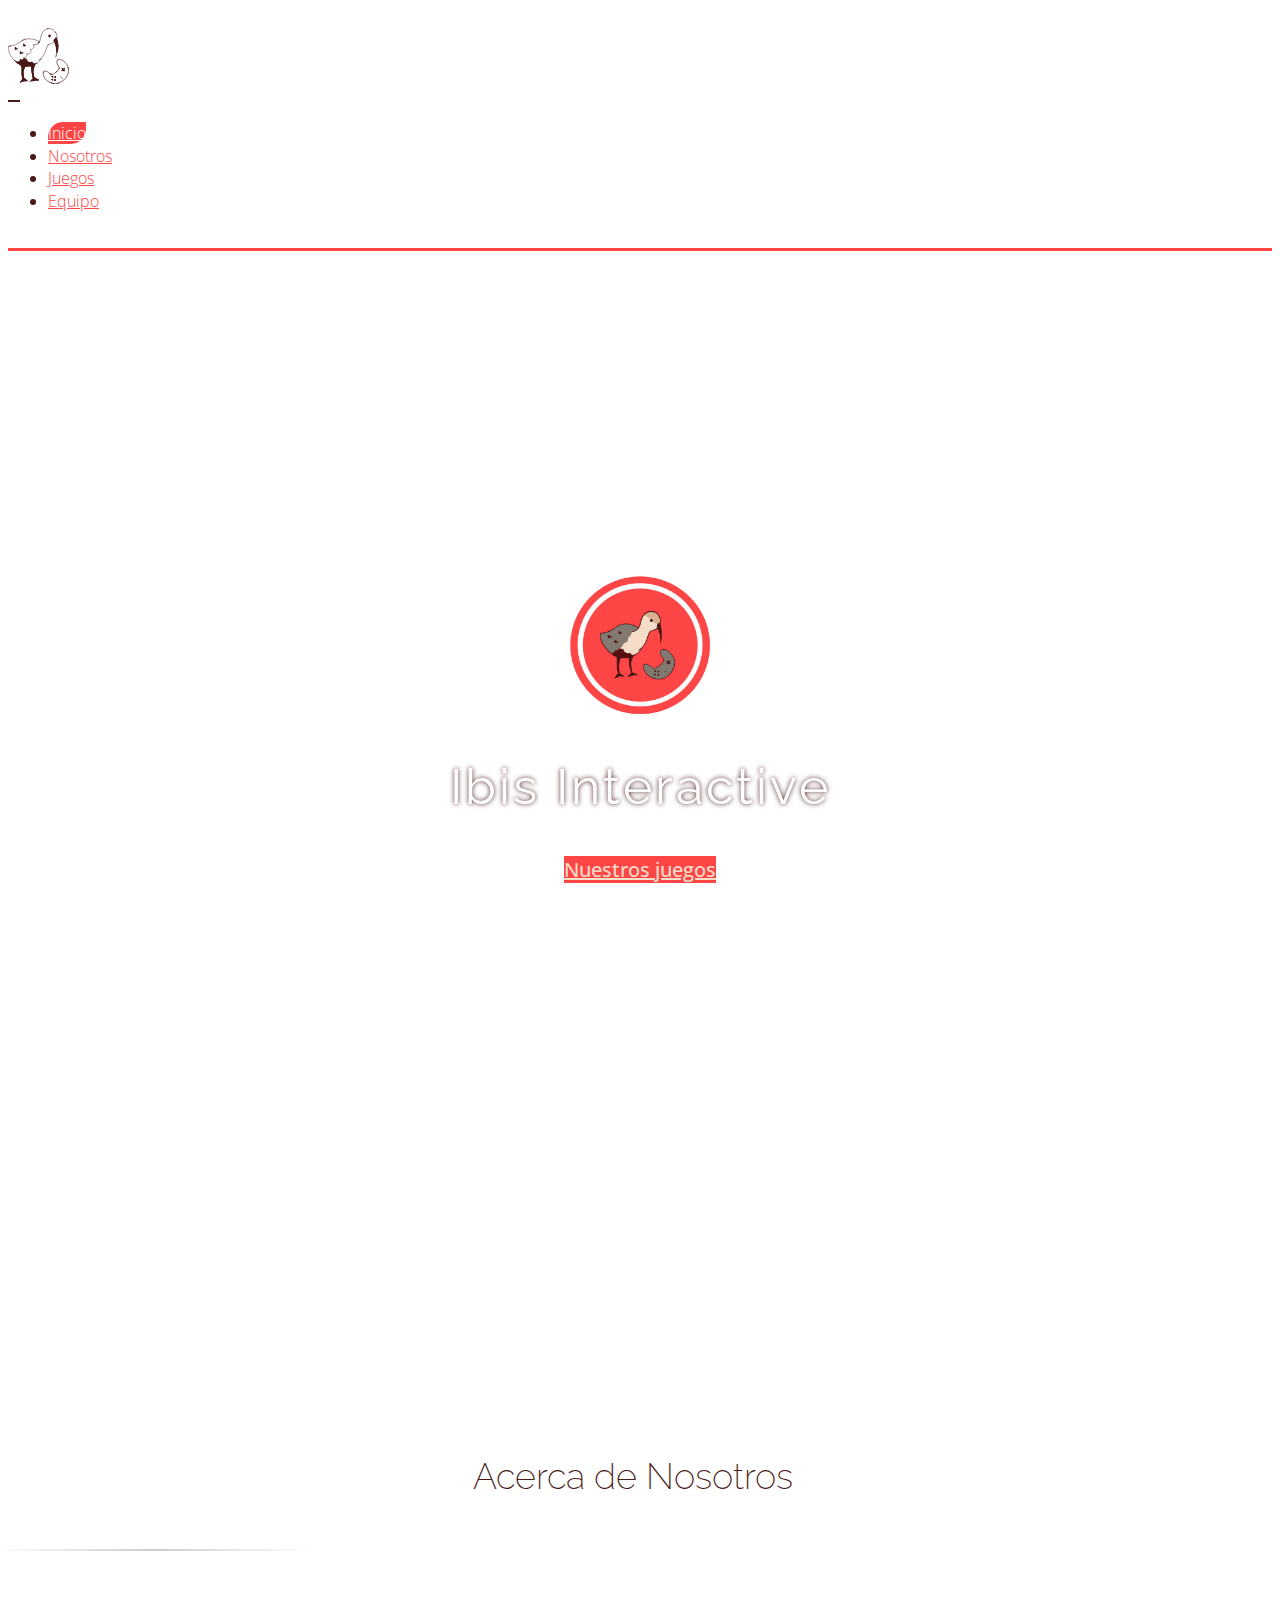
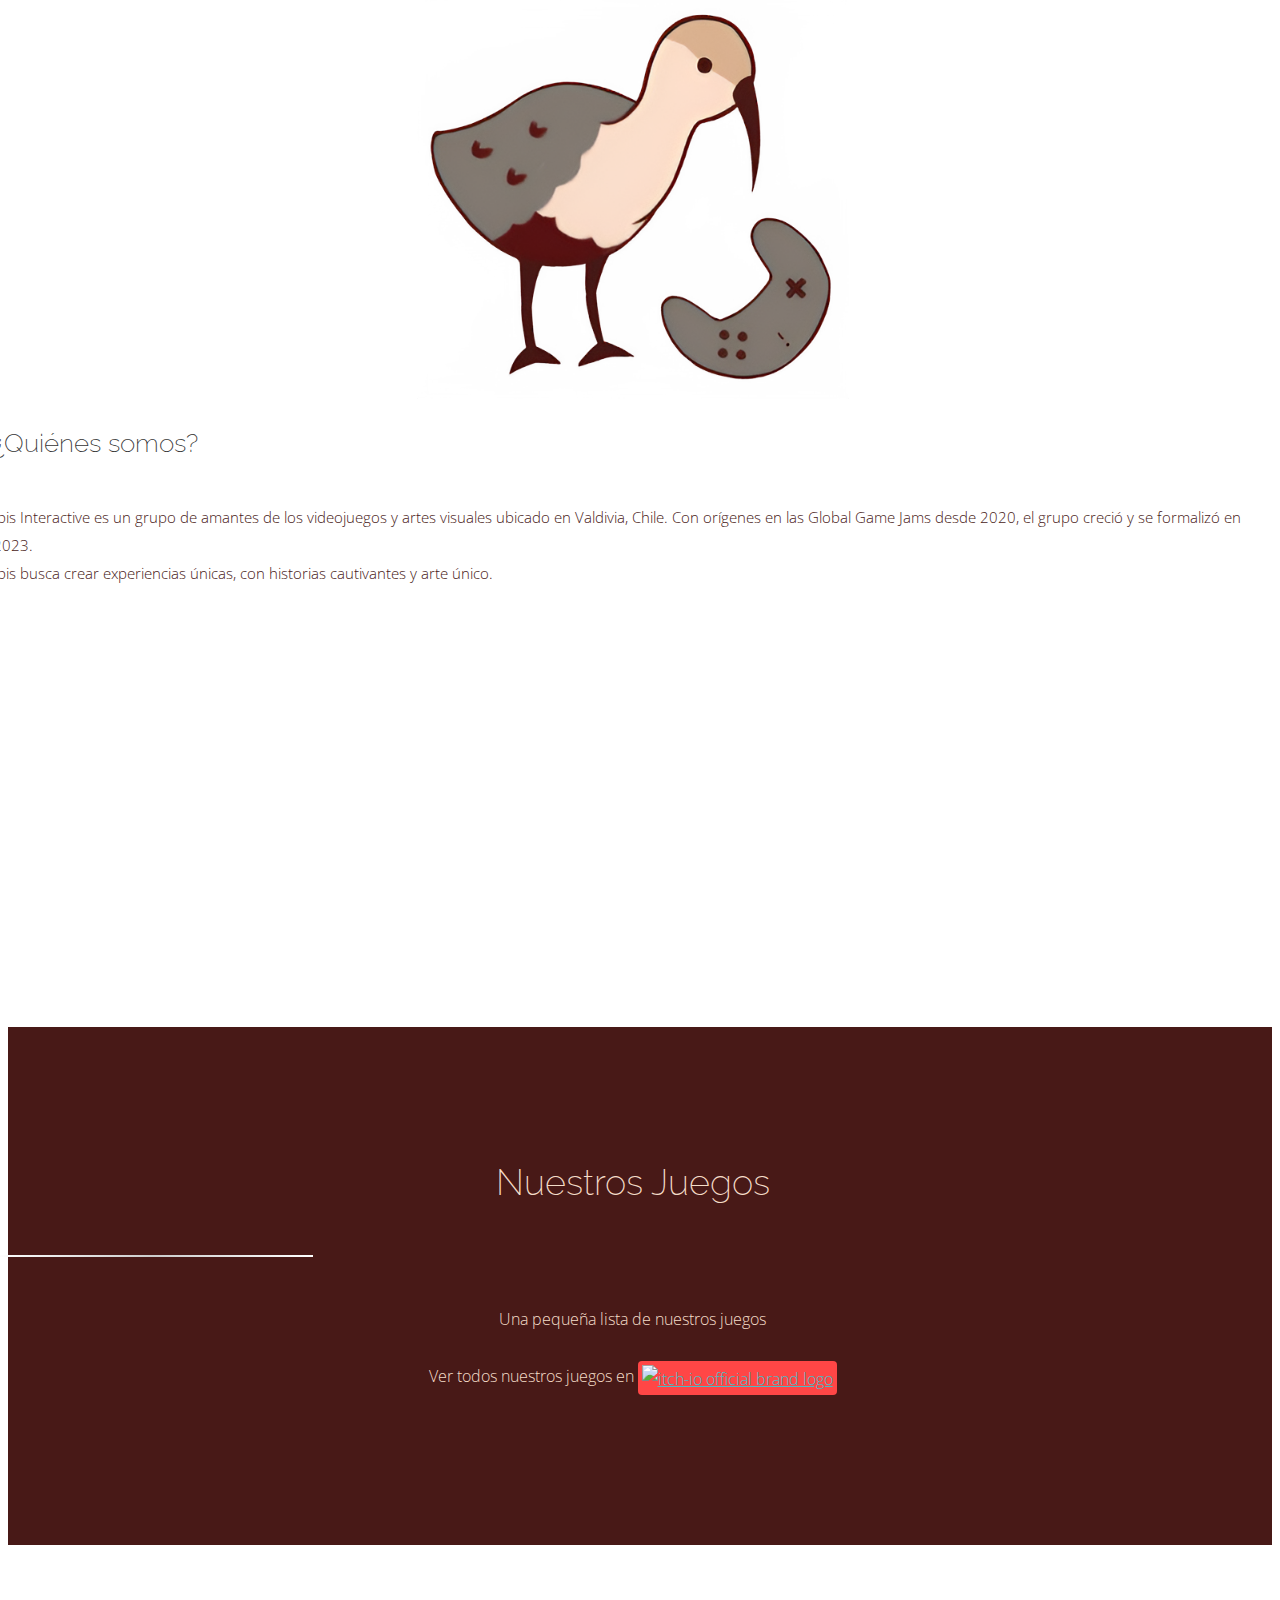
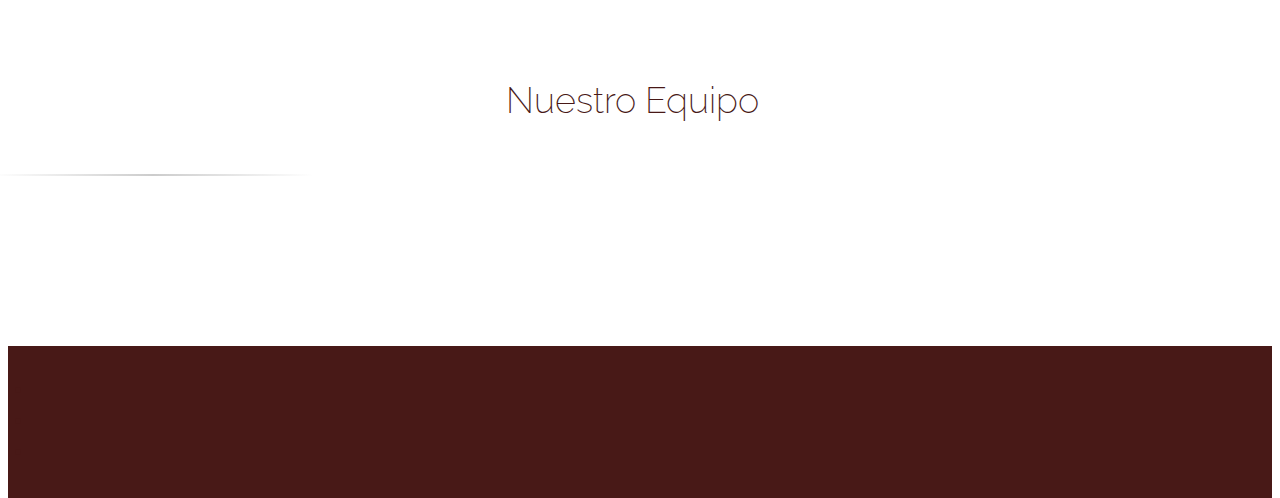
==== index.html @ 885d3060 "updated portfolio to link to itch.io" ====
<!DOCTYPE html>
<html lang="en">

<head>
  <meta charset="utf-8">
  <meta name="viewport" content="width=device-width, initial-scale=1.0">
  <meta name="description" content="">
  <meta name="author" content="webthemez">
  <title>Ibis Interactive</title>
  <link rel="shortcut icon" href="assets/img/logos/ico/icon_base.ico" type="image/x-icon">

  <!-- Bootstrap core CSS -->
  <link href="assets/bootstrap/css/bootstrap.min.css" rel="stylesheet">

  <!-- Custom CSS -->
  <link href="assets/css/styles.min.css" rel="stylesheet">
  <script src="assets/js/jquery.min.js"></script>

</head>

<body data-bs-spy="scroll" data-bs-target="#navbarToggler">
  <div id="navbar-main">
    <nav class="navbar navbar-inverse navbar-expand-md fixed-top">
      <div class="container">
        <div class="navbar-header">
          <div class="pull-left logo"></div>
          <a class="navbar-brand" href="#home" aria-label="Ibis Interactive Home section">
            <img id="brandImg" src="assets/vectors/ibis.svg" alt="ibis interactive Brand logo" /></a>
        </div>
        <button class="navbar-toggler" type="button" data-bs-toggle="collapse" data-bs-target="#navbarToggler"
          aria-controls="navbarTogglerDemo01" aria-expanded="false" aria-label="Toggle navigation">
          <span class="fa-solid fa-bars"></span>
        </button>
      </div>

      <div class="collapse navbar-collapse me-4" id="navbarToggler">
        <ul class="navbar-nav me-auto mb-2 mb-lg-0 pull-right">
          <li class="nav-item active"><a href="#home-section" class="nav-link smoothScroll">Inicio</a></li>
          <li class="nav-item"> <a href="#about" class="nav-link smoothScroll">Nosotros</a></li>
          <li class="nav-item"> <a href="#portfolio" class="nav-link smoothScroll">Juegos</a></li>
          <li class="nav-item"> <a href="#team" class="nav-link smoothScroll">Equipo</a></li>
          <!-- <li class="nav-item"> <a href="#contact" class="nav-link smoothScroll">Contactanos</a></li> -->
        </ul>
      </div>
  </div>
  </nav>
  </div>

  <!-- ==== HEADERWRAP ==== -->
  <div id="home-section">
    <div id="headerwrap" name="home">
      <header class="clearfix tb">
        <div class="tb-cell text-center">
          <img id="logo" src="assets/img/logos/png/logo_base.png" alt="Ibis Interactive base logo">
          <h1>Ibis Interactive</h1>
          <!-- <p>Videojuegos australes</p> -->
          <a href="#portfolio" class="smoothScroll btn btn-lg">Nuestros juegos</a>
        </div>
      </header>
    </div>

  </div>
  <!-- /headerwrap -->

  <!-- ==== ABOUT ==== -->
  <div id="about" name="about">
    <div class="container">
      <div class="row white">
        <h2 class="centered">Acerca de Nosotros</h2>
        <hr>
        <div class="col-md-6" id="imgContainer"> <img class="img-responsive" src="assets/img/about/ibis.png"
            alt="about image">
        </div>
        <div class="col-md-6">
          <h3>¿Quiénes somos?</h3>
          <p>Ibis Interactive es un grupo de amantes de los videojuegos y artes visuales ubicado en Valdivia, Chile. Con
            orígenes en las Global Game Jams desde 2020, el grupo creció y se formalizó en 2023.
            <br>
            Ibis busca crear experiencias únicas, con historias cautivantes y arte único.
          </p>
          <iframe id="iframe-youtube" width="560" height="315"
            src="https://www.youtube-nocookie.com/embed/aYWqpqKQbjc?si=5afDFsHkPvfCvt_G" title="YouTube video player"
            frameborder="0" allow="accelerometer; autoplay; clipboard-write; encrypted-media; gyroscope; web-share"
            referrerpolicy="strict-origin-when-cross-origin" allowfullscreen></iframe>
        </div>
      </div>
    </div>
  </div>
  <!-- ==== PORTFOLIO ==== -->
  <div id="portfolio" name="portfolio">
    <div class="container">
      <div class="row">
        <h2 class="col-12 centered">Nuestros Juegos</h2>
        <hr>
        <div class="col-12 centered">
          <p class="large">
            Una pequeña lista de nuestros juegos
            <br><br>
            Ver todos nuestros juegos en <a class="portfolioLinks" href="http://ibis-interactive.itch.io">
              <img src="https://static.itch.io/images/logo-white-new.svg" alt="itch-io official brand logo"></a>

          </p>
        </div>
      </div>
      <div class="container">
        <div class="row" id="gamesList">

        </div>
      </div>
    </div>
  </div>

  <!-- ==== TEAM MEMBERS ==== -->
  <div id="team" name="team">
    <div class="container">
      <div class="row centered">
        <h2 class="col-12 centered">Nuestro Equipo</h2>
        <hr>
        <div class="col-12 col-lg-offset-2 centered">
          <p></p>
          <br />
        </div>
        <div class="row" id="teamMembers">
        </div>

      </div>
    </div>
    <!-- row -->
  </div>
  <!-- container -->

  <!-- ==== CONTACT ==== -->
  <!-- <div id="contact" name="contact">
    <div class="container">
      <div class="row">
        <h2 class="centered">Contáctanos</h2>
        <hr>

      </div>
      <div class="row">
        <div class="row">
          <div class="col-sm-4">
            <i class="fa fa-map-marker fa-2x"></i>
          <strong>Ibis HQ</strong>
          <p>123 Rio Nilahue<br>
            Valdivia, Chile</p>
          </div>
          <div class="col-sm-4">
          <i class="fa fa-regular fa-envelope fa-2x"></i>
          <p>ibisinteractive@gmail.com</p>
          </div>
          <div class="col-sm-4">
            <i class="fa fa-phone fa-2x"></i>
            <p> +56987654321</p>
          </div>

        </div>
      </div>

    </div>
  </div> -->
  <!-- container -->

  <div id="footerwrap">
    <div class="container">
      <div class="row">
        <!-- <div class="col-md-8"> <span class="copyright">Copyright &copy; 2015. Design by <a
              href="http://www.webthemez.com">Webthemez</a></span> </div> -->
        <div class="col-md-8"></div>
        <div class="col-md-4">
          <ul class="list-inline social-buttons">
            <li class="list-inline-item"><a href="https://ibis-interactive.itch.io"
                aria-label="Ibis Interactive Itchio page"><i class="fa fa-brands fa-itch-io"></i></a> </li>
            <li class="list-inline-item"><a href="https://www.instagram.com/ibisinteractive"
                aria-label="Ibis Interactive IG page"><i class="fa fa-brands fa-instagram"></i></a> </li>
            <li class="list-inline-item"><a href="mailto:ibisinteractive@gmail.com"
                aria-label="Ibis Interactive e-mail"><i class="fa fa-regular fa-envelope"></i></a> </li>
          </ul>
        </div>
      </div>
    </div>
  </div>

  <!-- Bootstrap core JavaScript
    ================================================== -->
  <!-- Placed at the end of the document so the pages load faster -->

  <link href="assets/fontawesome/css/all.min.css" rel="stylesheet">
  <link href="assets/css/animate-custom.min.css" rel="stylesheet">
  <script type="text/javascript" src="assets/js/modernizr.custom.js"></script>
  <script type="text/javascript" src="assets/bootstrap/js/bootstrap.bundle.min.js"></script>
  <script type="text/javascript" src="assets/js/jquery.easing.1.3.min.js"></script>
  <script type="text/javascript" src="assets/js/smoothscroll.js"></script>
  <script type="text/javascript" src="assets/js/custom-scripts.min.js"></script>
</body>

</html>
---- assets/css/styles.min.css ----
@import url(https://fonts.googleapis.com/css?family=Open+Sans:400,700,800,600);@import url(https://fonts.googleapis.com/css?family=Raleway:600,700,800);:root{--main-color:#ff4646;--accent-color:#f5ddc9;--secondary-color:#827971;--dark-color:#481917}button,html,input,select,textarea{color:#222}::-moz-selection{background:#f2c2c9;color:#a4003a;text-shadow:none}::selection{background:#16a085;color:#a4003a;text-shadow:none}hr{display:block;height:2px;border:0;margin:3em 0;padding:0;background-image:-webkit-linear-gradient(left,#fff,#ccc,#fff);background-image:-moz-linear-gradient(left,#fff,#ccc,#fff);background-image:-ms-linear-gradient(left,#fff,#ccc,#fff);background-image:-o-linear-gradient(left,#fff,#ccc,#fff);width:25%;position:relative;border:none}img{vertical-align:middle}textarea{resize:vertical}body,html{height:100%}body{font-weight:300;font-size:16px;color:var(--dark-color);-webkit-font-smoothing:antialiased;-webkit-overflow-scrolling:touch;line-height:1.4;font-family:'Open Sans',sans-serif;position:relative}.logo a{margin:0 auto;display:inline-block}.logo a img{background:0 0}#brandImg{max-height:56px}.navbar-inverse{background-color:#fff;border-color:rgba(127,90,5,1);padding:20px 0;border-bottom:solid var(--main-color)}.navbar-inverse .navbar-collapse>.navbar-nav>li>a{color:var(--main-color);border-radius:15px 0 15px 0}.navbar-inverse .navbar-collapse>.navbar-nav>li>a:focus,.navbar-inverse .navbar-collapse>.navbar-nav>li>a:hover{color:var(--main-color)}.navbar-inverse .navbar-collapse>.navbar-nav>.active>a,.navbar-inverse .navbar-collapse>.navbar-nav>.active>a:focus,.navbar-inverse .navbar-collapse>.navbar-nav>.active>a:hover{color:#fff;background-color:var(--main-color)}.navbar-inverse .navbar-toggler{border-color:var(--dark-color);background:var(--dark-color);color:var(--accent-color)}.tb{display:table;width:100%}.tb-cell{display:table-cell;vertical-align:middle}.text-center{text-align:center}.col-md-4{padding-bottom:20px}.row{margin-right:0;margin-left:-15px}.modal-header{background:var(--dark-color)}.modal-header h4{color:#fff;font-weight:700;letter-spacing:1px}.modal-body p{color:var(--dark-color)!important}.modal-footer{background:#2b2b2b}.modal-text{text-align:justify}.btn-close{color:#fff}.btn-close-container{position:absolute;right:16px;top:16px}.navbar-default{border-color:transparent;background-color:var(--accent-color)}.navbar-inverse .navbar-brand{font-weight:500;font-size:20px}.navbar-toggler{border-color:transparent;border:0 solid transparent}.navbar-default .navbar-nav>li>a:focus,.navbar-default .navbar-nav>li>a:hover{background-color:#16a085;color:#fff}a img{background:#fff}.odd a img{background:#f5f5f5}h1,h2,h3,h4,h5,h6{font-family:Raleway;font-weight:200;color:#333}h2{font-size:36px;color:var(--dark-color)}h3{font-size:26px}p{line-height:28px;margin-bottom:20px;font-size:15px}p.large{font-size:16px;margin-bottom:50px}.centered{text-align:center}strong{font-weight:700}em{font-weight:300}pre{background:#ebebeb;border:none;font-size:16px;color:#666;padding:20px;line-height:28px}small{font-size:12px}blockquote,blockquote p{line-height:28px;color:#999;font-weight:300;font-style:italic}blockquote{position:relative;margin:0 0 40px -30px;padding-left:30px;border-left:5px solid #3498db}blockquote cite{position:absolute;bottom:-25px;right:0;font-size:12px;font-style:italic;color:#333;font-weight:300}blockquote cite:before{content:"-- "}.overflow-image{margin-top:-65px}a{color:#4abcc5;word-wrap:break-word;-webkit-transition:color .1s ease-in,background .1s ease-in;-moz-transition:color .1s ease-in,background .1s ease-in;-ms-transition:color .1s ease-in,background .1s ease-in;-o-transition:color .1s ease-in,background .1s ease-in;transition:color .1s ease-in,background .1s ease-in}a:focus,a:hover{color:#c0392b;text-decoration:none;outline:0}a:after,a:before{-webkit-transition:color .1s ease-in,background .1s ease-in;-moz-transition:color .1s ease-in,background .1s ease-in;-ms-transition:color .1s ease-in,background .1s ease-in;-o-transition:color .1s ease-in,background .1s ease-in;transition:color .1s ease-in,background .1s ease-in}#headerwrap{background:url(../img/headwrap/bg/puente-min.png) no-repeat top;padding-top:120px;text-align:center;background-attachment:relative;min-height:850px;width:100%;-webkit-background-size:100%;-moz-background-size:100%;-o-background-size:100%;background-size:100%;-webkit-background-size:cover;-moz-background-size:cover;-o-background-size:cover;background-size:cover;padding-bottom:100px}#headerwrap h1{color:#fff;font-size:50px;text-shadow:0 0 5px var(--dark-color);font-weight:400;text-align:center;letter-spacing:3px}#headerwrap p{color:var(--accent-color);font-size:22px;font-weight:300;text-align:center;letter-spacing:1px}#headerwrap .icon{color:var(--accent-color);margin-top:115px;padding-bottom:30px;letter-spacing:8px;font-size:100px;font-weight:700}#headerwrap .btn{font-weight:500;font-size:20px;margin:50px 0;background-color:var(--main-color);color:#fff;border-radius:2;color:var(--accent-color)}#headerwrap .btn:focus,#headerwrap .btn:hover{background-color:var(--accent-color);color:var(--dark-color);outline:0;border-radius:2}.img-circle{border-radius:50%;border:1px solid var(--main-color);padding:5px;background:#fff}#about{background:#fff;padding:100px 0}#imgContainer{display:flex;justify-content:center}#about img{max-height:400px}#iframe-youtube{border-radius:14px}#services{background:#fff;padding:100px 0;text-align:center}#services .fa{color:var(--main-color)}#services p{text-align:center}.hero-section{background-color:var(--main-color);padding:60px 0}.hero-section p{color:#fff;line-height:30px;margin:0;padding:0;font-size:18px}.reservation-btn{background:#000;border-radius:0;padding:12px 20px;color:#fff}.reservation-btn:hover{color:#000;background:#fff}#team{background:#fff;padding:100px 0}#team H4{padding-top:10px;color:#898989}#team .pad{padding-bottom:16px}#team p.large{margin-top:60px;margin-bottom:40px}#team .fa{width:30px;height:30px;margin:0 3px;border-radius:100%;font-size:15px;line-height:30px;outline:0;color:#fff;background-color:var(--main-color);-webkit-transition:all .3s;-moz-transition:all .3s;transition:all .3s}#team .fa:hover{background-color:var(--accent-color)}#portfolio{background:var(--dark-color);padding:100px 0}#portfolio a.portfolioLinks img{background-color:var(--main-color);border-radius:4px;padding:4px;max-height:26px}#portfolio H2,#portfolio p{color:var(--accent-color)}#portfolio .btn-default{background-color:var(--main-color);color:#fff;border-radius:6px;position:absolute;bottom:15px;right:15px}.portfolio-card{border-radius:16px}.btn-itchio{background-color:var(--main-color);color:#fff;border-radius:4px}#contact{background:#f4f4f4;padding:100px 0;text-align:center}#contact .form{padding:30px 0}#contact .fa{color:var(--main-color);margin-bottom:10px}#contact .btn{font-weight:500;font-size:18px;margin-top:50px;background-color:var(--main-color);color:var(--accent-color);border:0;border-radius:0}#contact .btn:focus,#contact .btn:hover{background-color:var(--accent-color);color:var(--dark-color);outline:0}#greywrap{background:#f5f5f5;margin-top:0;padding:50px 0;border-bottom:1px solid #eee;text-align:center}#greywrap .btn{font-family:Raleway;font-weight:300;font-size:20px;margin:0 25px;background-color:#fff;border-color:#e2e2e2;color:#888;border-bottom:0;letter-spacing:1px}#greywrap .btn:focus,#greywrap .btn:hover{margin:0 25px;background-color:#fff;border-color:#a5cdd5;border-bottom:0;outline:0;color:#a5cdd5}#greywrap h2{font-size:30px}#greywrap .callout{margin-bottom:20px}#greywrap p{font-size:30px}#greywrap .fa{font-size:18px;margin-right:4px}#footerwrap{background:var(--dark-color);padding:25px 0 15px 0;text-align:center}#footerwrap span.copyright{line-height:40px;color:#888;font-weight:400}#footerwrap span.copyright a{color:#888;border-bottom:1px dotted}#footerwrap span.copyright a:hover{color:var(-);text-decoration:none}#footerwrap h4{color:#fff}ul.social-buttons{margin:0}ul.social-buttons li a{font-size:22px;outline:0;color:#fff;margin-right:12px}ul.social-buttons li a:active,ul.social-buttons li a:focus,ul.social-buttons li a:hover{color:var(--accent-color)}.white h1{color:#999}.white p{padding-top:15px}.grid figure{margin:0;position:relative;border:1px solid #eee}.grid figure img{width:100%;display:block;position:relative}.grid figcaption{position:absolute;top:0;left:0;padding:20px;color:#fff;background-color:rgba(0,0,0,.8)}.grid figcaption h5{margin:0;padding-top:0;padding-left:20px;padding-bottom:5px;color:#fff;font-weight:700;text-align:left;letter-spacing:1px;font-size:24px}.grid figcaption a{text-align:left;padding:5px 10px;margin-left:20px;display:inline-block;background:#2f2f2f;color:#f27e00;font-size:13px;background:#fff}.overlay figure{overflow:hidden}.overlay figure img{-webkit-transition:-webkit-transform .4s;-moz-transition:-moz-transform .4s;transition:transform .4s}.no-touch .overlay figure:hover img,.overlay figure.cs-hover img{-webkit-transform:translateY(-30px);-moz-transform:translateY(-30px);-ms-transform:translateY(-30px);transform:translateY(-30px)}.overlay figcaption{height:100%;width:100%;top:auto;bottom:0;opacity:0;-webkit-transform:translateY(100%);-moz-transform:translateY(100%);-ms-transform:translateY(100%);transform:translateY(100%);-webkit-transition:-webkit-transform .4s,opacity .1s .3s;-moz-transition:-moz-transform .4s,opacity .1s .3s;transition:transform .4s,opacity .1s .3s}.no-touch .overlay figure:hover figcaption,.overlay figure.cs-hover figcaption{opacity:1;-webkit-transform:translateY(0);-moz-transform:translateY(0);-ms-transform:translateY(0);transform:translateY(0);-webkit-transition:-webkit-transform .4s,opacity .1s;-moz-transition:-moz-transform .4s,opacity .1s;transition:transform .4s,opacity .1s}.overlay figcaption a{position:absolute;bottom:10px;right:30px;background:#000;color:#fff;border-radius:0;padding:6px 15px}.div-pattern2{background:url(../img/div-pattern2.png) top left repeat-x;height:30px;width:100%;display:block}.div-pattern{background:url(../img/div-pattern.png) top left repeat-x;height:30px;width:100%;display:block}@media screen and (max-width:1050px),screen and (max-device-width:1050px){body .header{background-attachment:scroll}}@media only screen and (min-device-width:768px) and (max-device-width :1024px) and (orientation :portrait){.header{background-attachment:scroll}}@media screen and (max-width:769px){#headerwrap h1{font-size:80px}#headerwrap p{font-size:30px;line-height:38px}}@media screen and (max-width:480px){#headerwrap h1{font-size:34px}#headerwrap p{margin-top:30px;font-size:20px}.navbar-nav{float:right!important;width:100%;margin:10px auto}#team img{margin-top:30px}}#logo{width:150px;margin-top:200px}
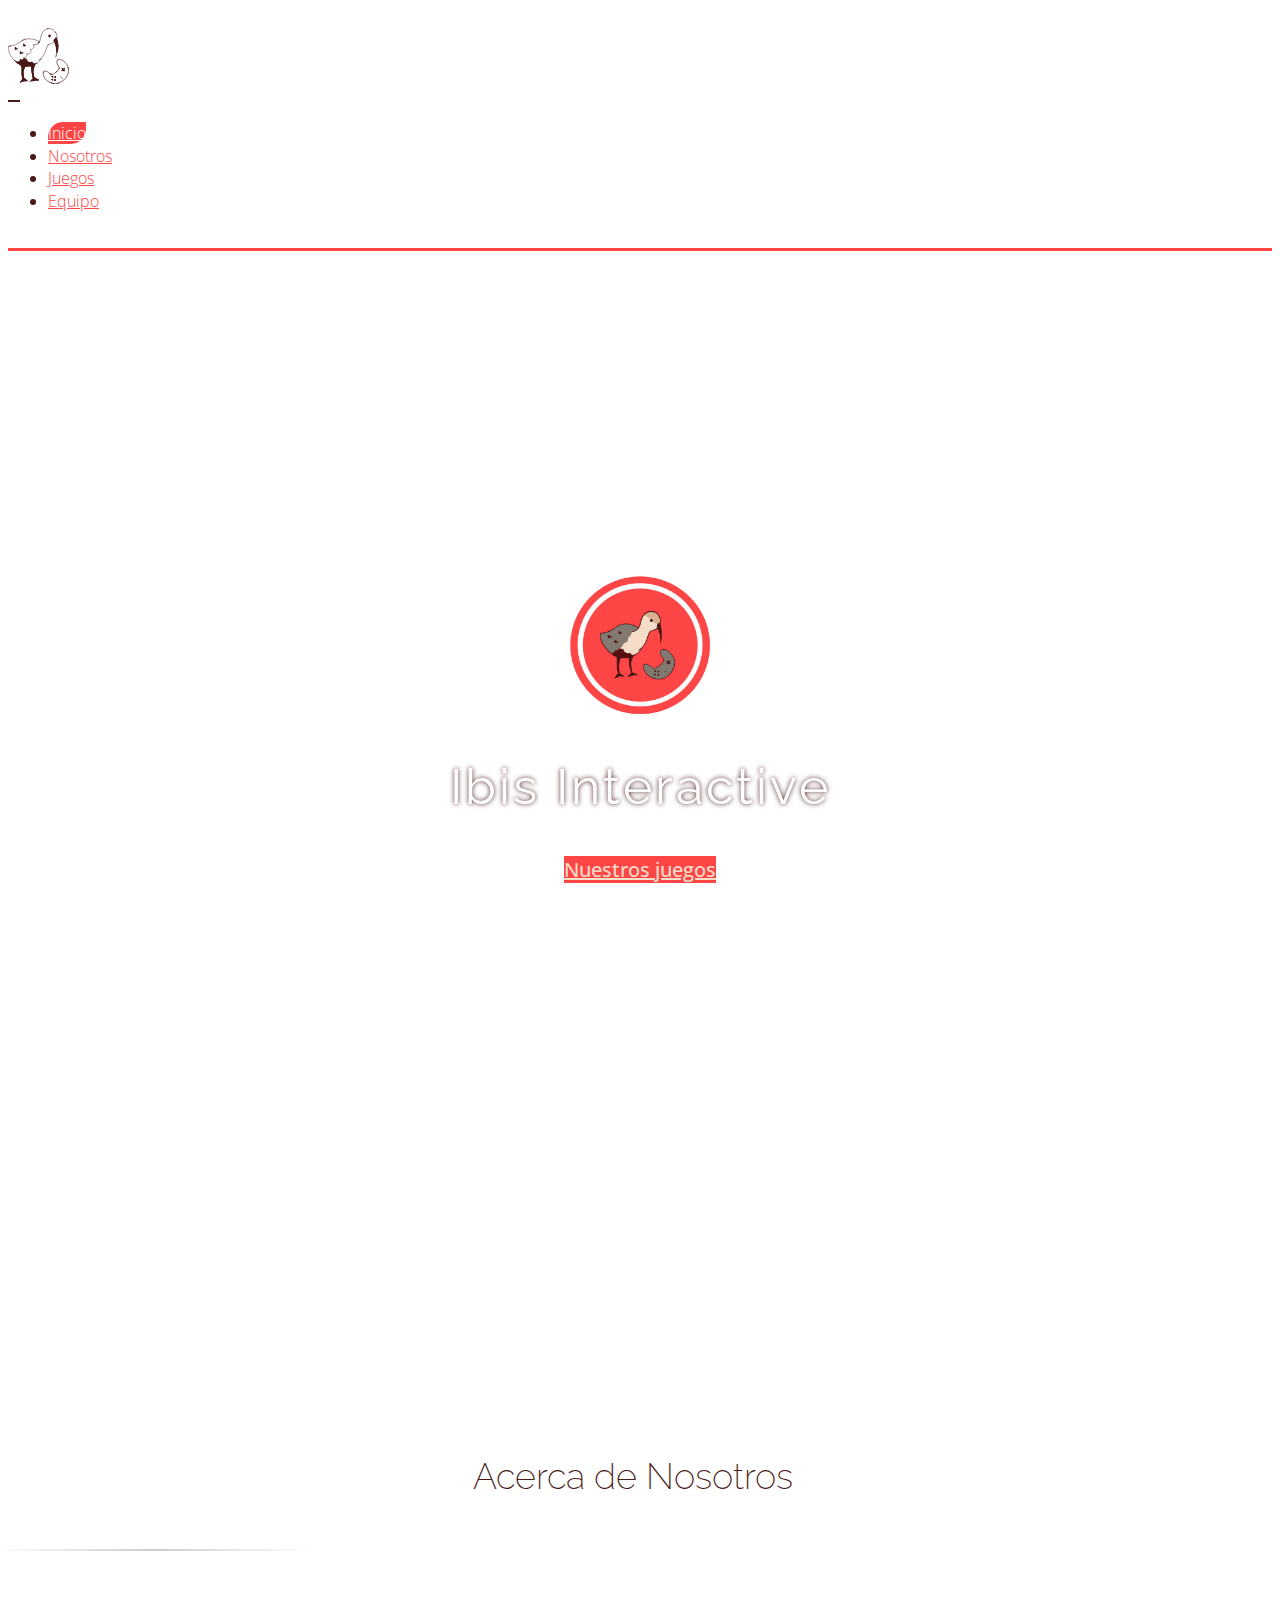
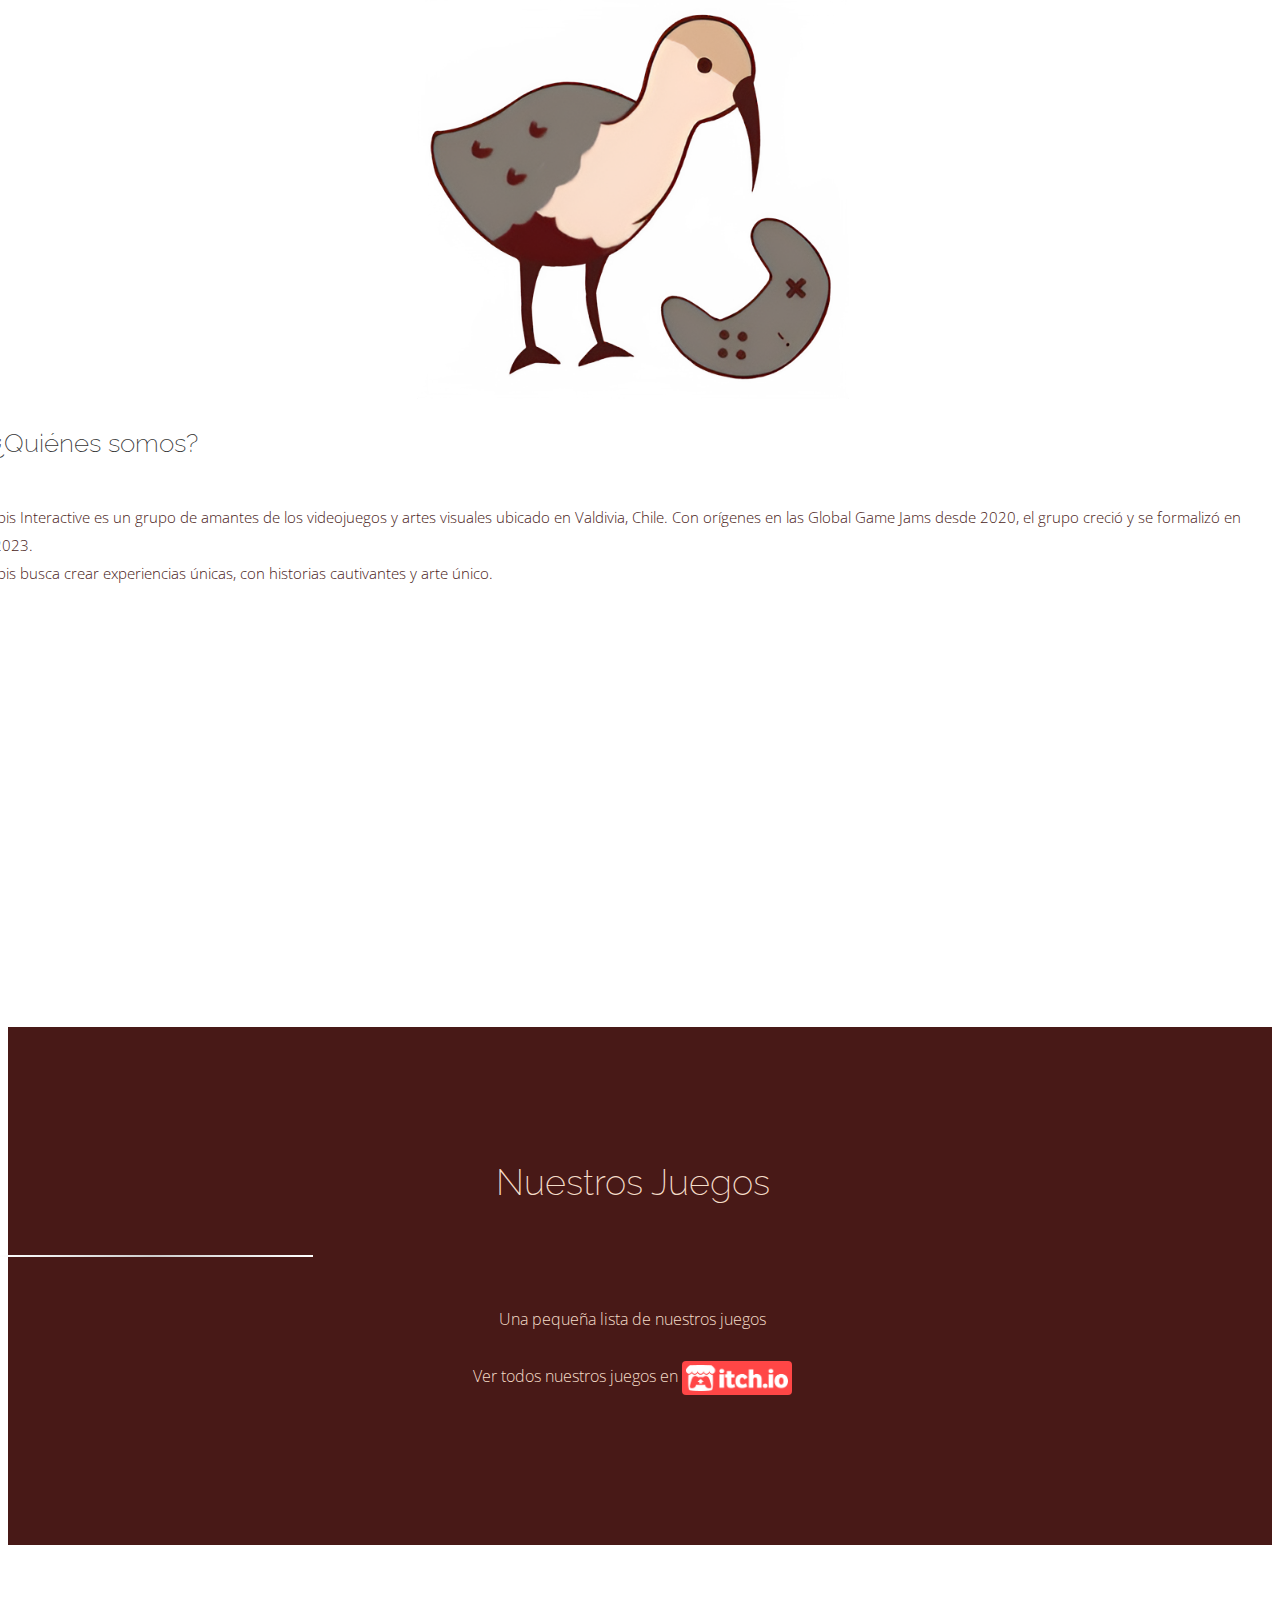
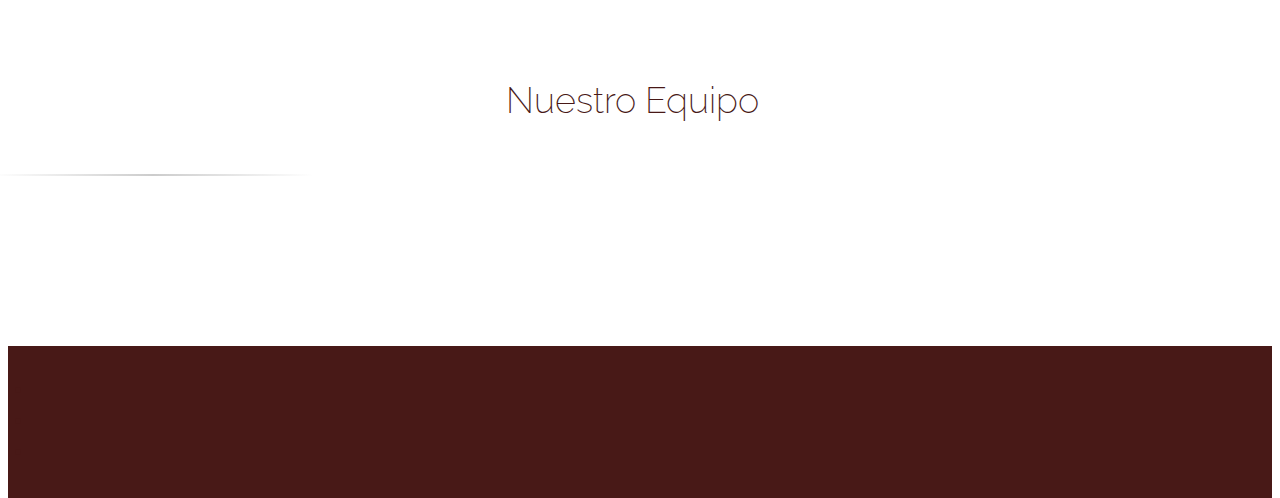
==== commit e6880c96: "fixed itch-io button" ====
--- a/index.html
+++ b/index.html
@@ -97,7 +97,7 @@
             Una pequeña lista de nuestros juegos
             <br><br>
             Ver todos nuestros juegos en <a class="portfolioLinks" href="http://ibis-interactive.itch.io">
-              <img src="https://static.itch.io/images/logo-white-new.svg" alt="itch-io official brand logo"></a>
+              <img src="assets/img/external/itch-io.png" alt="itch-io official brand logo"></a>
 
           </p>
         </div>
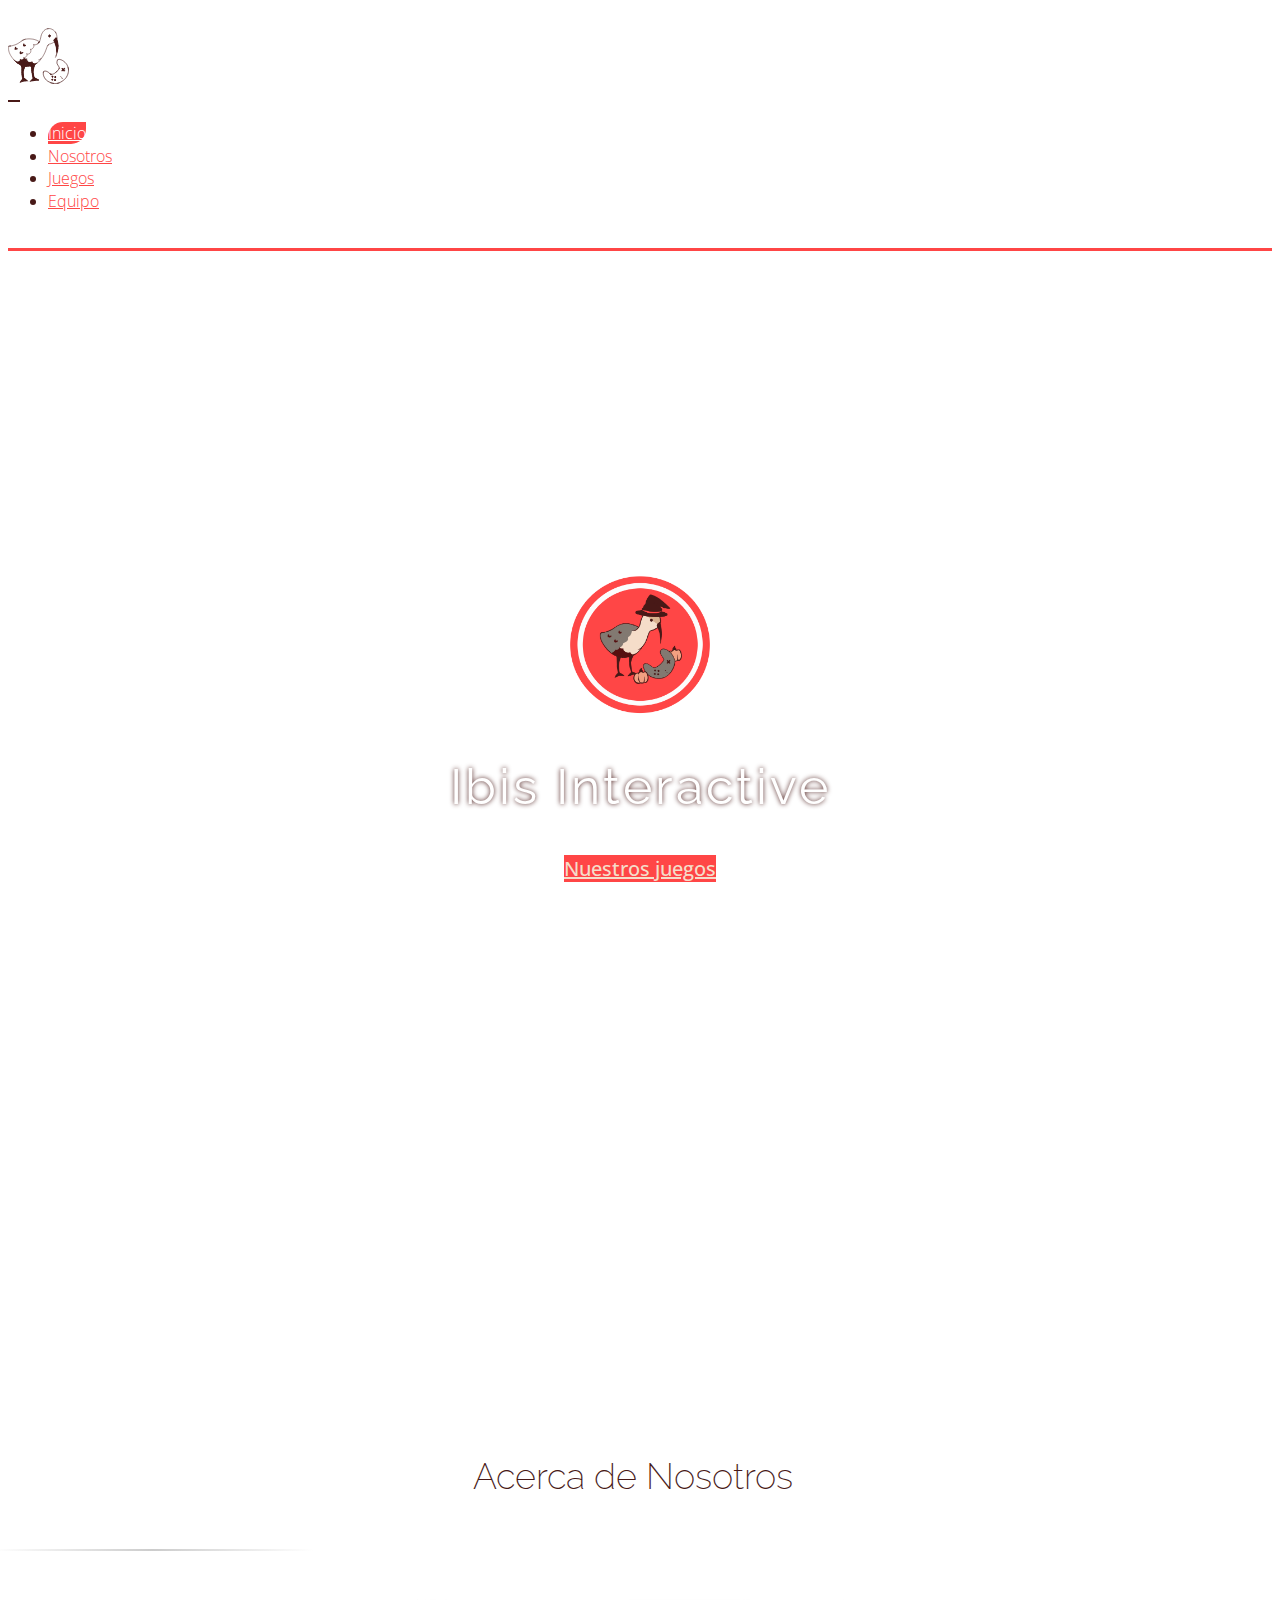
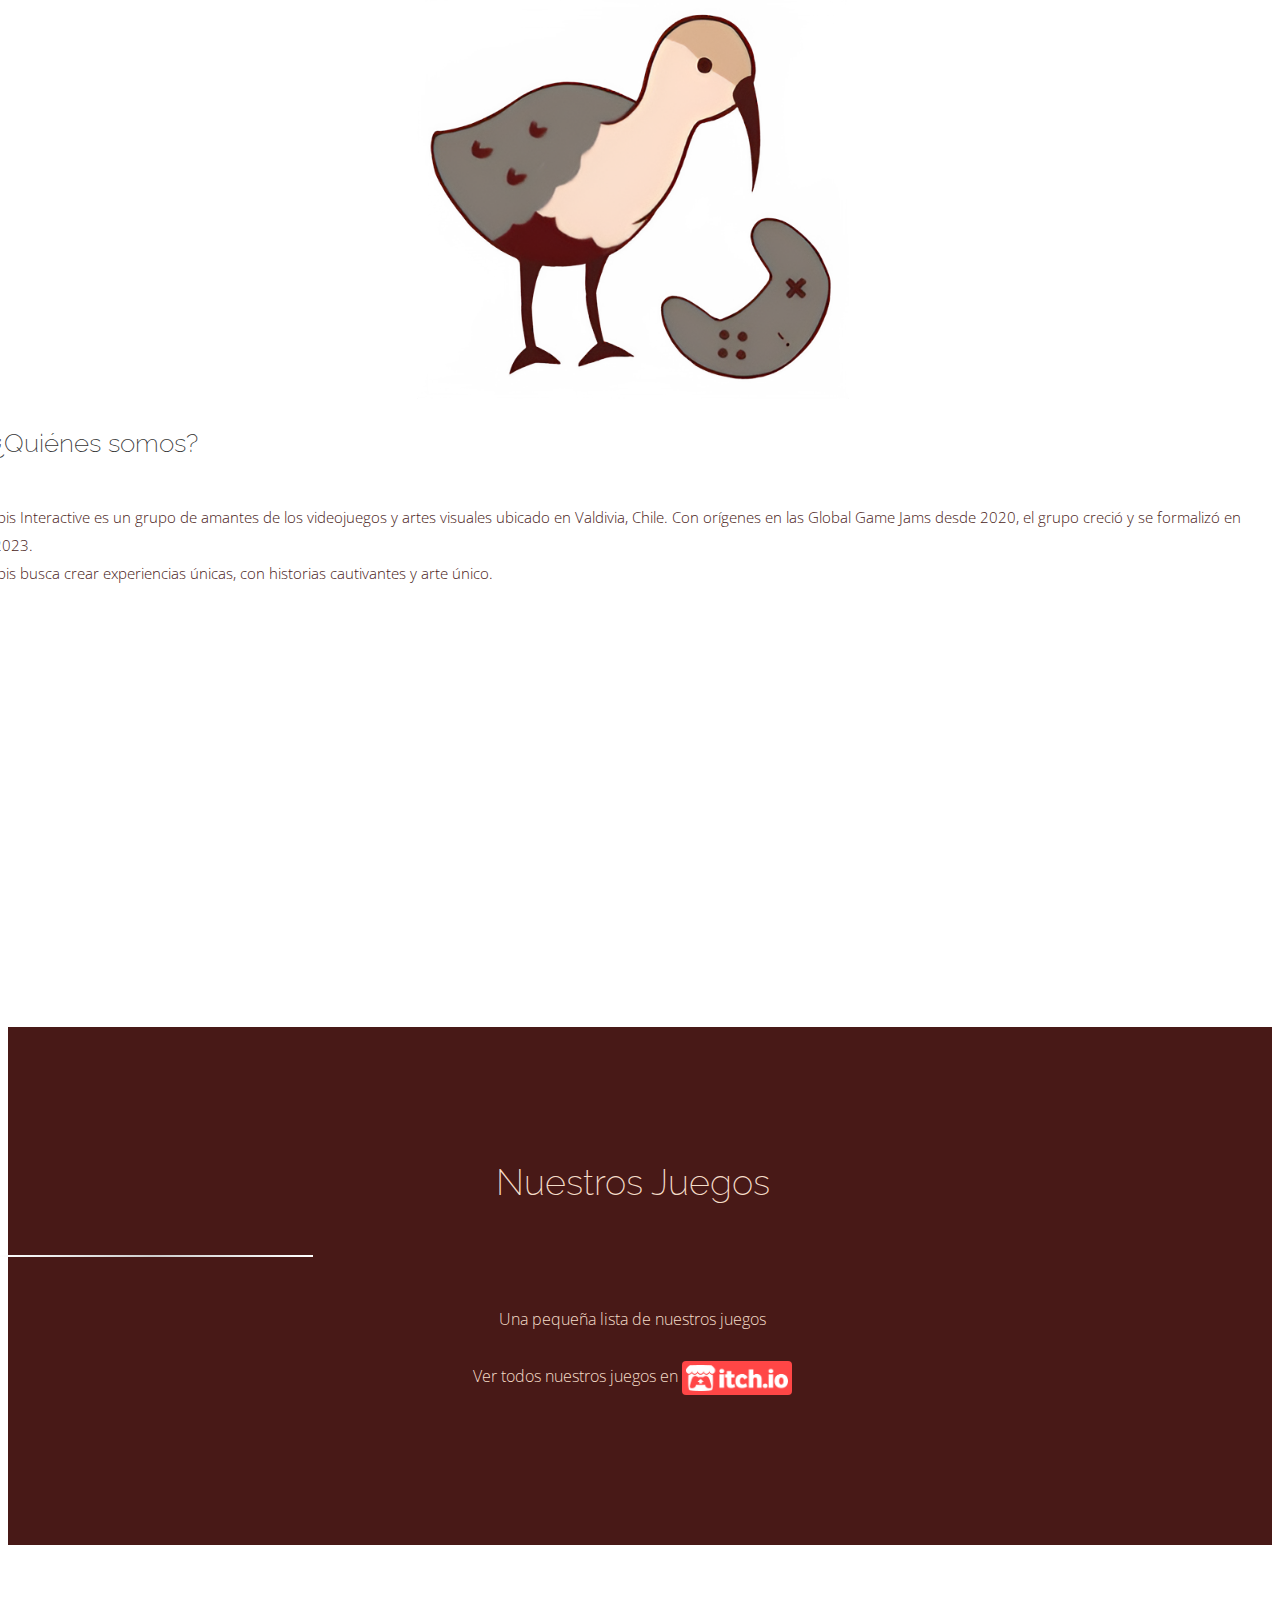
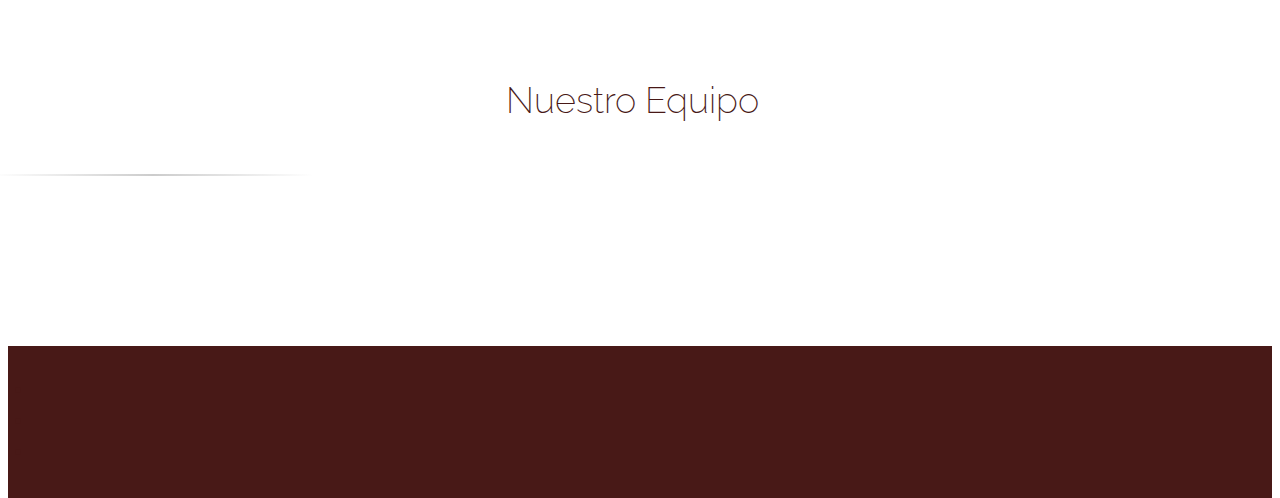
==== commit 310b9e21: "add halloween logo" ====
--- a/index.html
+++ b/index.html
@@ -7,7 +7,7 @@
   <meta name="description" content="">
   <meta name="author" content="webthemez">
   <title>Ibis Interactive</title>
-  <link rel="shortcut icon" href="assets/img/logos/ico/icon_base.ico" type="image/x-icon">
+  <link rel="shortcut icon" href="assets/img/logos/ico/icon_halloween.ico" type="image/x-icon">
 
   <!-- Bootstrap core CSS -->
   <link href="assets/bootstrap/css/bootstrap.min.css" rel="stylesheet">
@@ -33,8 +33,8 @@
         </button>
       </div>
 
-      <div class="collapse navbar-collapse me-4" id="navbarToggler">
-        <ul class="navbar-nav me-auto mb-2 mb-lg-0 pull-right">
+      <div class="collapse navbar-collapse me-4 justify-content-end" id="navbarToggler">
+        <ul class="navbar-nav mb-2 mb-lg-0 pull-right">
           <li class="nav-item active"><a href="#home-section" class="nav-link smoothScroll">Inicio</a></li>
           <li class="nav-item"> <a href="#about" class="nav-link smoothScroll">Nosotros</a></li>
           <li class="nav-item"> <a href="#portfolio" class="nav-link smoothScroll">Juegos</a></li>
@@ -51,7 +51,7 @@
     <div id="headerwrap" name="home">
       <header class="clearfix tb">
         <div class="tb-cell text-center">
-          <img id="logo" src="assets/img/logos/png/logo_base.png" alt="Ibis Interactive base logo">
+          <img id="logo" src="assets/img/logos/png/logo_halloween.png" alt="Ibis Interactive base logo">
           <h1>Ibis Interactive</h1>
           <!-- <p>Videojuegos australes</p> -->
           <a href="#portfolio" class="smoothScroll btn btn-lg">Nuestros juegos</a>
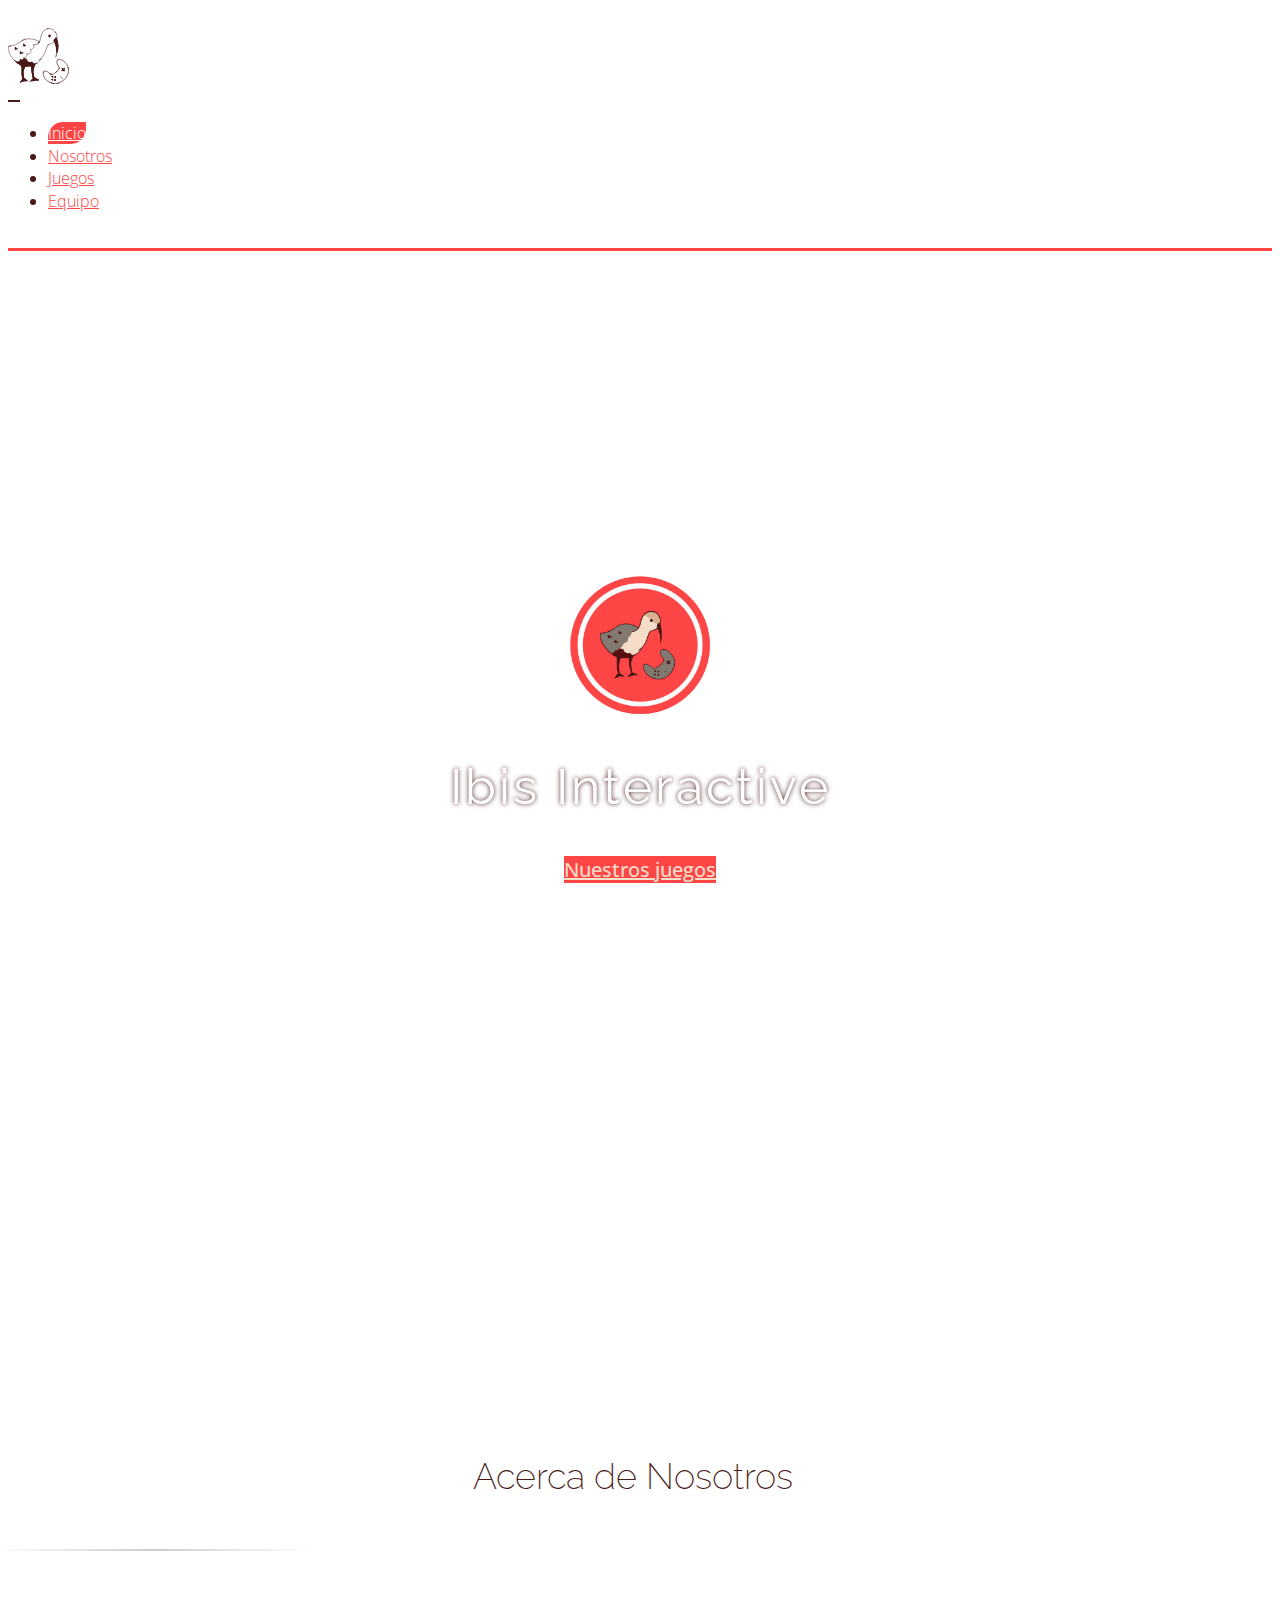
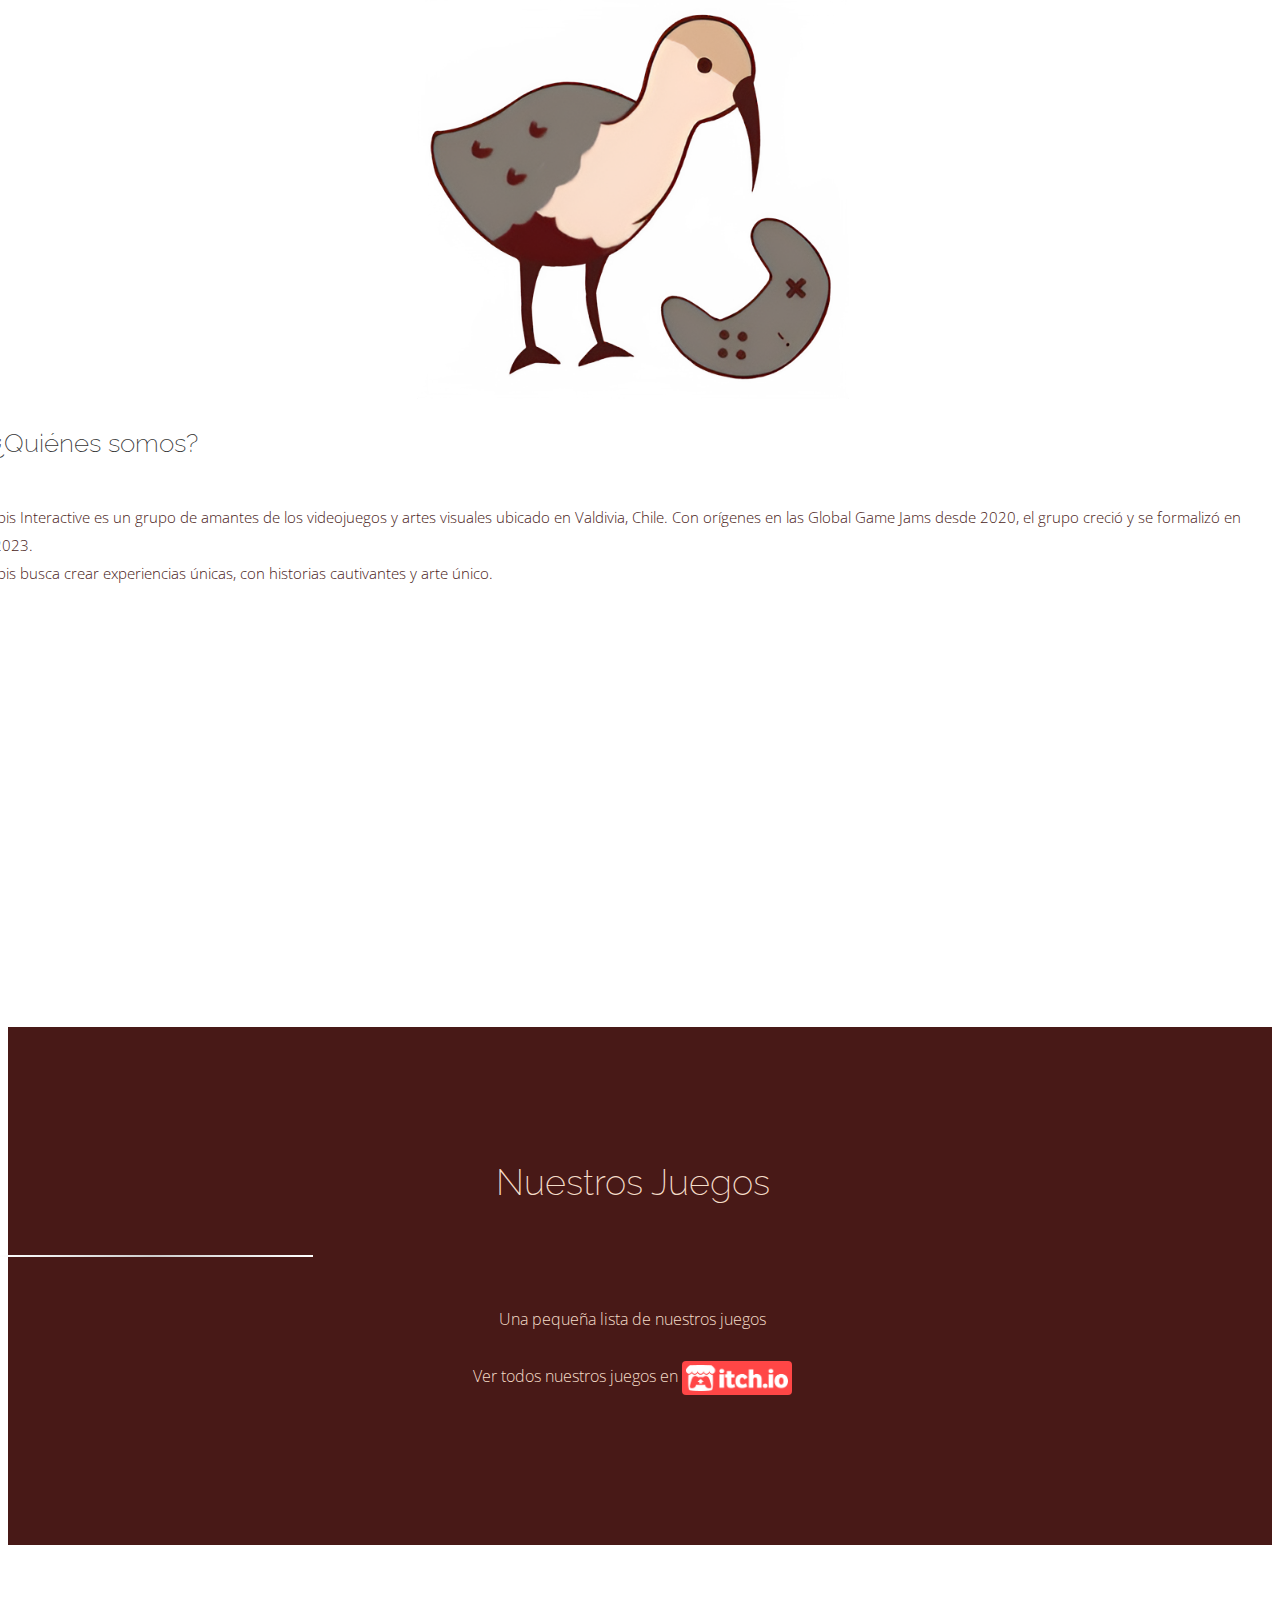
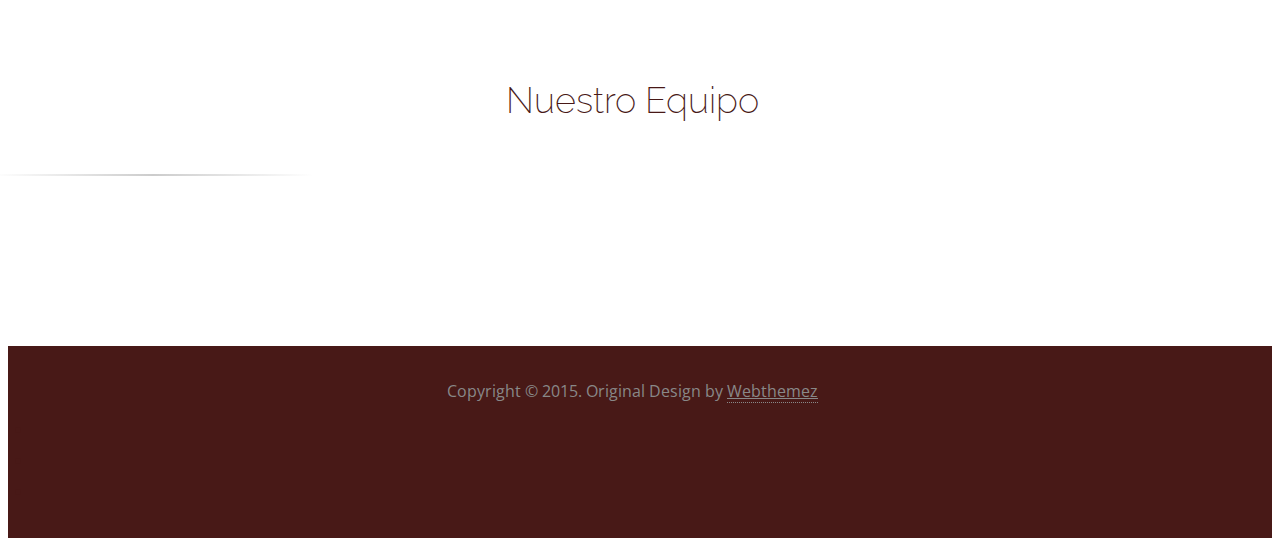
==== commit 8ff9c8be: "back to base logos" ====
--- a/index.html
+++ b/index.html
@@ -4,10 +4,10 @@
 <head>
   <meta charset="utf-8">
   <meta name="viewport" content="width=device-width, initial-scale=1.0">
-  <meta name="description" content="">
+  <meta name="description" content="ibis interactive landing page describing the group, team members and displaying some of their games">
   <meta name="author" content="webthemez">
   <title>Ibis Interactive</title>
-  <link rel="shortcut icon" href="assets/img/logos/ico/icon_halloween.ico" type="image/x-icon">
+  <link rel="shortcut icon" href="assets/img/logos/ico/icon_base.ico" type="image/x-icon">
 
   <!-- Bootstrap core CSS -->
   <link href="assets/bootstrap/css/bootstrap.min.css" rel="stylesheet">
@@ -51,7 +51,7 @@
     <div id="headerwrap" name="home">
       <header class="clearfix tb">
         <div class="tb-cell text-center">
-          <img id="logo" src="assets/img/logos/png/logo_halloween.png" alt="Ibis Interactive base logo">
+          <img id="logo" src="assets/img/logos/png/logo_base.png" alt="Ibis Interactive base logo">
           <h1>Ibis Interactive</h1>
           <!-- <p>Videojuegos australes</p> -->
           <a href="#portfolio" class="smoothScroll btn btn-lg">Nuestros juegos</a>
@@ -164,9 +164,9 @@
   <div id="footerwrap">
     <div class="container">
       <div class="row">
-        <!-- <div class="col-md-8"> <span class="copyright">Copyright &copy; 2015. Design by <a
-              href="http://www.webthemez.com">Webthemez</a></span> </div> -->
-        <div class="col-md-8"></div>
+        <div class="col-md-8"> <span class="copyright">Copyright &copy; 2015. Original Design by <a
+              href="http://www.webthemez.com">Webthemez</a></span> </div>
+        <!-- <div class="col-md-8"></div> -->
         <div class="col-md-4">
           <ul class="list-inline social-buttons">
             <li class="list-inline-item"><a href="https://ibis-interactive.itch.io"
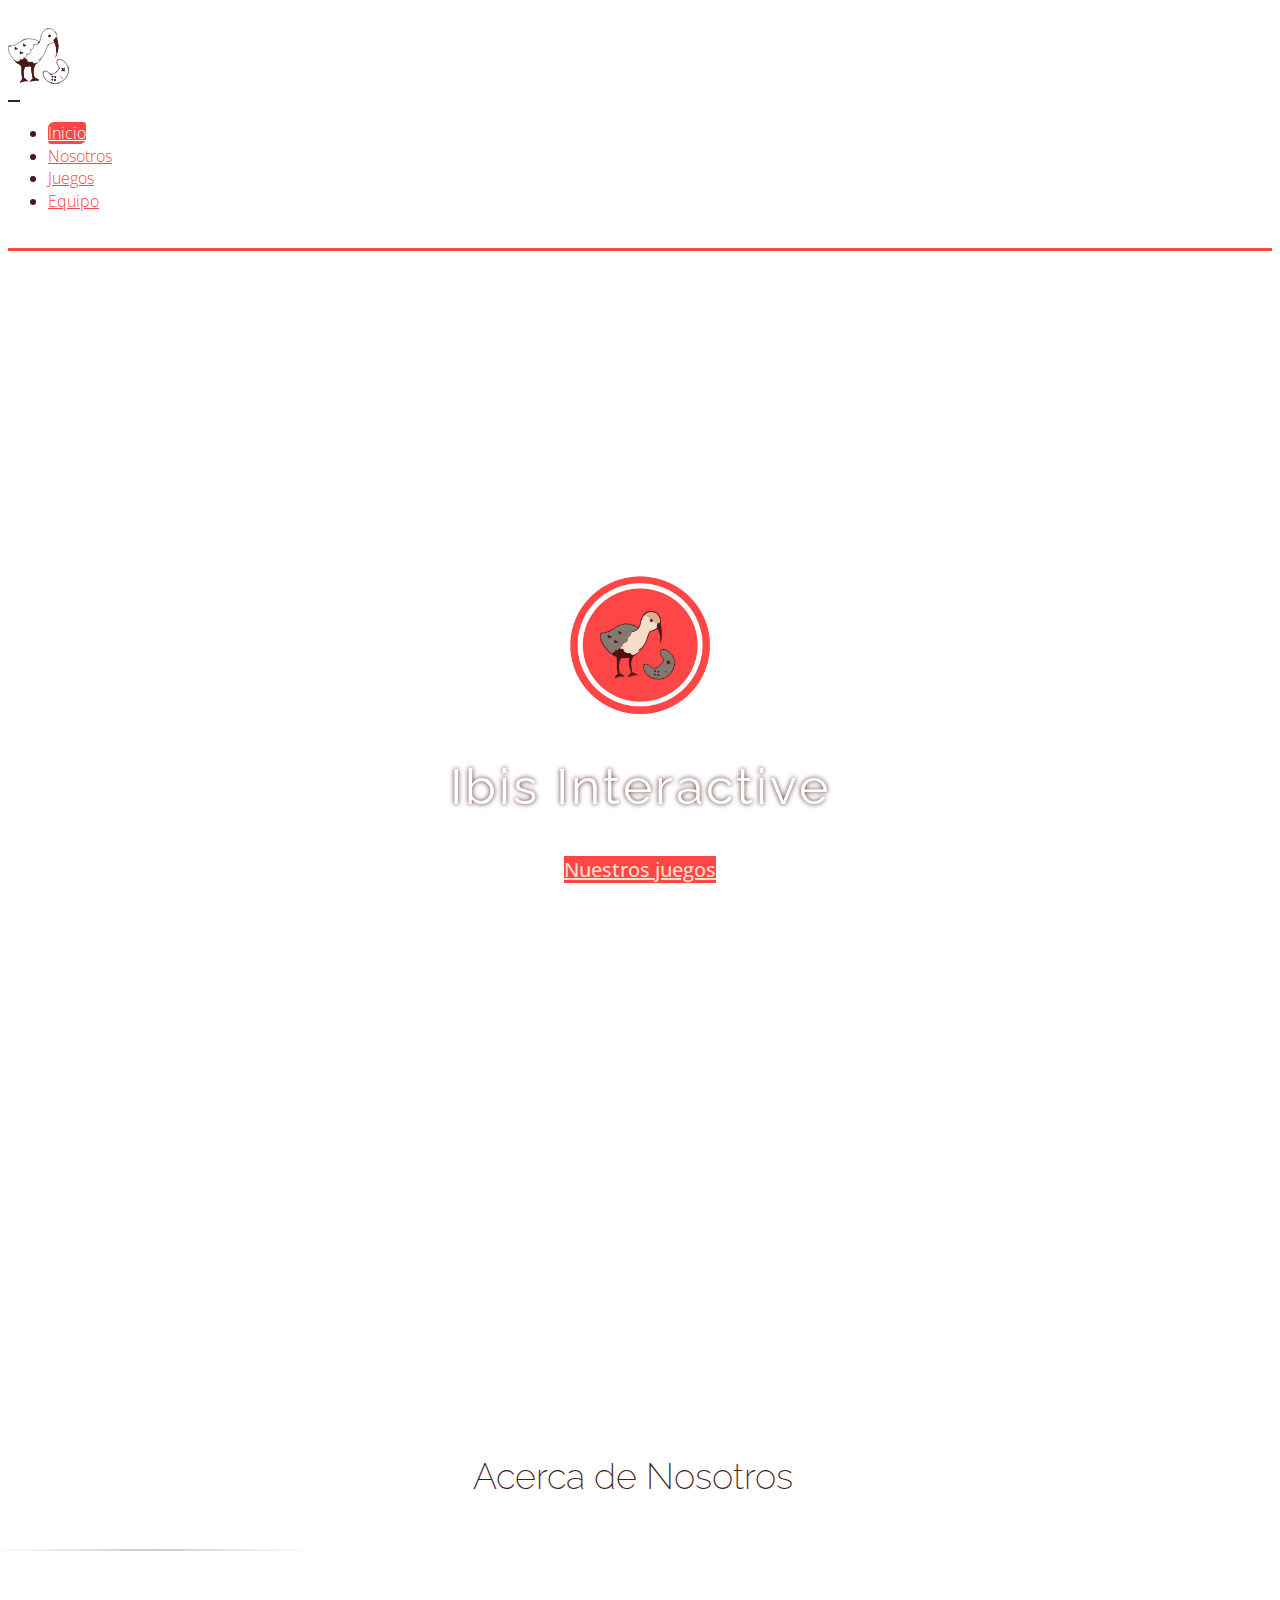
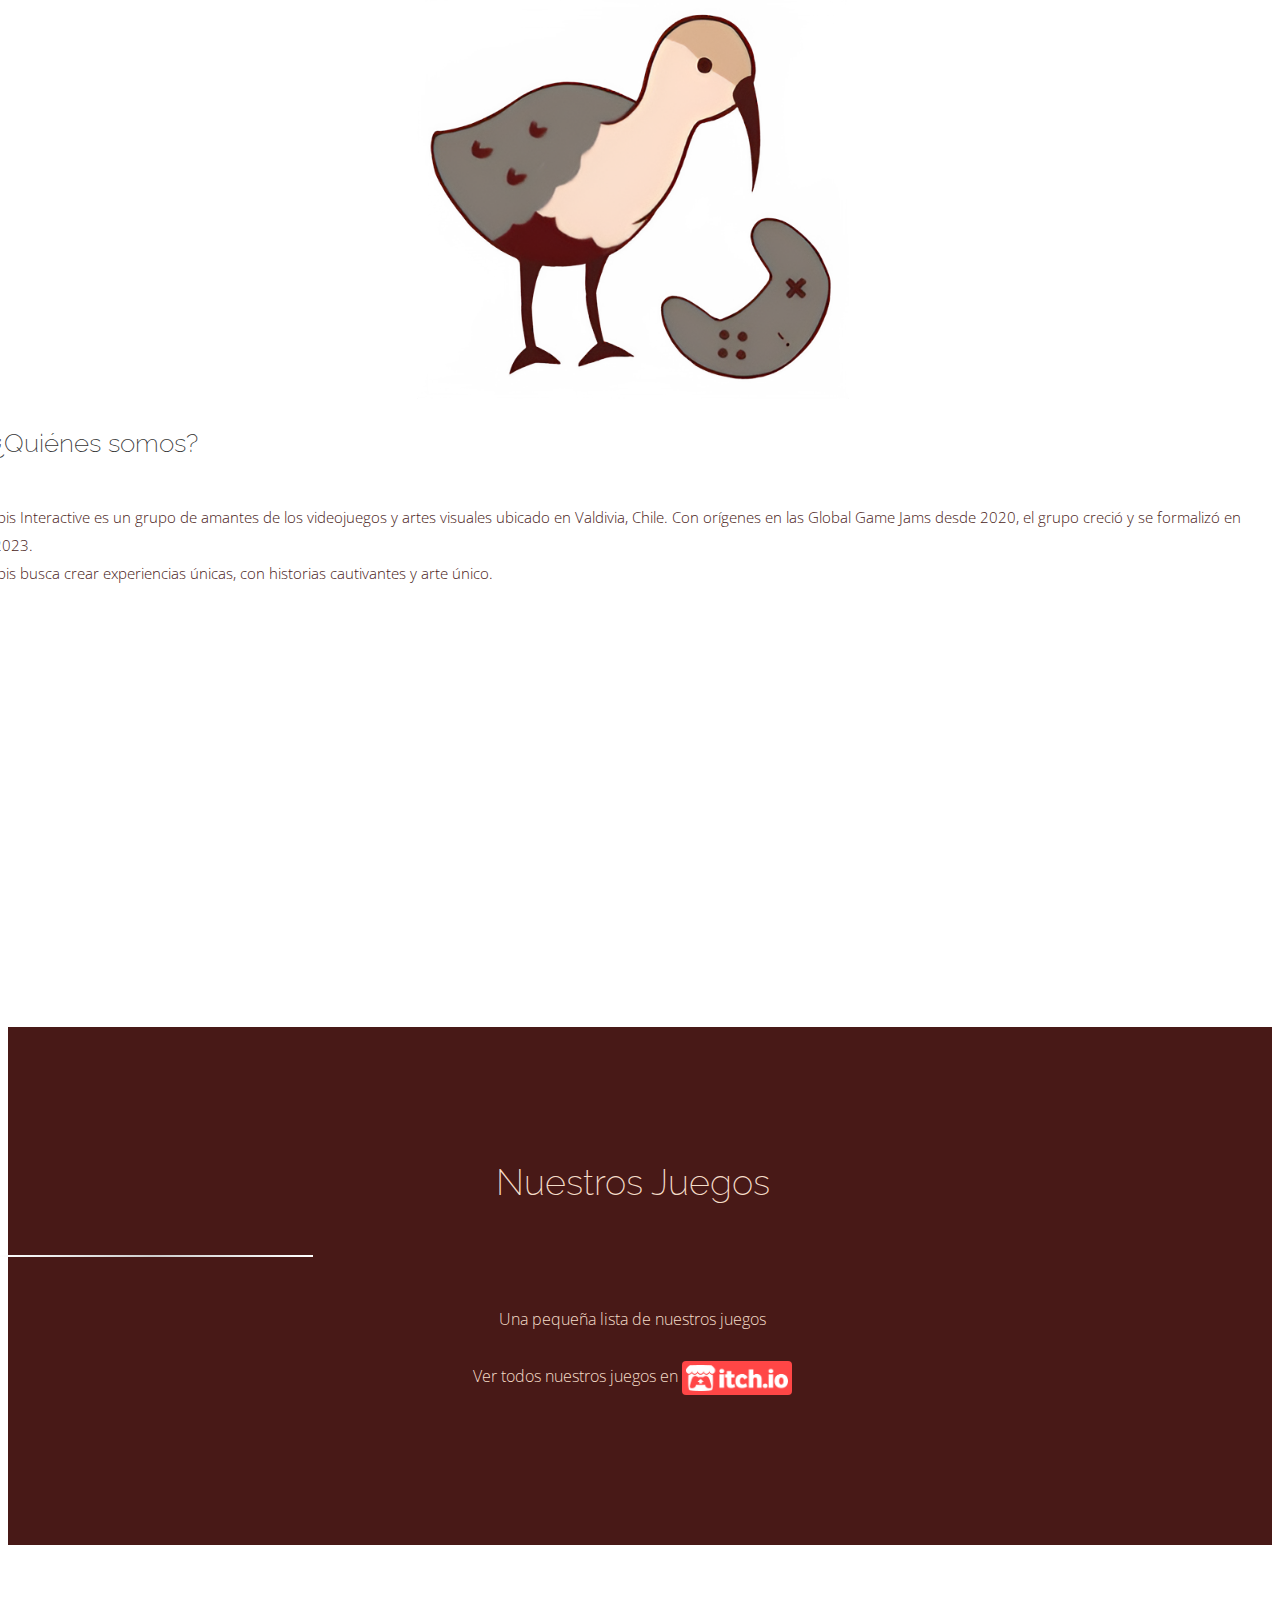
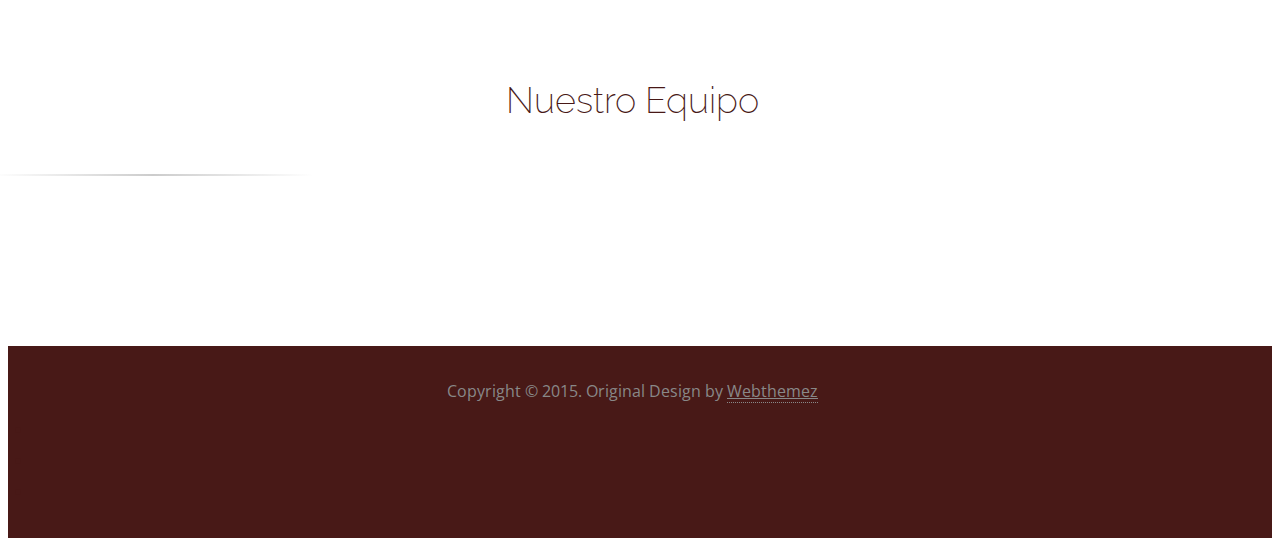
==== commit 913bba45: "mobile friendlier, actualiza descripcion picoteo" ====
--- a/index.html
+++ b/index.html
@@ -20,7 +20,7 @@
 
 <body data-bs-spy="scroll" data-bs-target="#navbarToggler">
   <div id="navbar-main">
-    <nav class="navbar navbar-inverse navbar-expand-md fixed-top">
+    <nav class="navbar navbar-inverse navbar-expand-md fixed-top ">
       <div class="container">
         <div class="navbar-header">
           <div class="pull-left logo"></div>
--- a/assets/css/styles.min.css
+++ b/assets/css/styles.min.css
@@ -1 +1 @@
-@import url(https://fonts.googleapis.com/css?family=Open+Sans:400,700,800,600);@import url(https://fonts.googleapis.com/css?family=Raleway:600,700,800);:root{--main-color:#ff4646;--accent-color:#f5ddc9;--secondary-color:#827971;--dark-color:#481917}button,html,input,select,textarea{color:#222}::-moz-selection{background:#f2c2c9;color:#a4003a;text-shadow:none}::selection{background:#16a085;color:#a4003a;text-shadow:none}hr{display:block;height:2px;border:0;margin:3em 0;padding:0;background-image:-webkit-linear-gradient(left,#fff,#ccc,#fff);background-image:-moz-linear-gradient(left,#fff,#ccc,#fff);background-image:-ms-linear-gradient(left,#fff,#ccc,#fff);background-image:-o-linear-gradient(left,#fff,#ccc,#fff);width:25%;position:relative;border:none}img{vertical-align:middle}textarea{resize:vertical}body,html{height:100%}body{font-weight:300;font-size:16px;color:var(--dark-color);-webkit-font-smoothing:antialiased;-webkit-overflow-scrolling:touch;line-height:1.4;font-family:'Open Sans',sans-serif;position:relative}.logo a{margin:0 auto;display:inline-block}.logo a img{background:0 0}#brandImg{max-height:56px}.navbar-inverse{background-color:#fff;border-color:rgba(127,90,5,1);padding:20px 0;border-bottom:solid var(--main-color)}.navbar-inverse .navbar-collapse>.navbar-nav>li>a{color:var(--main-color);border-radius:15px 0 15px 0}.navbar-inverse .navbar-collapse>.navbar-nav>li>a:focus,.navbar-inverse .navbar-collapse>.navbar-nav>li>a:hover{color:var(--main-color)}.navbar-inverse .navbar-collapse>.navbar-nav>.active>a,.navbar-inverse .navbar-collapse>.navbar-nav>.active>a:focus,.navbar-inverse .navbar-collapse>.navbar-nav>.active>a:hover{color:#fff;background-color:var(--main-color)}.navbar-inverse .navbar-toggler{border-color:var(--dark-color);background:var(--dark-color);color:var(--accent-color)}.tb{display:table;width:100%}.tb-cell{display:table-cell;vertical-align:middle}.text-center{text-align:center}.col-md-4{padding-bottom:20px}.row{margin-right:0;margin-left:-15px}.modal-header{background:var(--dark-color)}.modal-header h4{color:#fff;font-weight:700;letter-spacing:1px}.modal-body p{color:var(--dark-color)!important}.modal-footer{background:#2b2b2b}.modal-text{text-align:justify}.btn-close{color:#fff}.btn-close-container{position:absolute;right:16px;top:16px}.navbar-default{border-color:transparent;background-color:var(--accent-color)}.navbar-inverse .navbar-brand{font-weight:500;font-size:20px}.navbar-toggler{border-color:transparent;border:0 solid transparent}.navbar-default .navbar-nav>li>a:focus,.navbar-default .navbar-nav>li>a:hover{background-color:#16a085;color:#fff}a img{background:#fff}.odd a img{background:#f5f5f5}h1,h2,h3,h4,h5,h6{font-family:Raleway;font-weight:200;color:#333}h2{font-size:36px;color:var(--dark-color)}h3{font-size:26px}p{line-height:28px;margin-bottom:20px;font-size:15px}p.large{font-size:16px;margin-bottom:50px}.centered{text-align:center}strong{font-weight:700}em{font-weight:300}pre{background:#ebebeb;border:none;font-size:16px;color:#666;padding:20px;line-height:28px}small{font-size:12px}blockquote,blockquote p{line-height:28px;color:#999;font-weight:300;font-style:italic}blockquote{position:relative;margin:0 0 40px -30px;padding-left:30px;border-left:5px solid #3498db}blockquote cite{position:absolute;bottom:-25px;right:0;font-size:12px;font-style:italic;color:#333;font-weight:300}blockquote cite:before{content:"-- "}.overflow-image{margin-top:-65px}a{color:#4abcc5;word-wrap:break-word;-webkit-transition:color .1s ease-in,background .1s ease-in;-moz-transition:color .1s ease-in,background .1s ease-in;-ms-transition:color .1s ease-in,background .1s ease-in;-o-transition:color .1s ease-in,background .1s ease-in;transition:color .1s ease-in,background .1s ease-in}a:focus,a:hover{color:#c0392b;text-decoration:none;outline:0}a:after,a:before{-webkit-transition:color .1s ease-in,background .1s ease-in;-moz-transition:color .1s ease-in,background .1s ease-in;-ms-transition:color .1s ease-in,background .1s ease-in;-o-transition:color .1s ease-in,background .1s ease-in;transition:color .1s ease-in,background .1s ease-in}#headerwrap{background:url(../img/headwrap/bg/puente-min.png) no-repeat top;padding-top:120px;text-align:center;background-attachment:relative;min-height:850px;width:100%;-webkit-background-size:100%;-moz-background-size:100%;-o-background-size:100%;background-size:100%;-webkit-background-size:cover;-moz-background-size:cover;-o-background-size:cover;background-size:cover;padding-bottom:100px}#headerwrap h1{color:#fff;font-size:50px;text-shadow:0 0 5px var(--dark-color);font-weight:400;text-align:center;letter-spacing:3px}#headerwrap p{color:var(--accent-color);font-size:22px;font-weight:300;text-align:center;letter-spacing:1px}#headerwrap .icon{color:var(--accent-color);margin-top:115px;padding-bottom:30px;letter-spacing:8px;font-size:100px;font-weight:700}#headerwrap .btn{font-weight:500;font-size:20px;margin:50px 0;background-color:var(--main-color);color:#fff;border-radius:2;color:var(--accent-color)}#headerwrap .btn:focus,#headerwrap .btn:hover{background-color:var(--accent-color);color:var(--dark-color);outline:0;border-radius:2}.img-circle{border-radius:50%;border:1px solid var(--main-color);padding:5px;background:#fff}#about{background:#fff;padding:100px 0}#imgContainer{display:flex;justify-content:center}#about img{max-height:400px}#iframe-youtube{border-radius:14px}#services{background:#fff;padding:100px 0;text-align:center}#services .fa{color:var(--main-color)}#services p{text-align:center}.hero-section{background-color:var(--main-color);padding:60px 0}.hero-section p{color:#fff;line-height:30px;margin:0;padding:0;font-size:18px}.reservation-btn{background:#000;border-radius:0;padding:12px 20px;color:#fff}.reservation-btn:hover{color:#000;background:#fff}#team{background:#fff;padding:100px 0}#team H4{padding-top:10px;color:#898989}#team .pad{padding-bottom:16px}#team p.large{margin-top:60px;margin-bottom:40px}#team .fa{width:30px;height:30px;margin:0 3px;border-radius:100%;font-size:15px;line-height:30px;outline:0;color:#fff;background-color:var(--main-color);-webkit-transition:all .3s;-moz-transition:all .3s;transition:all .3s}#team .fa:hover{background-color:var(--accent-color)}#portfolio{background:var(--dark-color);padding:100px 0}#portfolio a.portfolioLinks img{background-color:var(--main-color);border-radius:4px;padding:4px;max-height:26px}#portfolio H2,#portfolio p{color:var(--accent-color)}#portfolio .btn-default{background-color:var(--main-color);color:#fff;border-radius:6px;position:absolute;bottom:15px;right:15px}.portfolio-card{border-radius:16px}.btn-itchio{background-color:var(--main-color);color:#fff;border-radius:4px}#contact{background:#f4f4f4;padding:100px 0;text-align:center}#contact .form{padding:30px 0}#contact .fa{color:var(--main-color);margin-bottom:10px}#contact .btn{font-weight:500;font-size:18px;margin-top:50px;background-color:var(--main-color);color:var(--accent-color);border:0;border-radius:0}#contact .btn:focus,#contact .btn:hover{background-color:var(--accent-color);color:var(--dark-color);outline:0}#greywrap{background:#f5f5f5;margin-top:0;padding:50px 0;border-bottom:1px solid #eee;text-align:center}#greywrap .btn{font-family:Raleway;font-weight:300;font-size:20px;margin:0 25px;background-color:#fff;border-color:#e2e2e2;color:#888;border-bottom:0;letter-spacing:1px}#greywrap .btn:focus,#greywrap .btn:hover{margin:0 25px;background-color:#fff;border-color:#a5cdd5;border-bottom:0;outline:0;color:#a5cdd5}#greywrap h2{font-size:30px}#greywrap .callout{margin-bottom:20px}#greywrap p{font-size:30px}#greywrap .fa{font-size:18px;margin-right:4px}#footerwrap{background:var(--dark-color);padding:25px 0 15px 0;text-align:center}#footerwrap span.copyright{line-height:40px;color:#888;font-weight:400}#footerwrap span.copyright a{color:#888;border-bottom:1px dotted}#footerwrap span.copyright a:hover{color:var(-);text-decoration:none}#footerwrap h4{color:#fff}ul.social-buttons{margin:0}ul.social-buttons li a{font-size:22px;outline:0;color:#fff;margin-right:12px}ul.social-buttons li a:active,ul.social-buttons li a:focus,ul.social-buttons li a:hover{color:var(--accent-color)}.white h1{color:#999}.white p{padding-top:15px}.grid figure{margin:0;position:relative;border:1px solid #eee}.grid figure img{width:100%;display:block;position:relative}.grid figcaption{position:absolute;top:0;left:0;padding:20px;color:#fff;background-color:rgba(0,0,0,.8)}.grid figcaption h5{margin:0;padding-top:0;padding-left:20px;padding-bottom:5px;color:#fff;font-weight:700;text-align:left;letter-spacing:1px;font-size:24px}.grid figcaption a{text-align:left;padding:5px 10px;margin-left:20px;display:inline-block;background:#2f2f2f;color:#f27e00;font-size:13px;background:#fff}.overlay figure{overflow:hidden}.overlay figure img{-webkit-transition:-webkit-transform .4s;-moz-transition:-moz-transform .4s;transition:transform .4s}.no-touch .overlay figure:hover img,.overlay figure.cs-hover img{-webkit-transform:translateY(-30px);-moz-transform:translateY(-30px);-ms-transform:translateY(-30px);transform:translateY(-30px)}.overlay figcaption{height:100%;width:100%;top:auto;bottom:0;opacity:0;-webkit-transform:translateY(100%);-moz-transform:translateY(100%);-ms-transform:translateY(100%);transform:translateY(100%);-webkit-transition:-webkit-transform .4s,opacity .1s .3s;-moz-transition:-moz-transform .4s,opacity .1s .3s;transition:transform .4s,opacity .1s .3s}.no-touch .overlay figure:hover figcaption,.overlay figure.cs-hover figcaption{opacity:1;-webkit-transform:translateY(0);-moz-transform:translateY(0);-ms-transform:translateY(0);transform:translateY(0);-webkit-transition:-webkit-transform .4s,opacity .1s;-moz-transition:-moz-transform .4s,opacity .1s;transition:transform .4s,opacity .1s}.overlay figcaption a{position:absolute;bottom:10px;right:30px;background:#000;color:#fff;border-radius:0;padding:6px 15px}.div-pattern2{background:url(../img/div-pattern2.png) top left repeat-x;height:30px;width:100%;display:block}.div-pattern{background:url(../img/div-pattern.png) top left repeat-x;height:30px;width:100%;display:block}@media screen and (max-width:1050px),screen and (max-device-width:1050px){body .header{background-attachment:scroll}}@media only screen and (min-device-width:768px) and (max-device-width :1024px) and (orientation :portrait){.header{background-attachment:scroll}}@media screen and (max-width:769px){#headerwrap h1{font-size:80px}#headerwrap p{font-size:30px;line-height:38px}}@media screen and (max-width:480px){#headerwrap h1{font-size:34px}#headerwrap p{margin-top:30px;font-size:20px}.navbar-nav{float:right!important;width:100%;margin:10px auto}#team img{margin-top:30px}}#logo{width:150px;margin-top:200px}+@import url(https://fonts.googleapis.com/css?family=Open+Sans:400,700,800,600);@import url(https://fonts.googleapis.com/css?family=Raleway:600,700,800);:root{--main-color:#ff4646;--accent-color:#f5ddc9;--secondary-color:#827971;--dark-color:#481917}button,html,input,select,textarea{color:#222}::-moz-selection{background:#f2c2c9;color:#a4003a;text-shadow:none}::selection{background:#16a085;color:#a4003a;text-shadow:none}hr{display:block;height:2px;border:0;margin:3em 0;padding:0;background-image:-webkit-linear-gradient(left,#fff,#ccc,#fff);background-image:-moz-linear-gradient(left,#fff,#ccc,#fff);background-image:-ms-linear-gradient(left,#fff,#ccc,#fff);background-image:-o-linear-gradient(left,#fff,#ccc,#fff);width:25%;position:relative;border:none}img{vertical-align:middle}textarea{resize:vertical}body,html{height:100%}body{font-weight:300;font-size:16px;color:var(--dark-color);-webkit-font-smoothing:antialiased;-webkit-overflow-scrolling:touch;line-height:1.4;font-family:'Open Sans',sans-serif;position:relative}.logo a{margin:0 auto;display:inline-block}.logo a img{background:0 0}#brandImg{max-height:56px}.navbar-inverse{background-color:#fff;border-color:rgba(127,90,5,1);padding:20px 0;border-bottom:solid var(--main-color)}.navbar-inverse .navbar-collapse>.navbar-nav>li>a{color:var(--main-color);border-radius:6px 3px 6px 3px}.navbar-inverse .navbar-collapse>.navbar-nav>li>a:focus,.navbar-inverse .navbar-collapse>.navbar-nav>li>a:hover{color:var(--main-color)}.navbar-inverse .navbar-collapse>.navbar-nav>.active>a,.navbar-inverse .navbar-collapse>.navbar-nav>.active>a:focus,.navbar-inverse .navbar-collapse>.navbar-nav>.active>a:hover{color:#fff;background-color:var(--main-color)}.navbar-inverse .navbar-toggler{border-color:var(--dark-color);background:var(--dark-color);color:var(--accent-color)}.tb{display:table;width:100%}.tb-cell{display:table-cell;vertical-align:middle}.text-center{text-align:center}.col-md-4{padding-bottom:20px}.row{margin-right:0;margin-left:-15px}.modal-header{background:var(--dark-color)}.modal-header h4{color:#fff;font-weight:700;letter-spacing:1px}.modal-body p{color:var(--dark-color)!important}.modal-body p img{max-width:80%}.modal-body .description-link{color:inherit;font-weight:600;text-decoration:none}.modal-footer{background:#2b2b2b}.modal-text{text-align:justify}.btn-close{color:#fff}.btn-close-container{position:absolute;right:16px;top:16px}.navbar-default{border-color:transparent;background-color:var(--accent-color)}.navbar-inverse .navbar-brand{font-weight:500;font-size:20px}.navbar-toggler{border-color:transparent;border:0 solid transparent}.navbar-default .navbar-nav>li>a:focus,.navbar-default .navbar-nav>li>a:hover{background-color:#16a085;color:#fff}a img{background:#fff}.odd a img{background:#f5f5f5}h1,h2,h3,h4,h5,h6{font-family:Raleway;font-weight:200;color:#333}h2{font-size:36px;color:var(--dark-color)}h3{font-size:26px}p{line-height:28px;margin-bottom:20px;font-size:15px}p.large{font-size:16px;margin-bottom:50px}.centered{text-align:center}strong{font-weight:700}em{font-weight:300}pre{background:#ebebeb;border:none;font-size:16px;color:#666;padding:20px;line-height:28px}small{font-size:12px}blockquote,blockquote p{line-height:28px;color:#999;font-weight:300;font-style:italic}blockquote{position:relative;margin:0 0 40px -30px;padding-left:30px;border-left:5px solid #3498db}blockquote cite{position:absolute;bottom:-25px;right:0;font-size:12px;font-style:italic;color:#333;font-weight:300}blockquote cite:before{content:"-- "}.overflow-image{margin-top:-65px}a{color:#4abcc5;word-wrap:break-word;-webkit-transition:color .1s ease-in,background .1s ease-in;-moz-transition:color .1s ease-in,background .1s ease-in;-ms-transition:color .1s ease-in,background .1s ease-in;-o-transition:color .1s ease-in,background .1s ease-in;transition:color .1s ease-in,background .1s ease-in}a:focus,a:hover{color:#c0392b;text-decoration:none;outline:0}a:after,a:before{-webkit-transition:color .1s ease-in,background .1s ease-in;-moz-transition:color .1s ease-in,background .1s ease-in;-ms-transition:color .1s ease-in,background .1s ease-in;-o-transition:color .1s ease-in,background .1s ease-in;transition:color .1s ease-in,background .1s ease-in}#headerwrap{background:url(../img/headwrap/bg/puente-min.png) no-repeat top;padding-top:120px;text-align:center;background-attachment:relative;min-height:850px;width:100%;-webkit-background-size:100%;-moz-background-size:100%;-o-background-size:100%;background-size:100%;-webkit-background-size:cover;-moz-background-size:cover;-o-background-size:cover;background-size:cover;padding-bottom:100px}#headerwrap h1{color:#fff;font-size:50px;text-shadow:0 0 5px var(--dark-color);font-weight:400;text-align:center;letter-spacing:3px}#headerwrap p{color:var(--accent-color);font-size:22px;font-weight:300;text-align:center;letter-spacing:1px}#headerwrap .icon{color:var(--accent-color);margin-top:115px;padding-bottom:30px;letter-spacing:8px;font-size:100px;font-weight:700}#headerwrap .btn{font-weight:500;font-size:20px;margin:50px 0;background-color:var(--main-color);color:#fff;border-radius:2;color:var(--accent-color)}#headerwrap .btn:focus,#headerwrap .btn:hover{background-color:var(--accent-color);color:var(--dark-color);outline:0;border-radius:2}.img-circle{border-radius:50%;border:1px solid var(--main-color);padding:5px;background:#fff}#about{background:#fff;padding:100px 0}#imgContainer{display:flex;justify-content:center}#about img{max-height:400px;max-width:100%}#iframe-youtube{border-radius:14px}#services{background:#fff;padding:100px 0;text-align:center}#services .fa{color:var(--main-color)}#services p{text-align:center}.hero-section{background-color:var(--main-color);padding:60px 0}.hero-section p{color:#fff;line-height:30px;margin:0;padding:0;font-size:18px}.reservation-btn{background:#000;border-radius:0;padding:12px 20px;color:#fff}.reservation-btn:hover{color:#000;background:#fff}#team{background:#fff;padding:100px 0}#team H4{padding-top:10px;color:#898989}#team .pad{padding-bottom:16px}#team p.large{margin-top:60px;margin-bottom:40px}#team .fa{width:30px;height:30px;margin:0 3px;border-radius:100%;font-size:15px;line-height:30px;outline:0;color:#fff;background-color:var(--main-color);-webkit-transition:all .3s;-moz-transition:all .3s;transition:all .3s}#team .fa:hover{background-color:var(--accent-color)}#portfolio{background:var(--dark-color);padding:100px 0}#portfolio a.portfolioLinks img{background-color:var(--main-color);border-radius:4px;padding:4px;max-height:26px}#portfolio H2,#portfolio p{color:var(--accent-color)}#portfolio .btn-default{background-color:var(--main-color);color:#fff;border-radius:0 0 16px 16px;width:100%;font-weight:600}.portfolio-card,.portfolio-card img{border-radius:16px 16px 0 0}.btn-itchio{background-color:var(--main-color);color:#fff;border-radius:4px}#contact{background:#f4f4f4;padding:100px 0;text-align:center}#contact .form{padding:30px 0}#contact .fa{color:var(--main-color);margin-bottom:10px}#contact .btn{font-weight:500;font-size:18px;margin-top:50px;background-color:var(--main-color);color:var(--accent-color);border:0;border-radius:0}#contact .btn:focus,#contact .btn:hover{background-color:var(--accent-color);color:var(--dark-color);outline:0}#greywrap{background:#f5f5f5;margin-top:0;padding:50px 0;border-bottom:1px solid #eee;text-align:center}#greywrap .btn{font-family:Raleway;font-weight:300;font-size:20px;margin:0 25px;background-color:#fff;border-color:#e2e2e2;color:#888;border-bottom:0;letter-spacing:1px}#greywrap .btn:focus,#greywrap .btn:hover{margin:0 25px;background-color:#fff;border-color:#a5cdd5;border-bottom:0;outline:0;color:#a5cdd5}#greywrap h2{font-size:30px}#greywrap .callout{margin-bottom:20px}#greywrap p{font-size:30px}#greywrap .fa{font-size:18px;margin-right:4px}#footerwrap{background:var(--dark-color);padding:25px 0 15px 0;text-align:center}#footerwrap span.copyright{line-height:40px;color:#888;font-weight:400}#footerwrap span.copyright a{color:#888;border-bottom:1px dotted}#footerwrap span.copyright a:hover{color:var(-);text-decoration:none}#footerwrap h4{color:#fff}ul.social-buttons{margin:0}ul.social-buttons li a{font-size:22px;outline:0;color:#fff;margin-right:12px}ul.social-buttons li a:active,ul.social-buttons li a:focus,ul.social-buttons li a:hover{color:var(--accent-color)}.white h1{color:#999}.white p{padding-top:15px}.grid .portfolio-card{margin:0;position:relative}.grid .portfolio-card img{width:100%;display:block;position:relative}.grid .portfolio-card .btn{position:relative}.grid figcaption{position:absolute;top:0;left:0;padding:20px;color:#fff;background-color:rgba(0,0,0,.8)}.grid figcaption h5{margin:0;padding-top:0;padding-left:20px;padding-bottom:5px;color:#fff;font-weight:700;text-align:left;letter-spacing:1px;font-size:24px}.grid figcaption a{text-align:left;padding:5px 10px;margin-left:20px;display:inline-block;background:#2f2f2f;color:#f27e00;font-size:13px;background:#fff}.overlay figure{overflow:hidden}.overlay figure img{-webkit-transition:-webkit-transform .4s;-moz-transition:-moz-transform .4s;transition:transform .4s}.no-touch .overlay figure:hover img,.overlay figure.cs-hover img{-webkit-transform:translateY(-30px);-moz-transform:translateY(-30px);-ms-transform:translateY(-30px);transform:translateY(-30px)}.overlay figcaption{height:100%;width:100%;top:auto;bottom:0;opacity:0;-webkit-transform:translateY(100%);-moz-transform:translateY(100%);-ms-transform:translateY(100%);transform:translateY(100%);-webkit-transition:-webkit-transform .4s,opacity .1s .3s;-moz-transition:-moz-transform .4s,opacity .1s .3s;transition:transform .4s,opacity .1s .3s}.no-touch .overlay figure:hover figcaption,.overlay figure.cs-hover figcaption{opacity:1;-webkit-transform:translateY(0);-moz-transform:translateY(0);-ms-transform:translateY(0);transform:translateY(0);-webkit-transition:-webkit-transform .4s,opacity .1s;-moz-transition:-moz-transform .4s,opacity .1s;transition:transform .4s,opacity .1s}.overlay figcaption a{position:absolute;bottom:10px;right:30px;background:#000;color:#fff;border-radius:0;padding:6px 15px}.div-pattern2{background:url(../img/div-pattern2.png) top left repeat-x;height:30px;width:100%;display:block}.div-pattern{background:url(../img/div-pattern.png) top left repeat-x;height:30px;width:100%;display:block}#iframe-youtube{max-width:560px;max-height:315px}@media screen and (max-width:1050px),screen and (max-device-width:1050px){body .header{background-attachment:scroll}}@media only screen and (min-device-width:768px) and (max-device-width :1024px) and (orientation :portrait){.header{background-attachment:scroll}}@media screen and (max-width:769px){#headerwrap h1{font-size:80px}#headerwrap p{font-size:30px;line-height:38px}}@media screen and (max-width:480px){#headerwrap h1{font-size:34px}#headerwrap p{margin-top:30px;font-size:20px}.navbar-nav{width:100vw}#team img{margin-top:30px}#iframe-youtube{width:100%;height:56.18%}}#logo{width:150px;margin-top:200px}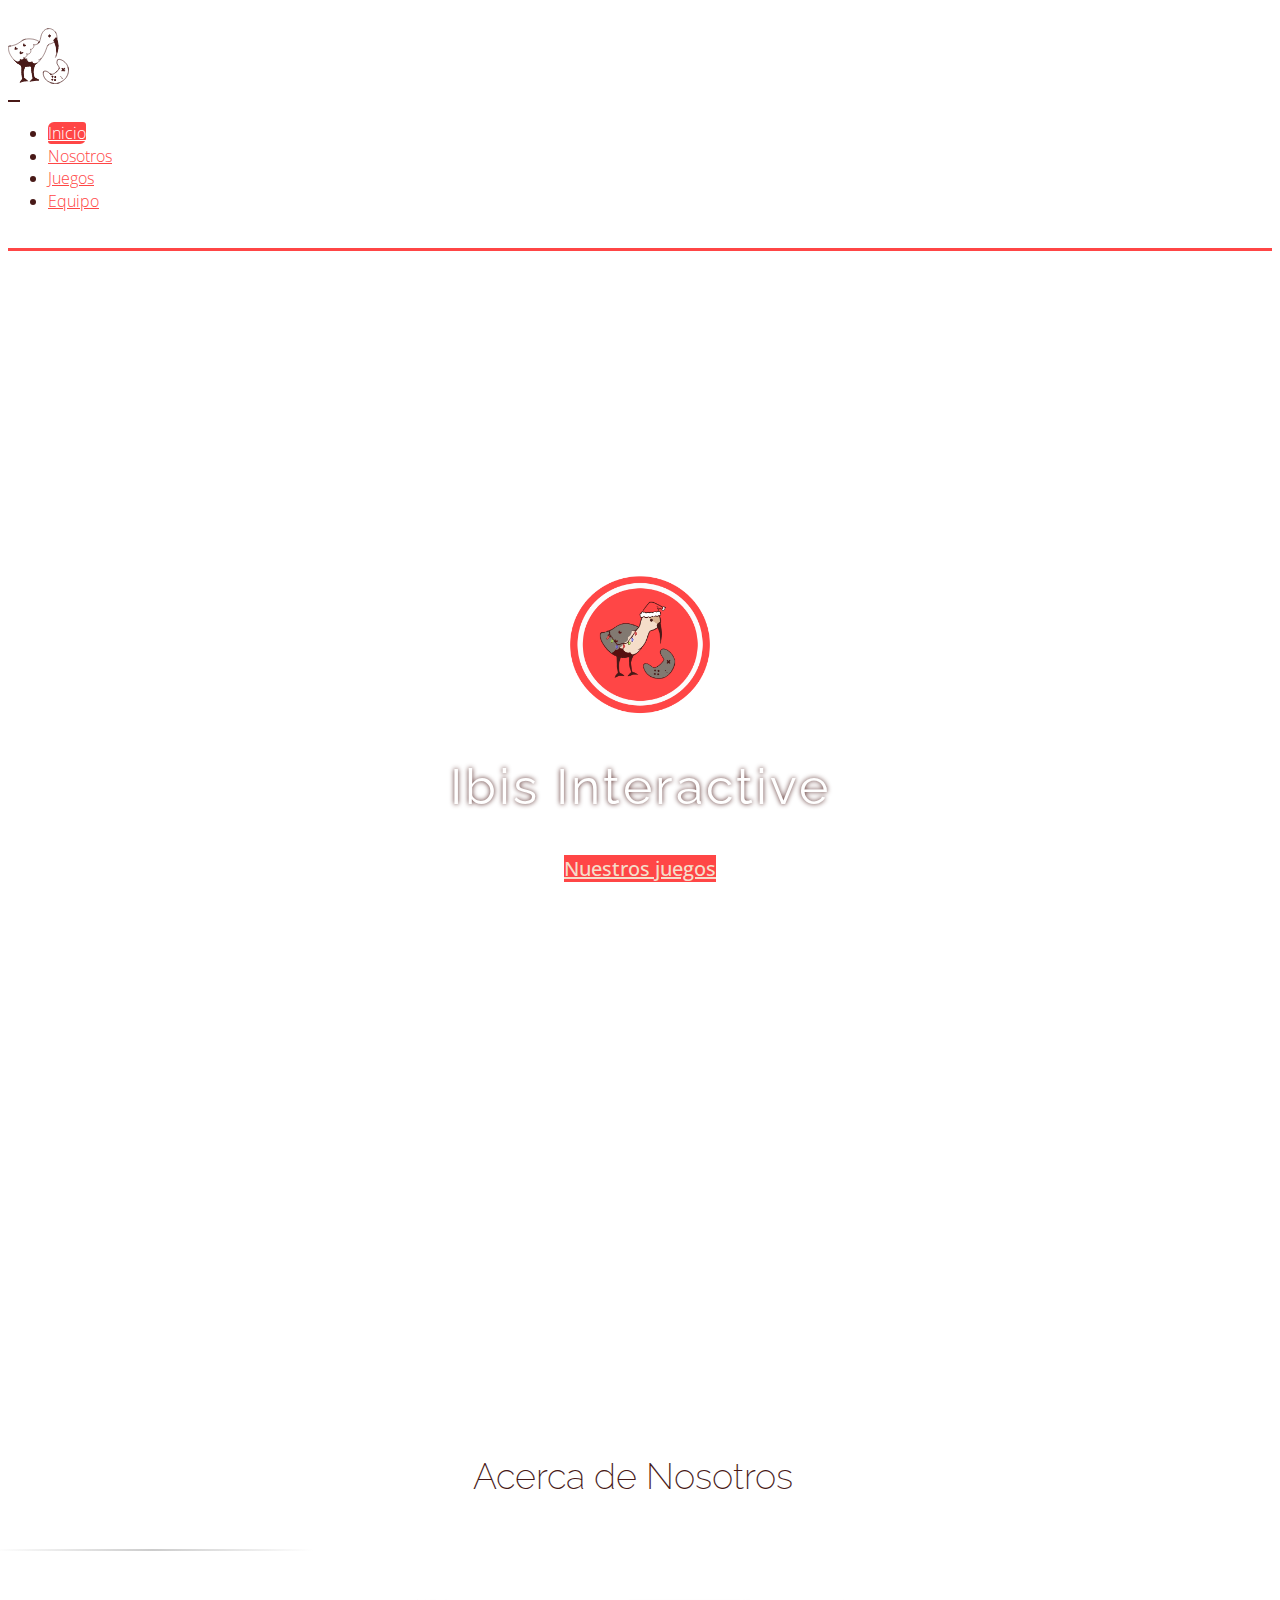
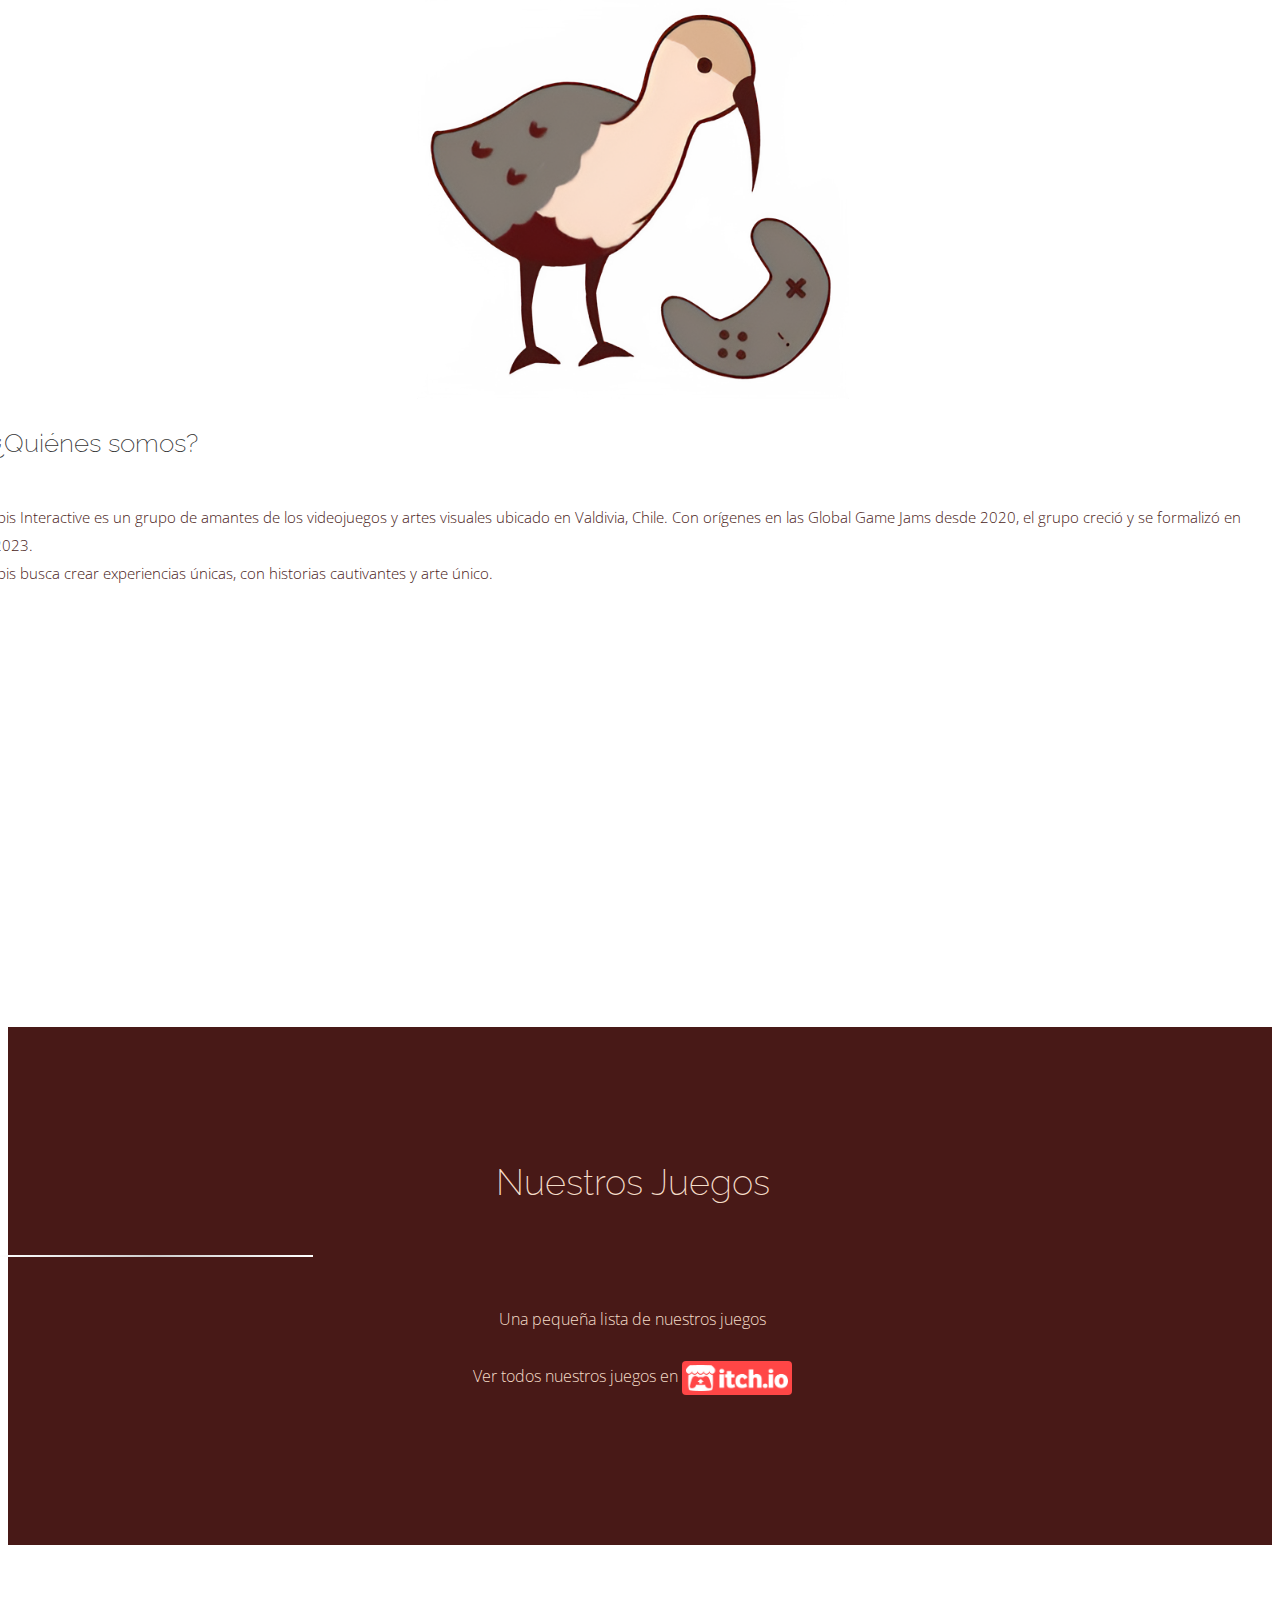
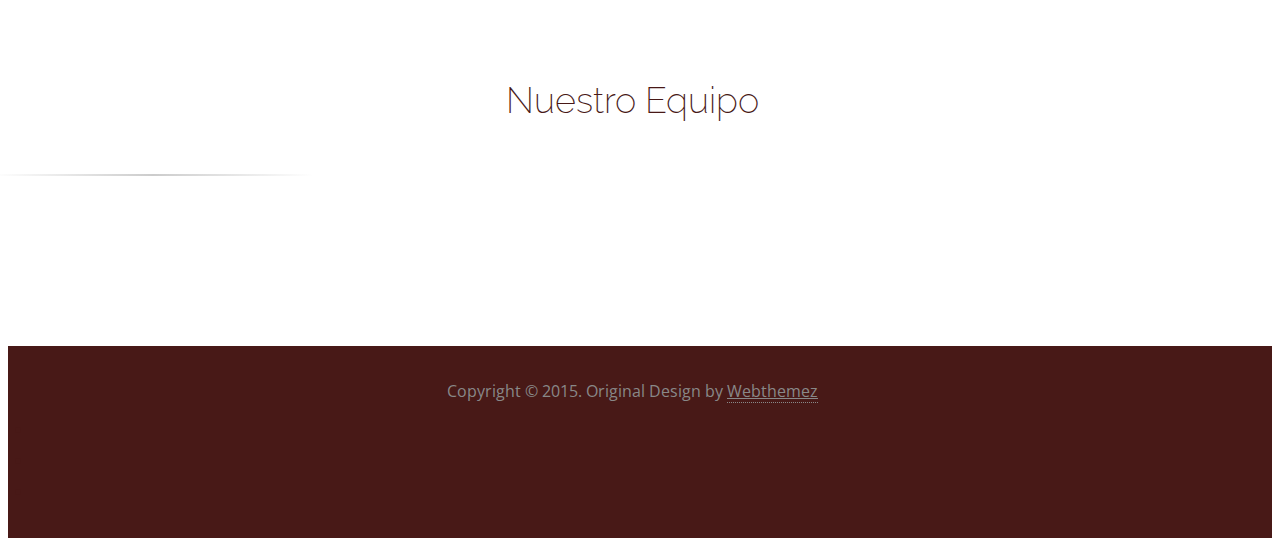
==== commit 70163fee: "cleaning code + christmas logo" ====
--- a/index.html
+++ b/index.html
@@ -7,7 +7,7 @@
   <meta name="description" content="ibis interactive landing page describing the group, team members and displaying some of their games">
   <meta name="author" content="webthemez">
   <title>Ibis Interactive</title>
-  <link rel="shortcut icon" href="assets/img/logos/ico/icon_base.ico" type="image/x-icon">
+  <link rel="shortcut icon" href="assets/img/logos/ico/icon_navidad.ico" type="image/x-icon">
 
   <!-- Bootstrap core CSS -->
   <link href="assets/bootstrap/css/bootstrap.min.css" rel="stylesheet">
@@ -33,7 +33,7 @@
         </button>
       </div>
 
-      <div class="collapse navbar-collapse me-4 justify-content-end" id="navbarToggler">
+      <div class="collapse navbar-collapse px-4 justify-content-end" id="navbarToggler">
         <ul class="navbar-nav mb-2 mb-lg-0 pull-right">
           <li class="nav-item active"><a href="#home-section" class="nav-link smoothScroll">Inicio</a></li>
           <li class="nav-item"> <a href="#about" class="nav-link smoothScroll">Nosotros</a></li>
@@ -51,7 +51,7 @@
     <div id="headerwrap" name="home">
       <header class="clearfix tb">
         <div class="tb-cell text-center">
-          <img id="logo" src="assets/img/logos/png/logo_base.png" alt="Ibis Interactive base logo">
+          <img id="logo" src="assets/img/logos/png/logo_navidad.png" alt="Ibis Interactive base logo">
           <h1>Ibis Interactive</h1>
           <!-- <p>Videojuegos australes</p> -->
           <a href="#portfolio" class="smoothScroll btn btn-lg">Nuestros juegos</a>
@@ -187,10 +187,7 @@
 
   <link href="assets/fontawesome/css/all.min.css" rel="stylesheet">
   <link href="assets/css/animate-custom.min.css" rel="stylesheet">
-  <script type="text/javascript" src="assets/js/modernizr.custom.js"></script>
   <script type="text/javascript" src="assets/bootstrap/js/bootstrap.bundle.min.js"></script>
-  <script type="text/javascript" src="assets/js/jquery.easing.1.3.min.js"></script>
-  <script type="text/javascript" src="assets/js/smoothscroll.js"></script>
   <script type="text/javascript" src="assets/js/custom-scripts.min.js"></script>
 </body>
 
--- a/assets/css/styles.min.css
+++ b/assets/css/styles.min.css
@@ -1 +1 @@
-@import url(https://fonts.googleapis.com/css?family=Open+Sans:400,700,800,600);@import url(https://fonts.googleapis.com/css?family=Raleway:600,700,800);:root{--main-color:#ff4646;--accent-color:#f5ddc9;--secondary-color:#827971;--dark-color:#481917}button,html,input,select,textarea{color:#222}::-moz-selection{background:#f2c2c9;color:#a4003a;text-shadow:none}::selection{background:#16a085;color:#a4003a;text-shadow:none}hr{display:block;height:2px;border:0;margin:3em 0;padding:0;background-image:-webkit-linear-gradient(left,#fff,#ccc,#fff);background-image:-moz-linear-gradient(left,#fff,#ccc,#fff);background-image:-ms-linear-gradient(left,#fff,#ccc,#fff);background-image:-o-linear-gradient(left,#fff,#ccc,#fff);width:25%;position:relative;border:none}img{vertical-align:middle}textarea{resize:vertical}body,html{height:100%}body{font-weight:300;font-size:16px;color:var(--dark-color);-webkit-font-smoothing:antialiased;-webkit-overflow-scrolling:touch;line-height:1.4;font-family:'Open Sans',sans-serif;position:relative}.logo a{margin:0 auto;display:inline-block}.logo a img{background:0 0}#brandImg{max-height:56px}.navbar-inverse{background-color:#fff;border-color:rgba(127,90,5,1);padding:20px 0;border-bottom:solid var(--main-color)}.navbar-inverse .navbar-collapse>.navbar-nav>li>a{color:var(--main-color);border-radius:6px 3px 6px 3px}.navbar-inverse .navbar-collapse>.navbar-nav>li>a:focus,.navbar-inverse .navbar-collapse>.navbar-nav>li>a:hover{color:var(--main-color)}.navbar-inverse .navbar-collapse>.navbar-nav>.active>a,.navbar-inverse .navbar-collapse>.navbar-nav>.active>a:focus,.navbar-inverse .navbar-collapse>.navbar-nav>.active>a:hover{color:#fff;background-color:var(--main-color)}.navbar-inverse .navbar-toggler{border-color:var(--dark-color);background:var(--dark-color);color:var(--accent-color)}.tb{display:table;width:100%}.tb-cell{display:table-cell;vertical-align:middle}.text-center{text-align:center}.col-md-4{padding-bottom:20px}.row{margin-right:0;margin-left:-15px}.modal-header{background:var(--dark-color)}.modal-header h4{color:#fff;font-weight:700;letter-spacing:1px}.modal-body p{color:var(--dark-color)!important}.modal-body p img{max-width:80%}.modal-body .description-link{color:inherit;font-weight:600;text-decoration:none}.modal-footer{background:#2b2b2b}.modal-text{text-align:justify}.btn-close{color:#fff}.btn-close-container{position:absolute;right:16px;top:16px}.navbar-default{border-color:transparent;background-color:var(--accent-color)}.navbar-inverse .navbar-brand{font-weight:500;font-size:20px}.navbar-toggler{border-color:transparent;border:0 solid transparent}.navbar-default .navbar-nav>li>a:focus,.navbar-default .navbar-nav>li>a:hover{background-color:#16a085;color:#fff}a img{background:#fff}.odd a img{background:#f5f5f5}h1,h2,h3,h4,h5,h6{font-family:Raleway;font-weight:200;color:#333}h2{font-size:36px;color:var(--dark-color)}h3{font-size:26px}p{line-height:28px;margin-bottom:20px;font-size:15px}p.large{font-size:16px;margin-bottom:50px}.centered{text-align:center}strong{font-weight:700}em{font-weight:300}pre{background:#ebebeb;border:none;font-size:16px;color:#666;padding:20px;line-height:28px}small{font-size:12px}blockquote,blockquote p{line-height:28px;color:#999;font-weight:300;font-style:italic}blockquote{position:relative;margin:0 0 40px -30px;padding-left:30px;border-left:5px solid #3498db}blockquote cite{position:absolute;bottom:-25px;right:0;font-size:12px;font-style:italic;color:#333;font-weight:300}blockquote cite:before{content:"-- "}.overflow-image{margin-top:-65px}a{color:#4abcc5;word-wrap:break-word;-webkit-transition:color .1s ease-in,background .1s ease-in;-moz-transition:color .1s ease-in,background .1s ease-in;-ms-transition:color .1s ease-in,background .1s ease-in;-o-transition:color .1s ease-in,background .1s ease-in;transition:color .1s ease-in,background .1s ease-in}a:focus,a:hover{color:#c0392b;text-decoration:none;outline:0}a:after,a:before{-webkit-transition:color .1s ease-in,background .1s ease-in;-moz-transition:color .1s ease-in,background .1s ease-in;-ms-transition:color .1s ease-in,background .1s ease-in;-o-transition:color .1s ease-in,background .1s ease-in;transition:color .1s ease-in,background .1s ease-in}#headerwrap{background:url(../img/headwrap/bg/puente-min.png) no-repeat top;padding-top:120px;text-align:center;background-attachment:relative;min-height:850px;width:100%;-webkit-background-size:100%;-moz-background-size:100%;-o-background-size:100%;background-size:100%;-webkit-background-size:cover;-moz-background-size:cover;-o-background-size:cover;background-size:cover;padding-bottom:100px}#headerwrap h1{color:#fff;font-size:50px;text-shadow:0 0 5px var(--dark-color);font-weight:400;text-align:center;letter-spacing:3px}#headerwrap p{color:var(--accent-color);font-size:22px;font-weight:300;text-align:center;letter-spacing:1px}#headerwrap .icon{color:var(--accent-color);margin-top:115px;padding-bottom:30px;letter-spacing:8px;font-size:100px;font-weight:700}#headerwrap .btn{font-weight:500;font-size:20px;margin:50px 0;background-color:var(--main-color);color:#fff;border-radius:2;color:var(--accent-color)}#headerwrap .btn:focus,#headerwrap .btn:hover{background-color:var(--accent-color);color:var(--dark-color);outline:0;border-radius:2}.img-circle{border-radius:50%;border:1px solid var(--main-color);padding:5px;background:#fff}#about{background:#fff;padding:100px 0}#imgContainer{display:flex;justify-content:center}#about img{max-height:400px;max-width:100%}#iframe-youtube{border-radius:14px}#services{background:#fff;padding:100px 0;text-align:center}#services .fa{color:var(--main-color)}#services p{text-align:center}.hero-section{background-color:var(--main-color);padding:60px 0}.hero-section p{color:#fff;line-height:30px;margin:0;padding:0;font-size:18px}.reservation-btn{background:#000;border-radius:0;padding:12px 20px;color:#fff}.reservation-btn:hover{color:#000;background:#fff}#team{background:#fff;padding:100px 0}#team H4{padding-top:10px;color:#898989}#team .pad{padding-bottom:16px}#team p.large{margin-top:60px;margin-bottom:40px}#team .fa{width:30px;height:30px;margin:0 3px;border-radius:100%;font-size:15px;line-height:30px;outline:0;color:#fff;background-color:var(--main-color);-webkit-transition:all .3s;-moz-transition:all .3s;transition:all .3s}#team .fa:hover{background-color:var(--accent-color)}#portfolio{background:var(--dark-color);padding:100px 0}#portfolio a.portfolioLinks img{background-color:var(--main-color);border-radius:4px;padding:4px;max-height:26px}#portfolio H2,#portfolio p{color:var(--accent-color)}#portfolio .btn-default{background-color:var(--main-color);color:#fff;border-radius:0 0 16px 16px;width:100%;font-weight:600}.portfolio-card,.portfolio-card img{border-radius:16px 16px 0 0}.btn-itchio{background-color:var(--main-color);color:#fff;border-radius:4px}#contact{background:#f4f4f4;padding:100px 0;text-align:center}#contact .form{padding:30px 0}#contact .fa{color:var(--main-color);margin-bottom:10px}#contact .btn{font-weight:500;font-size:18px;margin-top:50px;background-color:var(--main-color);color:var(--accent-color);border:0;border-radius:0}#contact .btn:focus,#contact .btn:hover{background-color:var(--accent-color);color:var(--dark-color);outline:0}#greywrap{background:#f5f5f5;margin-top:0;padding:50px 0;border-bottom:1px solid #eee;text-align:center}#greywrap .btn{font-family:Raleway;font-weight:300;font-size:20px;margin:0 25px;background-color:#fff;border-color:#e2e2e2;color:#888;border-bottom:0;letter-spacing:1px}#greywrap .btn:focus,#greywrap .btn:hover{margin:0 25px;background-color:#fff;border-color:#a5cdd5;border-bottom:0;outline:0;color:#a5cdd5}#greywrap h2{font-size:30px}#greywrap .callout{margin-bottom:20px}#greywrap p{font-size:30px}#greywrap .fa{font-size:18px;margin-right:4px}#footerwrap{background:var(--dark-color);padding:25px 0 15px 0;text-align:center}#footerwrap span.copyright{line-height:40px;color:#888;font-weight:400}#footerwrap span.copyright a{color:#888;border-bottom:1px dotted}#footerwrap span.copyright a:hover{color:var(-);text-decoration:none}#footerwrap h4{color:#fff}ul.social-buttons{margin:0}ul.social-buttons li a{font-size:22px;outline:0;color:#fff;margin-right:12px}ul.social-buttons li a:active,ul.social-buttons li a:focus,ul.social-buttons li a:hover{color:var(--accent-color)}.white h1{color:#999}.white p{padding-top:15px}.grid .portfolio-card{margin:0;position:relative}.grid .portfolio-card img{width:100%;display:block;position:relative}.grid .portfolio-card .btn{position:relative}.grid figcaption{position:absolute;top:0;left:0;padding:20px;color:#fff;background-color:rgba(0,0,0,.8)}.grid figcaption h5{margin:0;padding-top:0;padding-left:20px;padding-bottom:5px;color:#fff;font-weight:700;text-align:left;letter-spacing:1px;font-size:24px}.grid figcaption a{text-align:left;padding:5px 10px;margin-left:20px;display:inline-block;background:#2f2f2f;color:#f27e00;font-size:13px;background:#fff}.overlay figure{overflow:hidden}.overlay figure img{-webkit-transition:-webkit-transform .4s;-moz-transition:-moz-transform .4s;transition:transform .4s}.no-touch .overlay figure:hover img,.overlay figure.cs-hover img{-webkit-transform:translateY(-30px);-moz-transform:translateY(-30px);-ms-transform:translateY(-30px);transform:translateY(-30px)}.overlay figcaption{height:100%;width:100%;top:auto;bottom:0;opacity:0;-webkit-transform:translateY(100%);-moz-transform:translateY(100%);-ms-transform:translateY(100%);transform:translateY(100%);-webkit-transition:-webkit-transform .4s,opacity .1s .3s;-moz-transition:-moz-transform .4s,opacity .1s .3s;transition:transform .4s,opacity .1s .3s}.no-touch .overlay figure:hover figcaption,.overlay figure.cs-hover figcaption{opacity:1;-webkit-transform:translateY(0);-moz-transform:translateY(0);-ms-transform:translateY(0);transform:translateY(0);-webkit-transition:-webkit-transform .4s,opacity .1s;-moz-transition:-moz-transform .4s,opacity .1s;transition:transform .4s,opacity .1s}.overlay figcaption a{position:absolute;bottom:10px;right:30px;background:#000;color:#fff;border-radius:0;padding:6px 15px}.div-pattern2{background:url(../img/div-pattern2.png) top left repeat-x;height:30px;width:100%;display:block}.div-pattern{background:url(../img/div-pattern.png) top left repeat-x;height:30px;width:100%;display:block}#iframe-youtube{max-width:560px;max-height:315px}@media screen and (max-width:1050px),screen and (max-device-width:1050px){body .header{background-attachment:scroll}}@media only screen and (min-device-width:768px) and (max-device-width :1024px) and (orientation :portrait){.header{background-attachment:scroll}}@media screen and (max-width:769px){#headerwrap h1{font-size:80px}#headerwrap p{font-size:30px;line-height:38px}}@media screen and (max-width:480px){#headerwrap h1{font-size:34px}#headerwrap p{margin-top:30px;font-size:20px}.navbar-nav{width:100vw}#team img{margin-top:30px}#iframe-youtube{width:100%;height:56.18%}}#logo{width:150px;margin-top:200px}+@import url(https://fonts.googleapis.com/css?family=Open+Sans:400,700,800,600);@import url(https://fonts.googleapis.com/css?family=Raleway:600,700,800);:root{--main-color:#ff4646;--accent-color:#f5ddc9;--secondary-color:#827971;--dark-color:#481917}button,html,input,select,textarea{color:#222}::-moz-selection{background:#f2c2c9;color:#a4003a;text-shadow:none}::selection{background:#16a085;color:#a4003a;text-shadow:none}hr{display:block;height:2px;border:0;margin:3em 0;padding:0;background-image:-webkit-linear-gradient(left,#fff,#ccc,#fff);background-image:-moz-linear-gradient(left,#fff,#ccc,#fff);background-image:-ms-linear-gradient(left,#fff,#ccc,#fff);background-image:-o-linear-gradient(left,#fff,#ccc,#fff);width:25%;position:relative;border:none}img{vertical-align:middle}textarea{resize:vertical}body,html{height:100%}body{font-weight:300;font-size:16px;color:var(--dark-color);-webkit-font-smoothing:antialiased;-webkit-overflow-scrolling:touch;line-height:1.4;font-family:'Open Sans',sans-serif;position:relative}.logo a{margin:0 auto;display:inline-block}.logo a img{background:0 0}#brandImg{max-height:56px}.navbar-inverse{background-color:#fff;border-color:rgba(127,90,5,1);padding:20px 0;border-bottom:solid var(--main-color)}.navbar-inverse .navbar-collapse>.navbar-nav>li>a{color:var(--main-color);border-radius:6px 3px 6px 3px}.navbar-inverse .navbar-collapse>.navbar-nav>li>a:focus,.navbar-inverse .navbar-collapse>.navbar-nav>li>a:hover{color:var(--main-color)}.navbar-inverse .navbar-collapse>.navbar-nav>.active>a,.navbar-inverse .navbar-collapse>.navbar-nav>.active>a:focus,.navbar-inverse .navbar-collapse>.navbar-nav>.active>a:hover{color:#fff;background-color:var(--main-color)}.navbar-inverse .navbar-toggler{border-color:var(--dark-color);background:var(--dark-color);color:var(--accent-color)}.tb{display:table;width:100%}.tb-cell{display:table-cell;vertical-align:middle}.text-center{text-align:center}.col-md-4{padding-bottom:20px}.row{margin-right:0;margin-left:-15px}.modal-header{background:var(--dark-color)}.modal-header h4{color:#fff;font-weight:700;letter-spacing:1px}.modal-body p{color:var(--dark-color)!important}.modal-body p img{max-width:80%}.modal-body .description-link{color:inherit;font-weight:600;text-decoration:none}.modal-footer{background:#2b2b2b}.modal-text{text-align:justify}.btn-close{color:#fff}.btn-close-container{position:absolute;right:16px;top:16px}.navbar-default{border-color:transparent;background-color:var(--accent-color)}.navbar-inverse .navbar-brand{font-weight:500;font-size:20px}.navbar-toggler{border-color:transparent;border:0 solid transparent}.navbar-default .navbar-nav>li>a:focus,.navbar-default .navbar-nav>li>a:hover{background-color:#16a085;color:#fff}a img{background:#fff}.odd a img{background:#f5f5f5}h1,h2,h3,h4,h5,h6{font-family:Raleway;font-weight:200;color:#333}h2{font-size:36px;color:var(--dark-color)}h3{font-size:26px}p{line-height:28px;margin-bottom:20px;font-size:15px}p.large{font-size:16px;margin-bottom:50px}.centered{text-align:center}strong{font-weight:700}em{font-weight:300}pre{background:#ebebeb;border:none;font-size:16px;color:#666;padding:20px;line-height:28px}small{font-size:12px}blockquote,blockquote p{line-height:28px;color:#999;font-weight:300;font-style:italic}blockquote{position:relative;margin:0 0 40px -30px;padding-left:30px;border-left:5px solid #3498db}blockquote cite{position:absolute;bottom:-25px;right:0;font-size:12px;font-style:italic;color:#333;font-weight:300}blockquote cite:before{content:"-- "}.overflow-image{margin-top:-65px}a{color:#4abcc5;word-wrap:break-word;-webkit-transition:color .1s ease-in,background .1s ease-in;-moz-transition:color .1s ease-in,background .1s ease-in;-ms-transition:color .1s ease-in,background .1s ease-in;-o-transition:color .1s ease-in,background .1s ease-in;transition:color .1s ease-in,background .1s ease-in}a:focus,a:hover{color:#c0392b;text-decoration:none;outline:0}a:after,a:before{-webkit-transition:color .1s ease-in,background .1s ease-in;-moz-transition:color .1s ease-in,background .1s ease-in;-ms-transition:color .1s ease-in,background .1s ease-in;-o-transition:color .1s ease-in,background .1s ease-in;transition:color .1s ease-in,background .1s ease-in}#headerwrap{background:url(../img/headwrap/bg/puente-min.png) no-repeat top;padding-top:120px;text-align:center;background-attachment:relative;min-height:850px;width:100%;-webkit-background-size:100%;-moz-background-size:100%;-o-background-size:100%;background-size:100%;-webkit-background-size:cover;-moz-background-size:cover;-o-background-size:cover;background-size:cover;padding-bottom:100px}#headerwrap h1{color:#fff;font-size:50px;text-shadow:0 0 5px var(--dark-color);font-weight:400;text-align:center;letter-spacing:3px}#headerwrap p{color:var(--accent-color);font-size:22px;font-weight:300;text-align:center;letter-spacing:1px}#headerwrap .icon{color:var(--accent-color);margin-top:115px;padding-bottom:30px;letter-spacing:8px;font-size:100px;font-weight:700}#headerwrap .btn{font-weight:500;font-size:20px;margin:50px 0;background-color:var(--main-color);color:#fff;border-radius:2;color:var(--accent-color)}#headerwrap .btn:focus,#headerwrap .btn:hover{background-color:var(--accent-color);color:var(--dark-color);outline:0;border-radius:2}.img-circle{border-radius:50%;border:1px solid var(--main-color);padding:5px;background:#fff}#about{background:#fff;padding:100px 0}#imgContainer{display:flex;justify-content:center}#about img{max-height:400px;max-width:100%}#services{background:#fff;padding:100px 0;text-align:center}#services .fa{color:var(--main-color)}#services p{text-align:center}.hero-section{background-color:var(--main-color);padding:60px 0}.hero-section p{color:#fff;line-height:30px;margin:0;padding:0;font-size:18px}.reservation-btn{background:#000;border-radius:0;padding:12px 20px;color:#fff}.reservation-btn:hover{color:#000;background:#fff}#team{background:#fff;padding:100px 0}#team H4{padding-top:10px;color:#898989}#team .pad{padding-bottom:16px}#team p.large{margin-top:60px;margin-bottom:40px}#team .fa{width:30px;height:30px;margin:0 3px;border-radius:100%;font-size:15px;line-height:30px;outline:0;color:#fff;background-color:var(--main-color);-webkit-transition:all .3s;-moz-transition:all .3s;transition:all .3s}#team .fa:hover{background-color:var(--accent-color)}#portfolio{background:var(--dark-color);padding:100px 0}#portfolio a.portfolioLinks img{background-color:var(--main-color);border-radius:4px;padding:4px;max-height:26px}#portfolio H2,#portfolio p{color:var(--accent-color)}#portfolio .btn-default{background-color:var(--main-color);color:#fff;border-radius:0 0 16px 16px;width:100%;font-weight:600}.portfolio-card,.portfolio-card img{border-radius:16px 16px 0 0}.btn-itchio{background-color:var(--main-color);color:#fff;border-radius:4px}#contact{background:#f4f4f4;padding:100px 0;text-align:center}#contact .form{padding:30px 0}#contact .fa{color:var(--main-color);margin-bottom:10px}#contact .btn{font-weight:500;font-size:18px;margin-top:50px;background-color:var(--main-color);color:var(--accent-color);border:0;border-radius:0}#contact .btn:focus,#contact .btn:hover{background-color:var(--accent-color);color:var(--dark-color);outline:0}#greywrap{background:#f5f5f5;margin-top:0;padding:50px 0;border-bottom:1px solid #eee;text-align:center}#greywrap .btn{font-family:Raleway;font-weight:300;font-size:20px;margin:0 25px;background-color:#fff;border-color:#e2e2e2;color:#888;border-bottom:0;letter-spacing:1px}#greywrap .btn:focus,#greywrap .btn:hover{margin:0 25px;background-color:#fff;border-color:#a5cdd5;border-bottom:0;outline:0;color:#a5cdd5}#greywrap h2{font-size:30px}#greywrap .callout{margin-bottom:20px}#greywrap p{font-size:30px}#greywrap .fa{font-size:18px;margin-right:4px}#footerwrap{background:var(--dark-color);padding:25px 0 15px 0;text-align:center}#footerwrap span.copyright{line-height:40px;color:#888;font-weight:400}#footerwrap span.copyright a{color:#888;border-bottom:1px dotted}#footerwrap span.copyright a:hover{color:var(-);text-decoration:none}#footerwrap h4{color:#fff}ul.social-buttons{margin:0}ul.social-buttons li a{font-size:22px;outline:0;color:#fff;margin-right:12px}ul.social-buttons li a:active,ul.social-buttons li a:focus,ul.social-buttons li a:hover{color:var(--accent-color)}.white h1{color:#999}.white p{padding-top:15px}.grid .portfolio-card{margin:0;position:relative}.grid .portfolio-card img{width:100%;display:block;position:relative}.grid .portfolio-card .btn{position:relative}.grid figcaption{position:absolute;top:0;left:0;padding:20px;color:#fff;background-color:rgba(0,0,0,.8)}.grid figcaption h5{margin:0;padding-top:0;padding-left:20px;padding-bottom:5px;color:#fff;font-weight:700;text-align:left;letter-spacing:1px;font-size:24px}.grid figcaption a{text-align:left;padding:5px 10px;margin-left:20px;display:inline-block;background:#2f2f2f;color:#f27e00;font-size:13px;background:#fff}.overlay figure{overflow:hidden}.overlay figure img{-webkit-transition:-webkit-transform .4s;-moz-transition:-moz-transform .4s;transition:transform .4s}.no-touch .overlay figure:hover img,.overlay figure.cs-hover img{-webkit-transform:translateY(-30px);-moz-transform:translateY(-30px);-ms-transform:translateY(-30px);transform:translateY(-30px)}.overlay figcaption{height:100%;width:100%;top:auto;bottom:0;opacity:0;-webkit-transform:translateY(100%);-moz-transform:translateY(100%);-ms-transform:translateY(100%);transform:translateY(100%);-webkit-transition:-webkit-transform .4s,opacity .1s .3s;-moz-transition:-moz-transform .4s,opacity .1s .3s;transition:transform .4s,opacity .1s .3s}.no-touch .overlay figure:hover figcaption,.overlay figure.cs-hover figcaption{opacity:1;-webkit-transform:translateY(0);-moz-transform:translateY(0);-ms-transform:translateY(0);transform:translateY(0);-webkit-transition:-webkit-transform .4s,opacity .1s;-moz-transition:-moz-transform .4s,opacity .1s;transition:transform .4s,opacity .1s}.overlay figcaption a{position:absolute;bottom:10px;right:30px;background:#000;color:#fff;border-radius:0;padding:6px 15px}.div-pattern2{background:url(../img/div-pattern2.png) top left repeat-x;height:30px;width:100%;display:block}.div-pattern{background:url(../img/div-pattern.png) top left repeat-x;height:30px;width:100%;display:block}#iframe-youtube{max-width:560px;max-height:315px;border-radius:14px;width:100vh;height:56.25vh}@media screen and (max-width:1050px),screen and (max-device-width:1050px){body .header{background-attachment:scroll}}@media only screen and (min-device-width:768px) and (max-device-width :1024px) and (orientation :portrait){.header{background-attachment:scroll}}@media screen and (max-width:769px){#headerwrap h1{font-size:80px}#headerwrap p{font-size:30px;line-height:38px}}@media screen and (max-width:480px){#headerwrap h1{font-size:34px}#headerwrap p{margin-top:30px;font-size:20px}.navbar-nav{width:100vw}#team img{margin-top:30px}#iframe-youtube{width:100%;height:56.25%}}#logo{width:150px;margin-top:200px}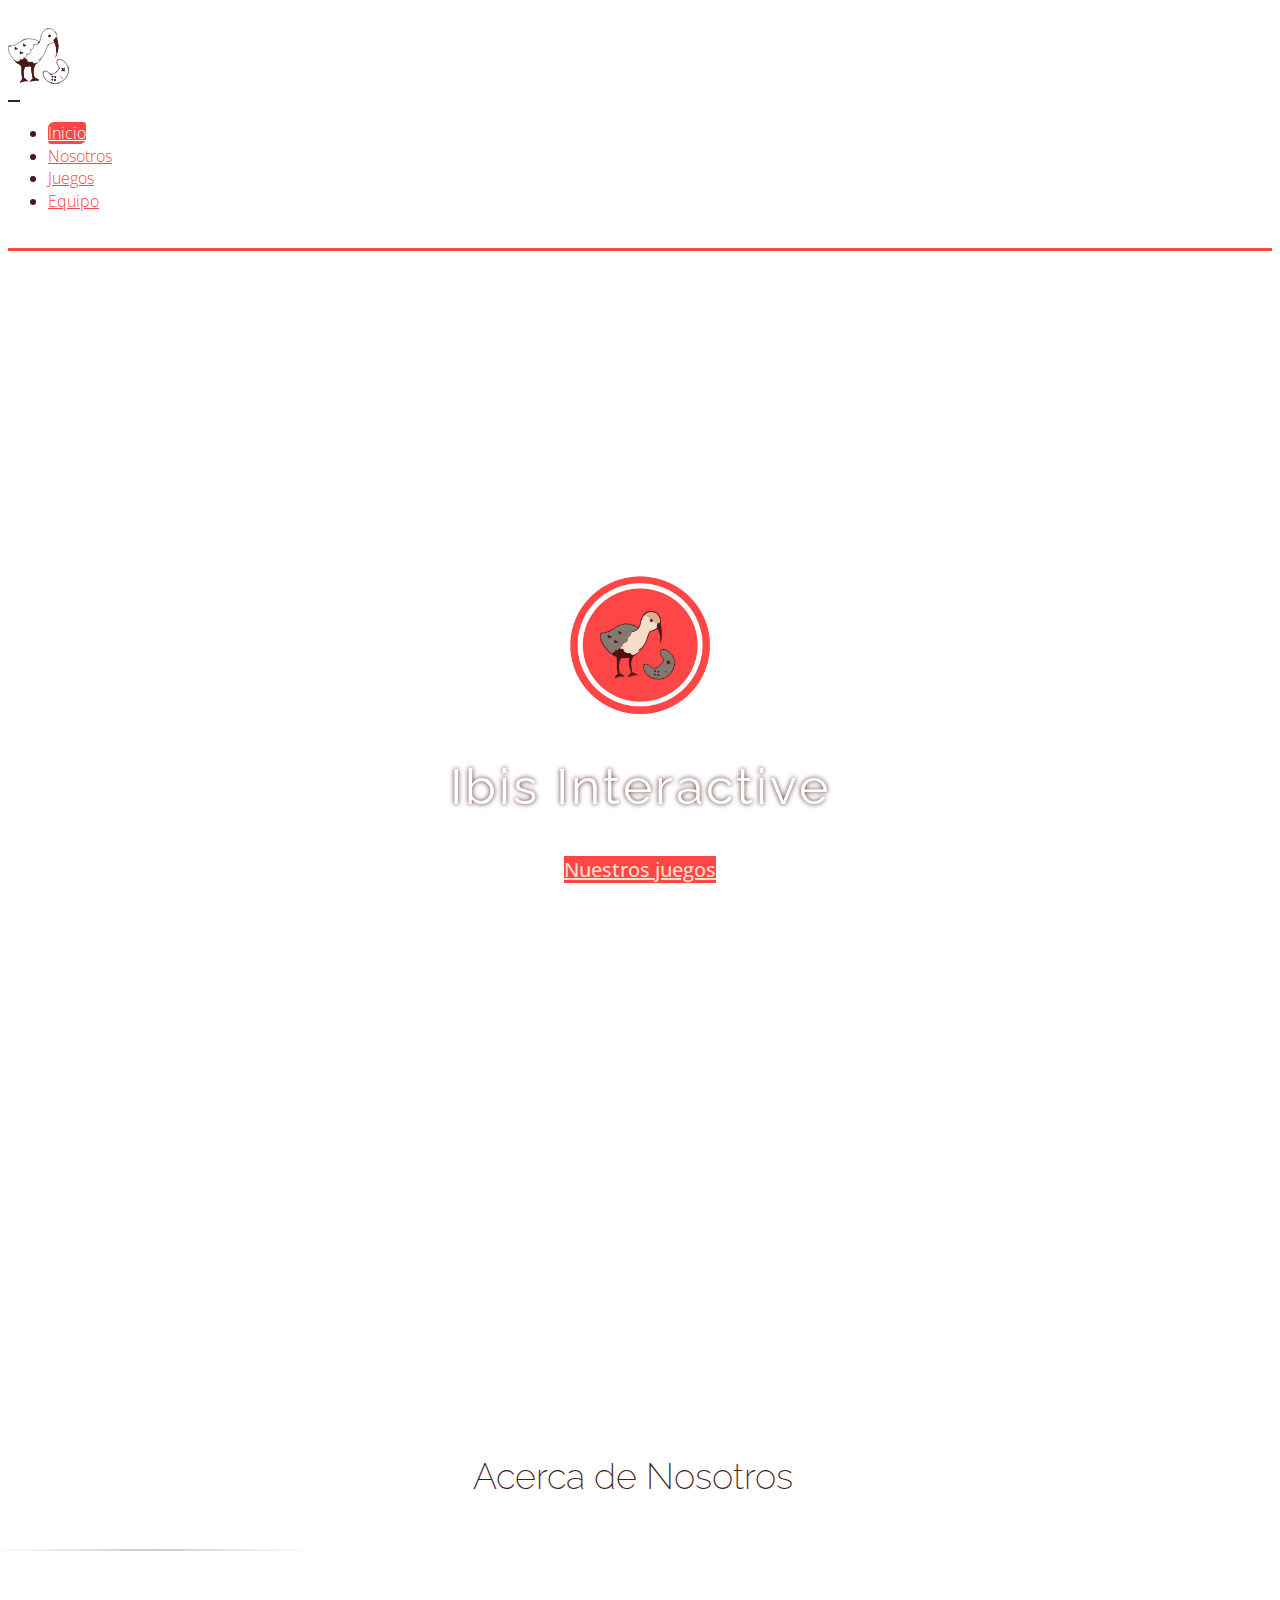
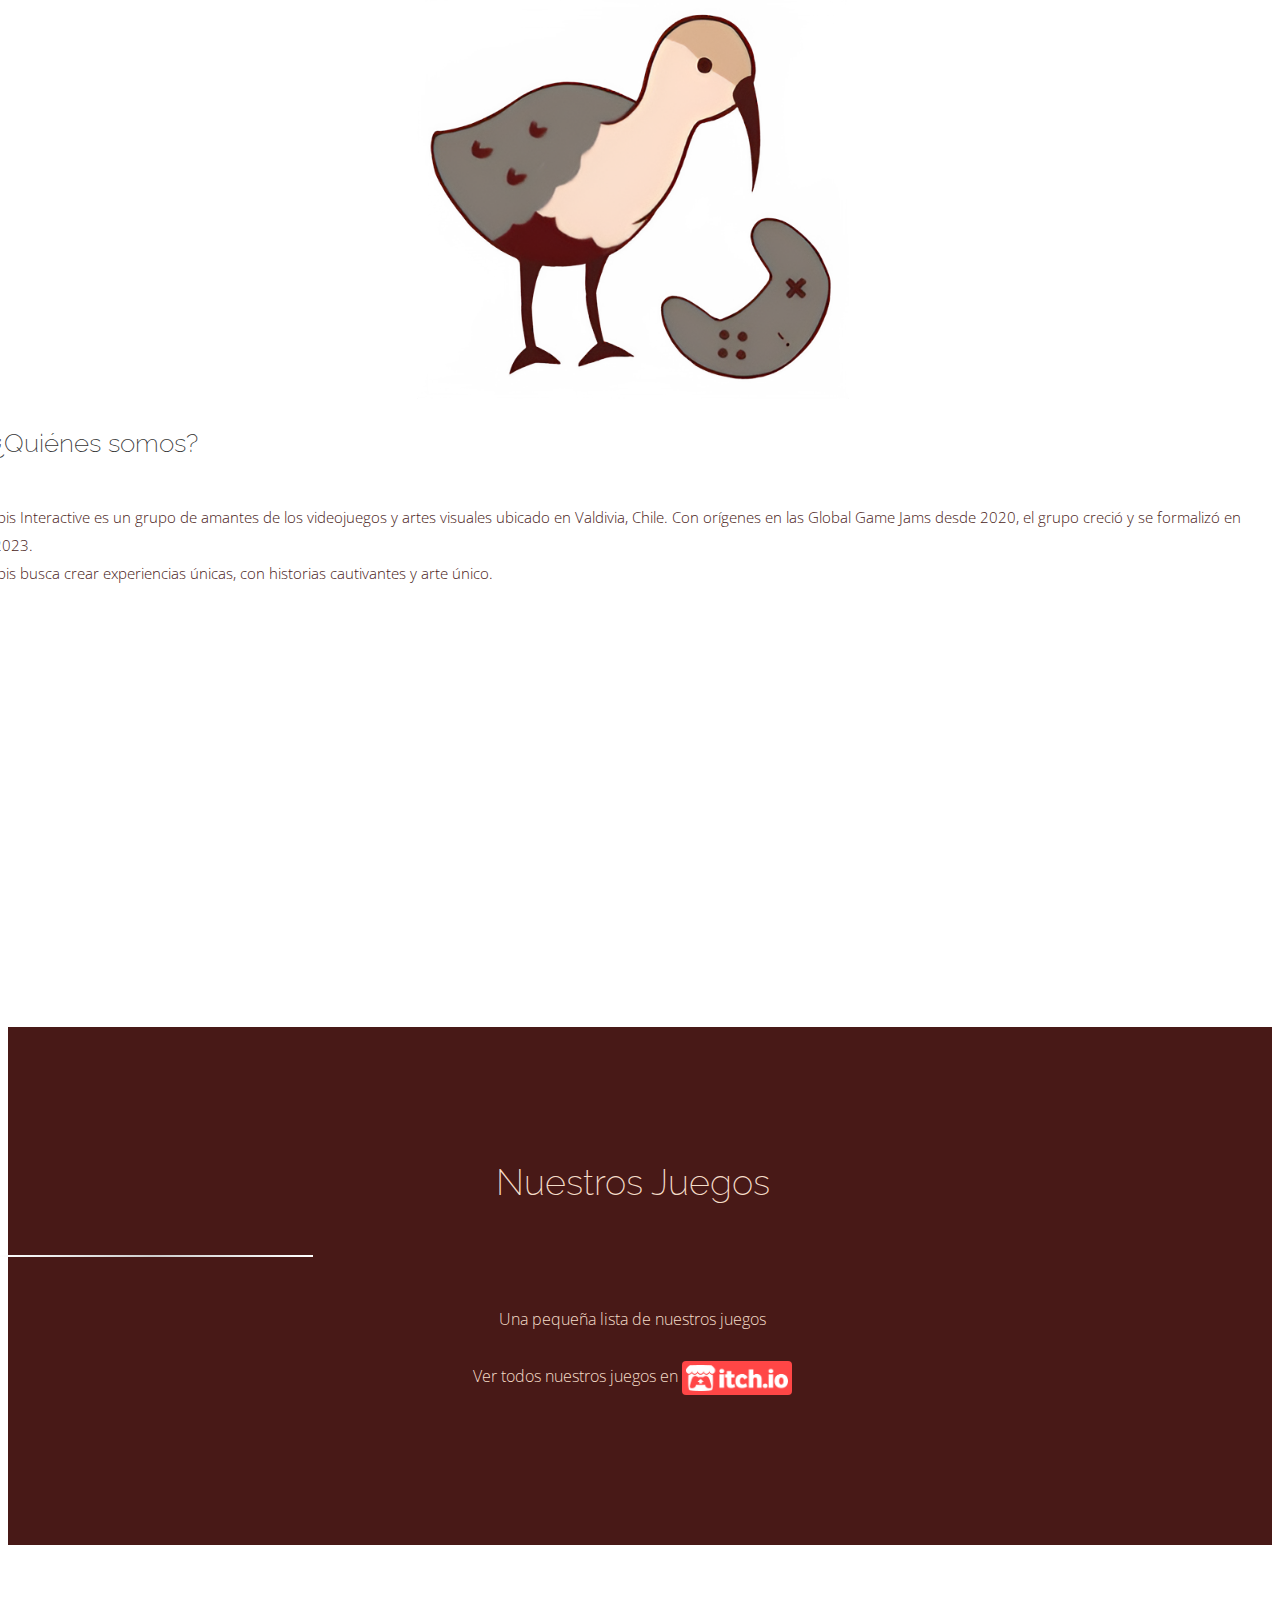
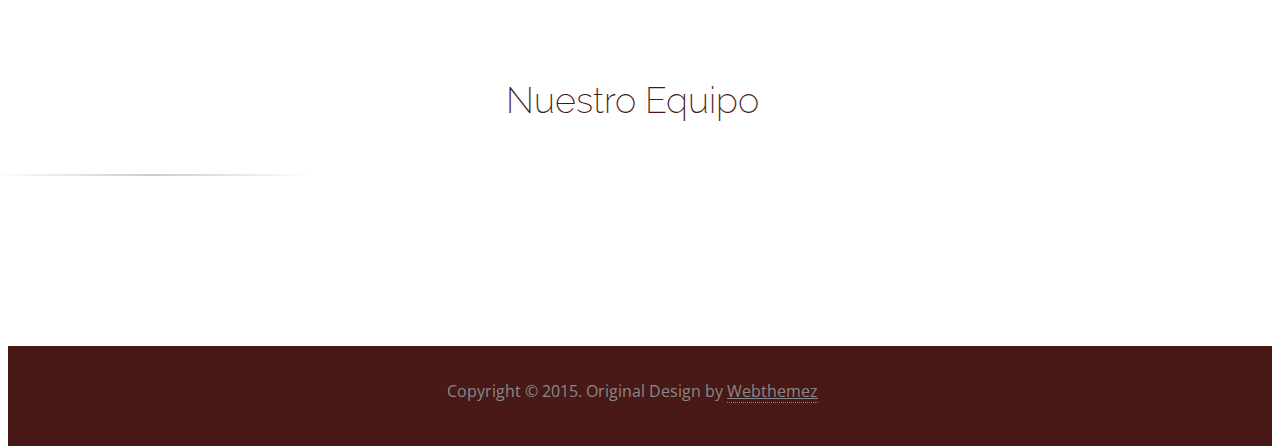
==== commit 38d2f02d: "updated socials and logo + removed needless files" ====
--- a/index.html
+++ b/index.html
@@ -7,7 +7,7 @@
   <meta name="description" content="ibis interactive landing page describing the group, team members and displaying some of their games">
   <meta name="author" content="webthemez">
   <title>Ibis Interactive</title>
-  <link rel="shortcut icon" href="assets/img/logos/ico/icon_navidad.ico" type="image/x-icon">
+  <link rel="shortcut icon" href="assets/img/logos/ico/icon_base.ico" type="image/x-icon">
 
   <!-- Bootstrap core CSS -->
   <link href="assets/bootstrap/css/bootstrap.min.css" rel="stylesheet">
@@ -39,7 +39,6 @@
           <li class="nav-item"> <a href="#about" class="nav-link smoothScroll">Nosotros</a></li>
           <li class="nav-item"> <a href="#portfolio" class="nav-link smoothScroll">Juegos</a></li>
           <li class="nav-item"> <a href="#team" class="nav-link smoothScroll">Equipo</a></li>
-          <!-- <li class="nav-item"> <a href="#contact" class="nav-link smoothScroll">Contactanos</a></li> -->
         </ul>
       </div>
   </div>
@@ -51,7 +50,7 @@
     <div id="headerwrap" name="home">
       <header class="clearfix tb">
         <div class="tb-cell text-center">
-          <img id="logo" src="assets/img/logos/png/logo_navidad.png" alt="Ibis Interactive base logo">
+          <img id="logo" src="assets/img/logos/png/logo_base.png" alt="Ibis Interactive base logo">
           <h1>Ibis Interactive</h1>
           <!-- <p>Videojuegos australes</p> -->
           <a href="#portfolio" class="smoothScroll btn btn-lg">Nuestros juegos</a>
@@ -129,38 +128,6 @@
   </div>
   <!-- container -->
 
-  <!-- ==== CONTACT ==== -->
-  <!-- <div id="contact" name="contact">
-    <div class="container">
-      <div class="row">
-        <h2 class="centered">Contáctanos</h2>
-        <hr>
-
-      </div>
-      <div class="row">
-        <div class="row">
-          <div class="col-sm-4">
-            <i class="fa fa-map-marker fa-2x"></i>
-          <strong>Ibis HQ</strong>
-          <p>123 Rio Nilahue<br>
-            Valdivia, Chile</p>
-          </div>
-          <div class="col-sm-4">
-          <i class="fa fa-regular fa-envelope fa-2x"></i>
-          <p>ibisinteractive@gmail.com</p>
-          </div>
-          <div class="col-sm-4">
-            <i class="fa fa-phone fa-2x"></i>
-            <p> +56987654321</p>
-          </div>
-
-        </div>
-      </div>
-
-    </div>
-  </div> -->
-  <!-- container -->
-
   <div id="footerwrap">
     <div class="container">
       <div class="row">
@@ -168,13 +135,7 @@
               href="http://www.webthemez.com">Webthemez</a></span> </div>
         <!-- <div class="col-md-8"></div> -->
         <div class="col-md-4">
-          <ul class="list-inline social-buttons">
-            <li class="list-inline-item"><a href="https://ibis-interactive.itch.io"
-                aria-label="Ibis Interactive Itchio page"><i class="fa fa-brands fa-itch-io"></i></a> </li>
-            <li class="list-inline-item"><a href="https://www.instagram.com/ibisinteractive"
-                aria-label="Ibis Interactive IG page"><i class="fa fa-brands fa-instagram"></i></a> </li>
-            <li class="list-inline-item"><a href="mailto:ibisinteractive@gmail.com"
-                aria-label="Ibis Interactive e-mail"><i class="fa fa-regular fa-envelope"></i></a> </li>
+          <ul id="socials" class="list-inline social-buttons">
           </ul>
         </div>
       </div>
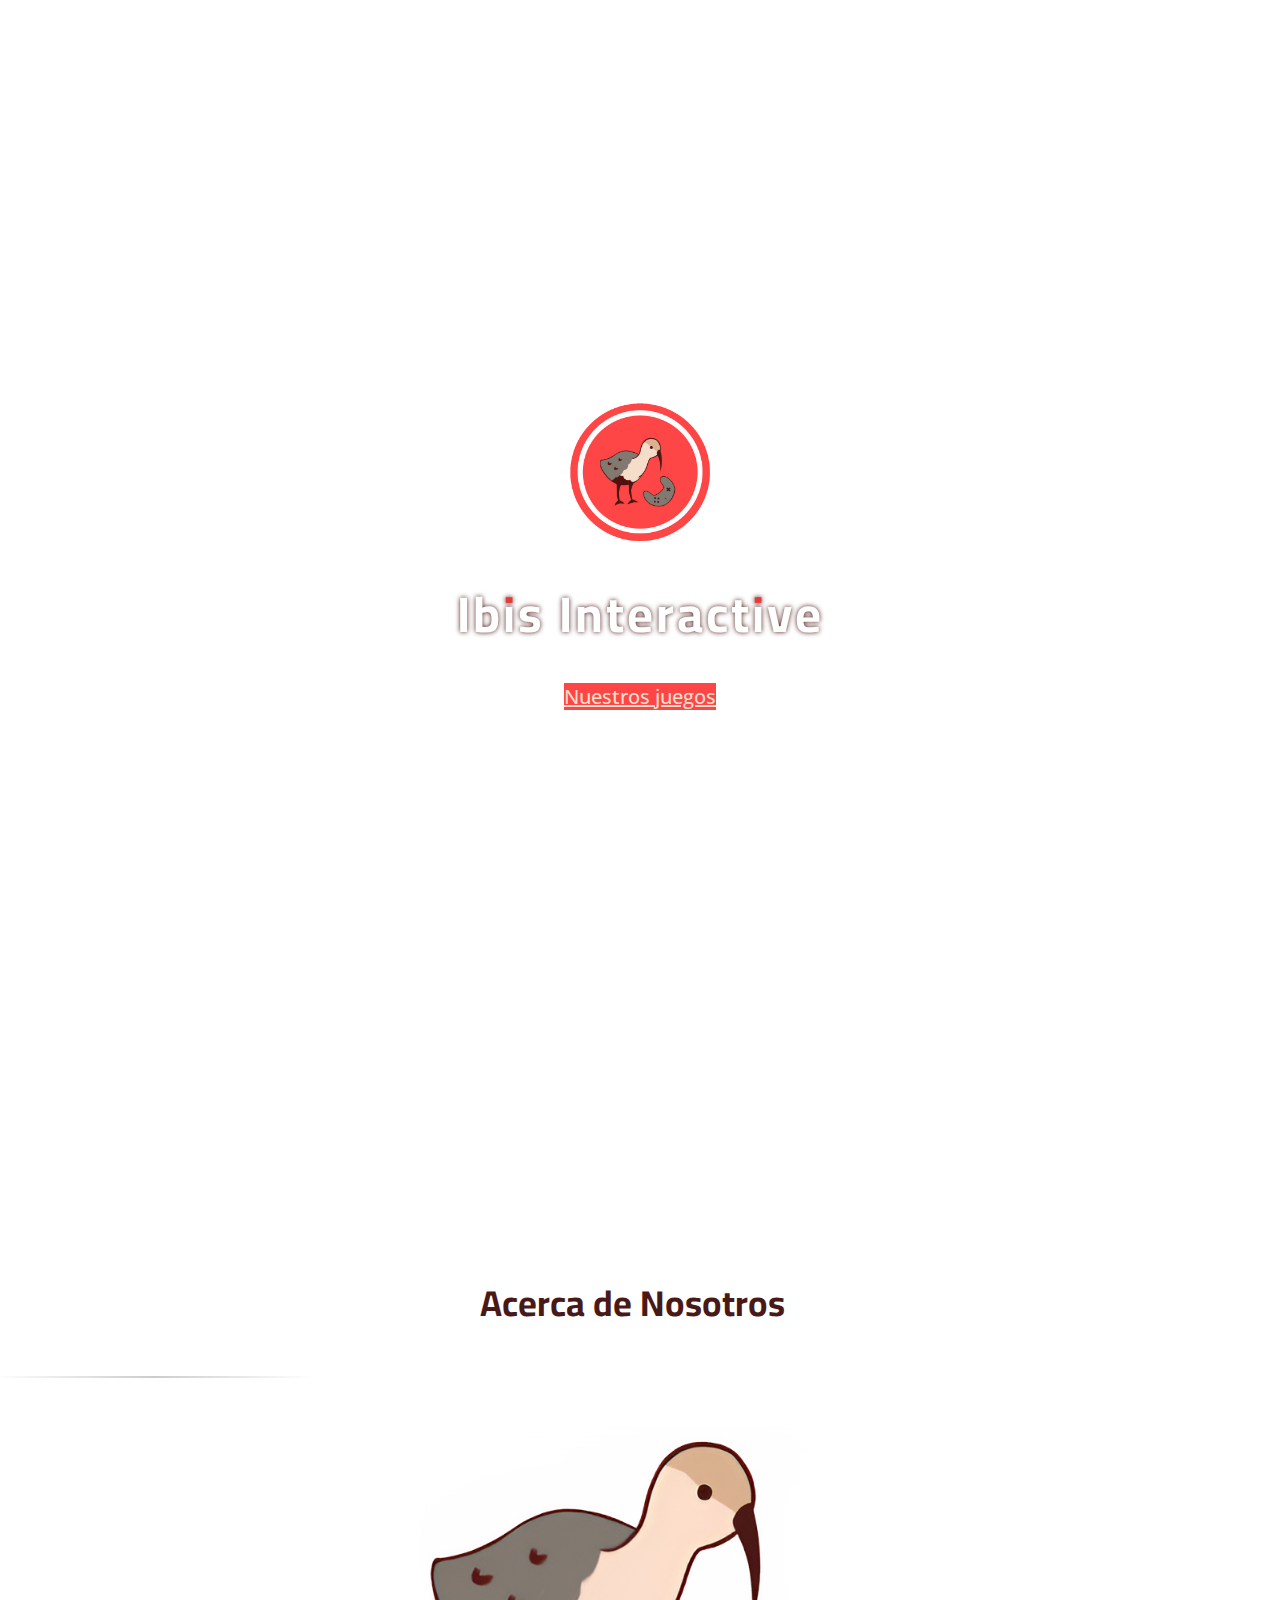
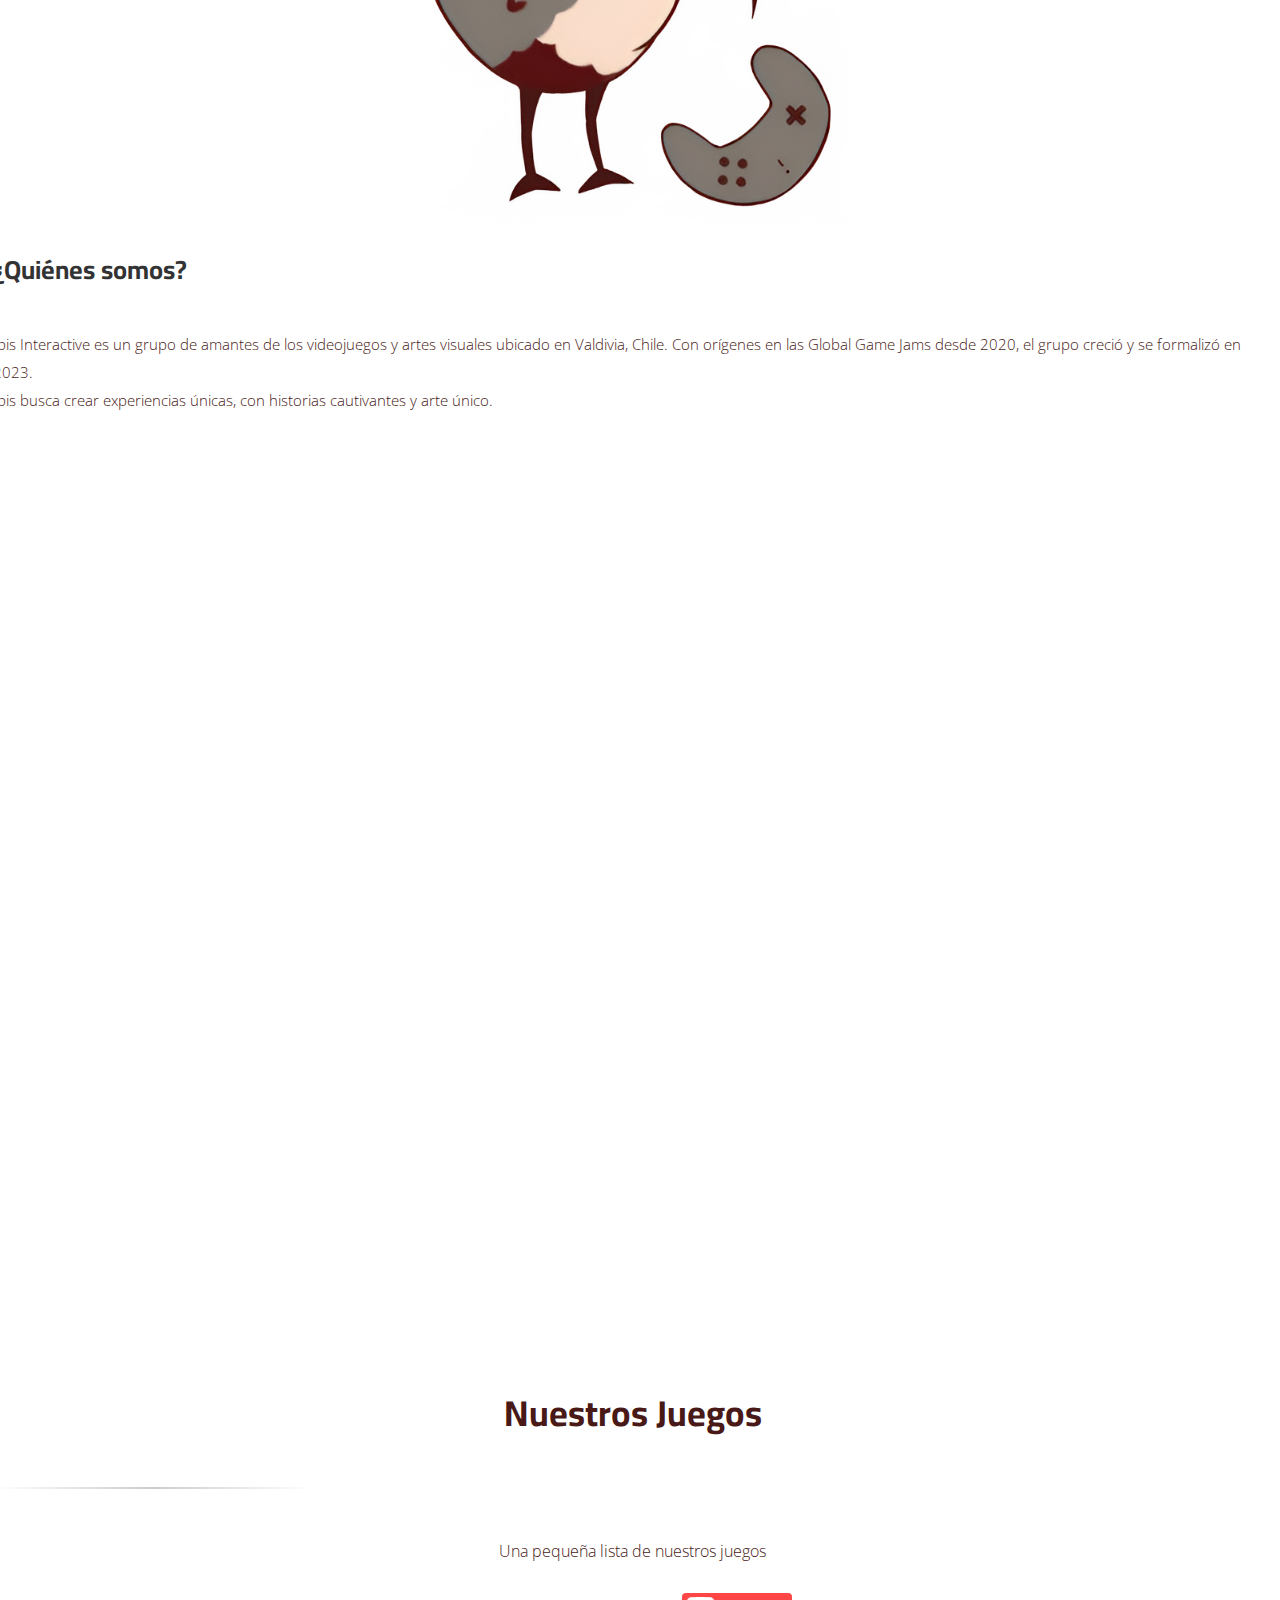
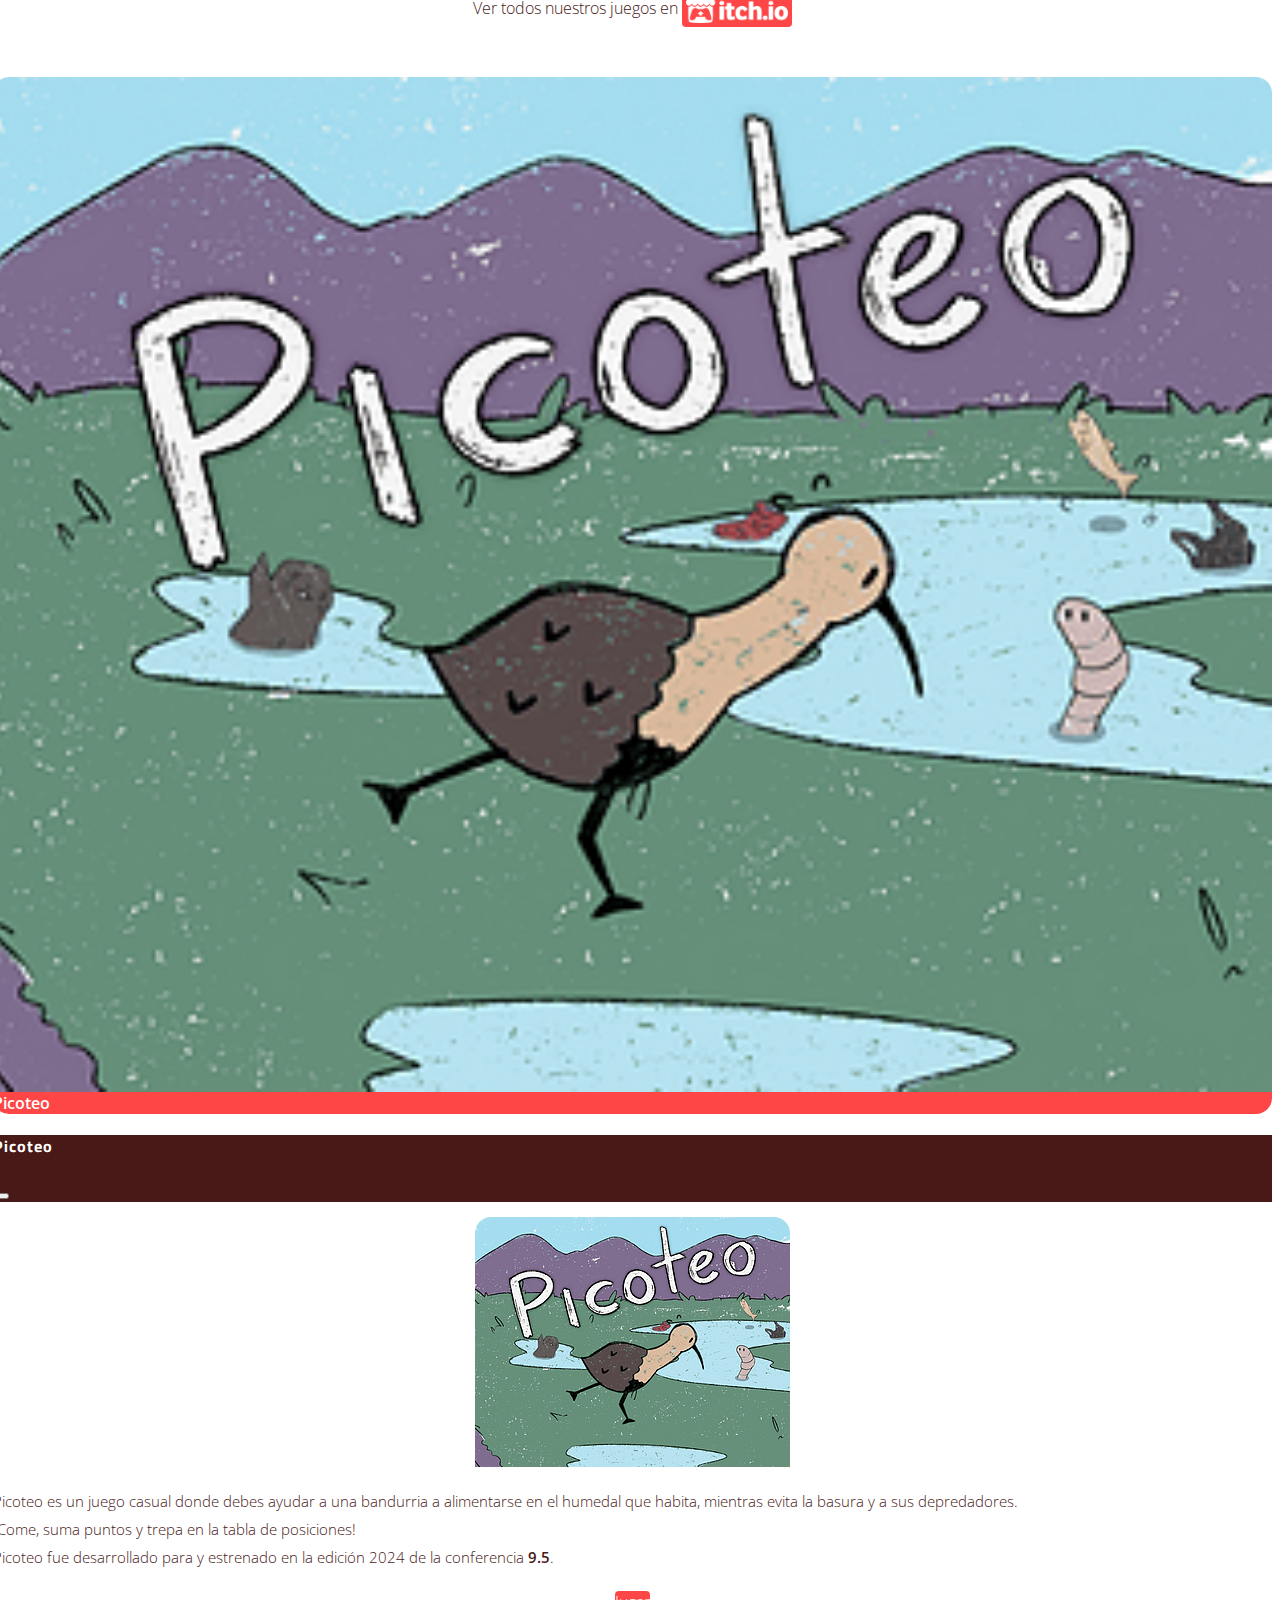
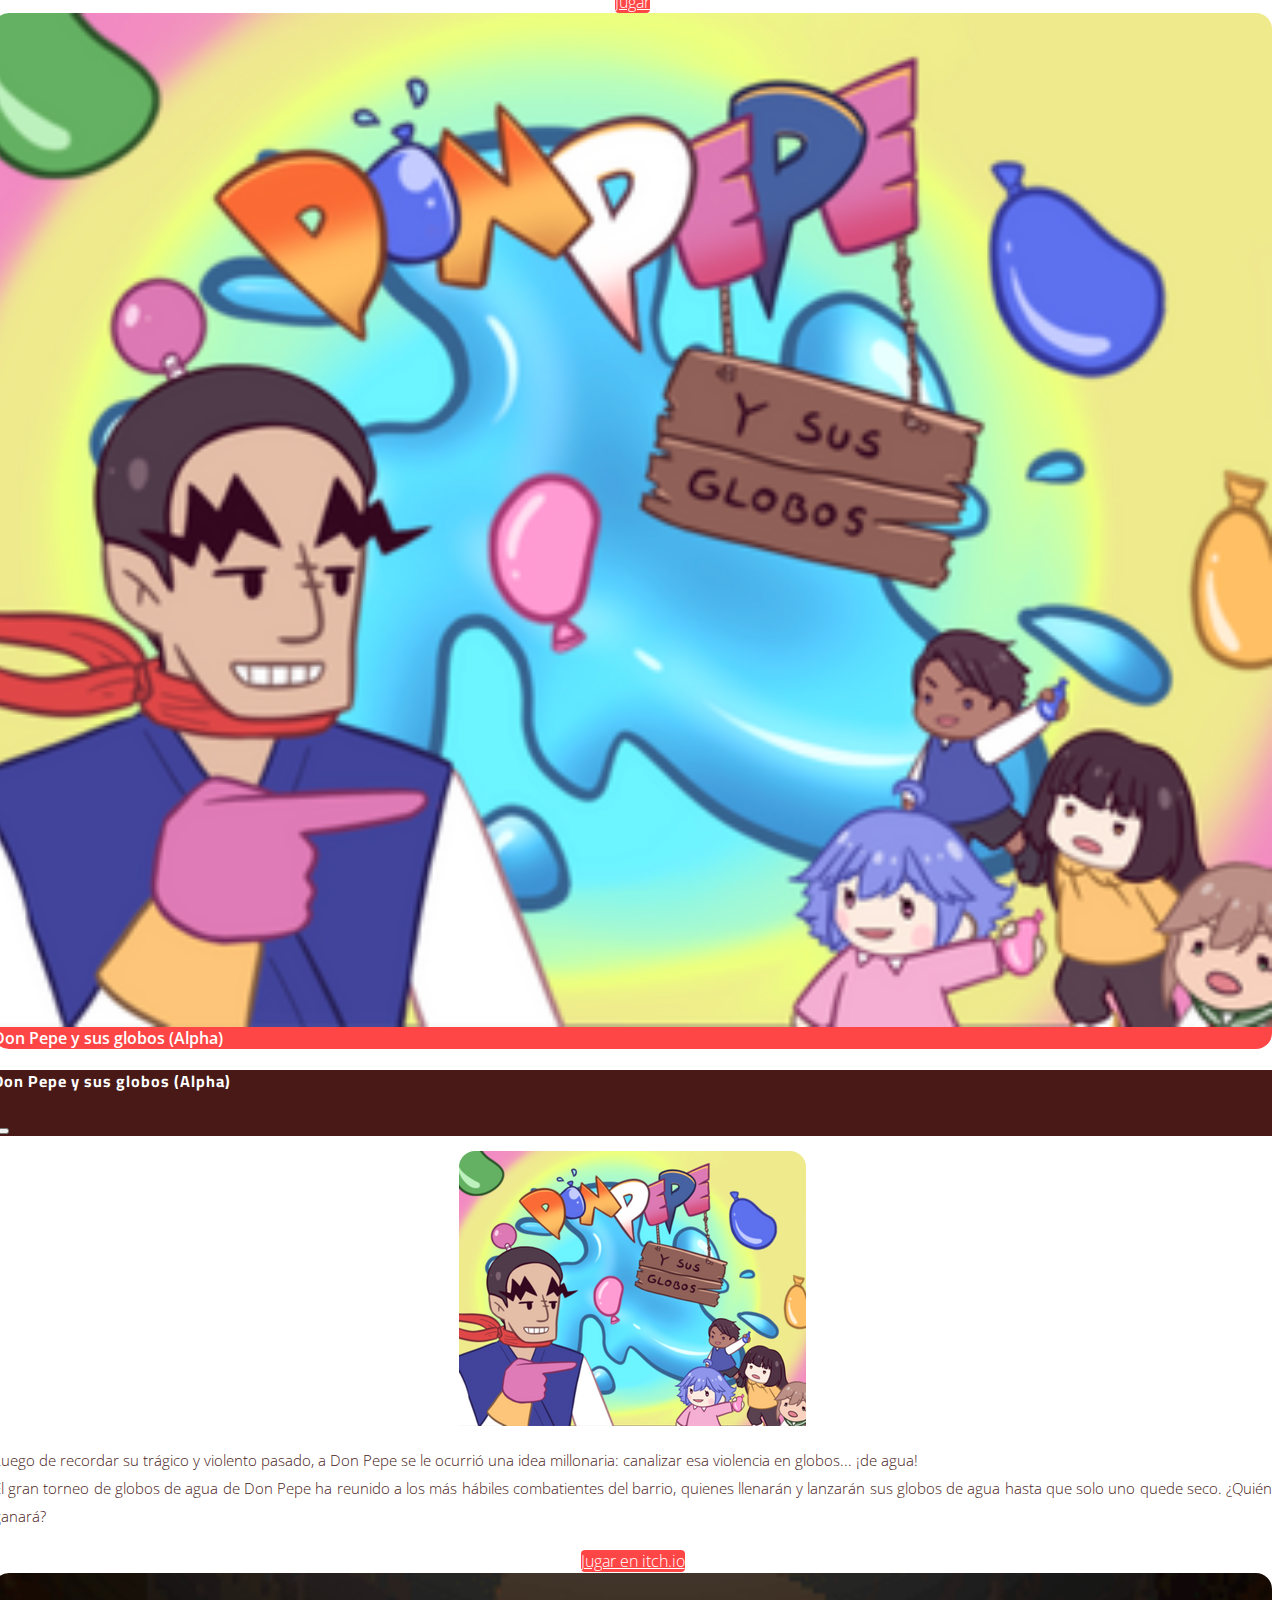
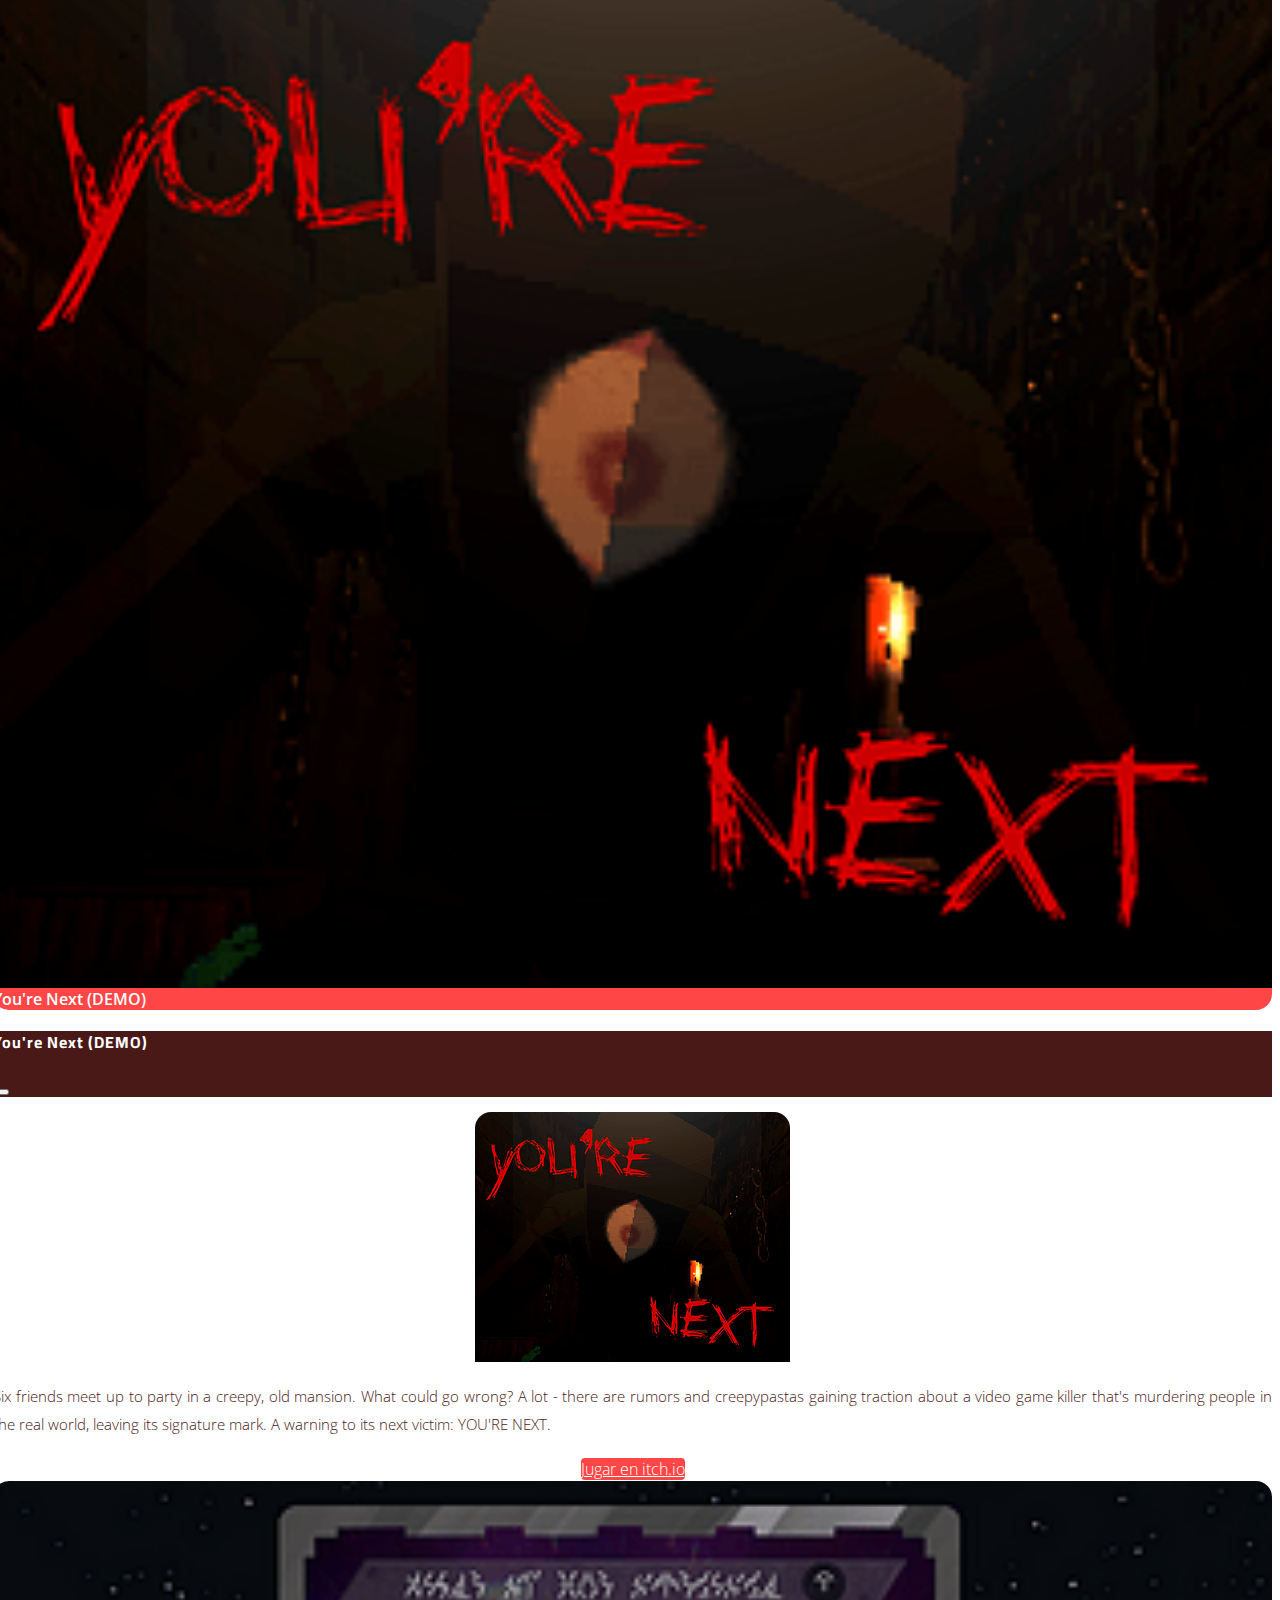
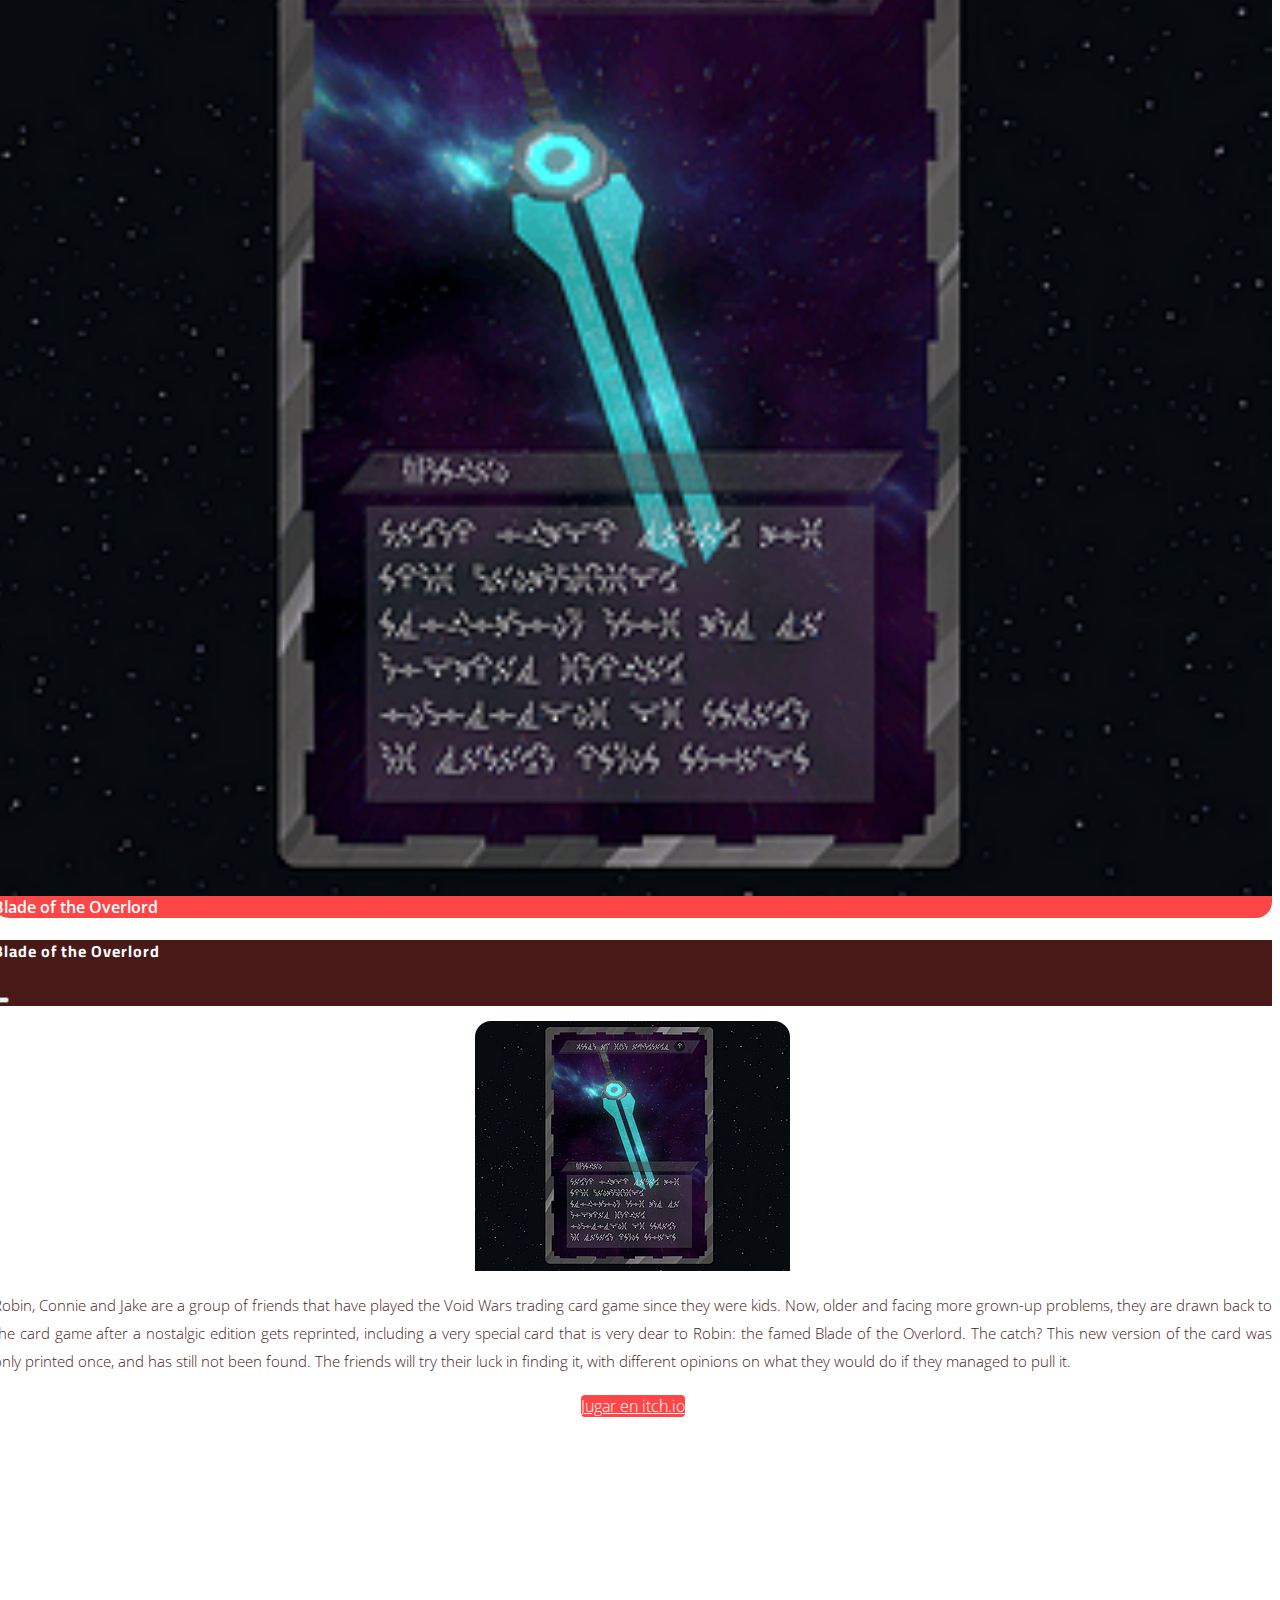
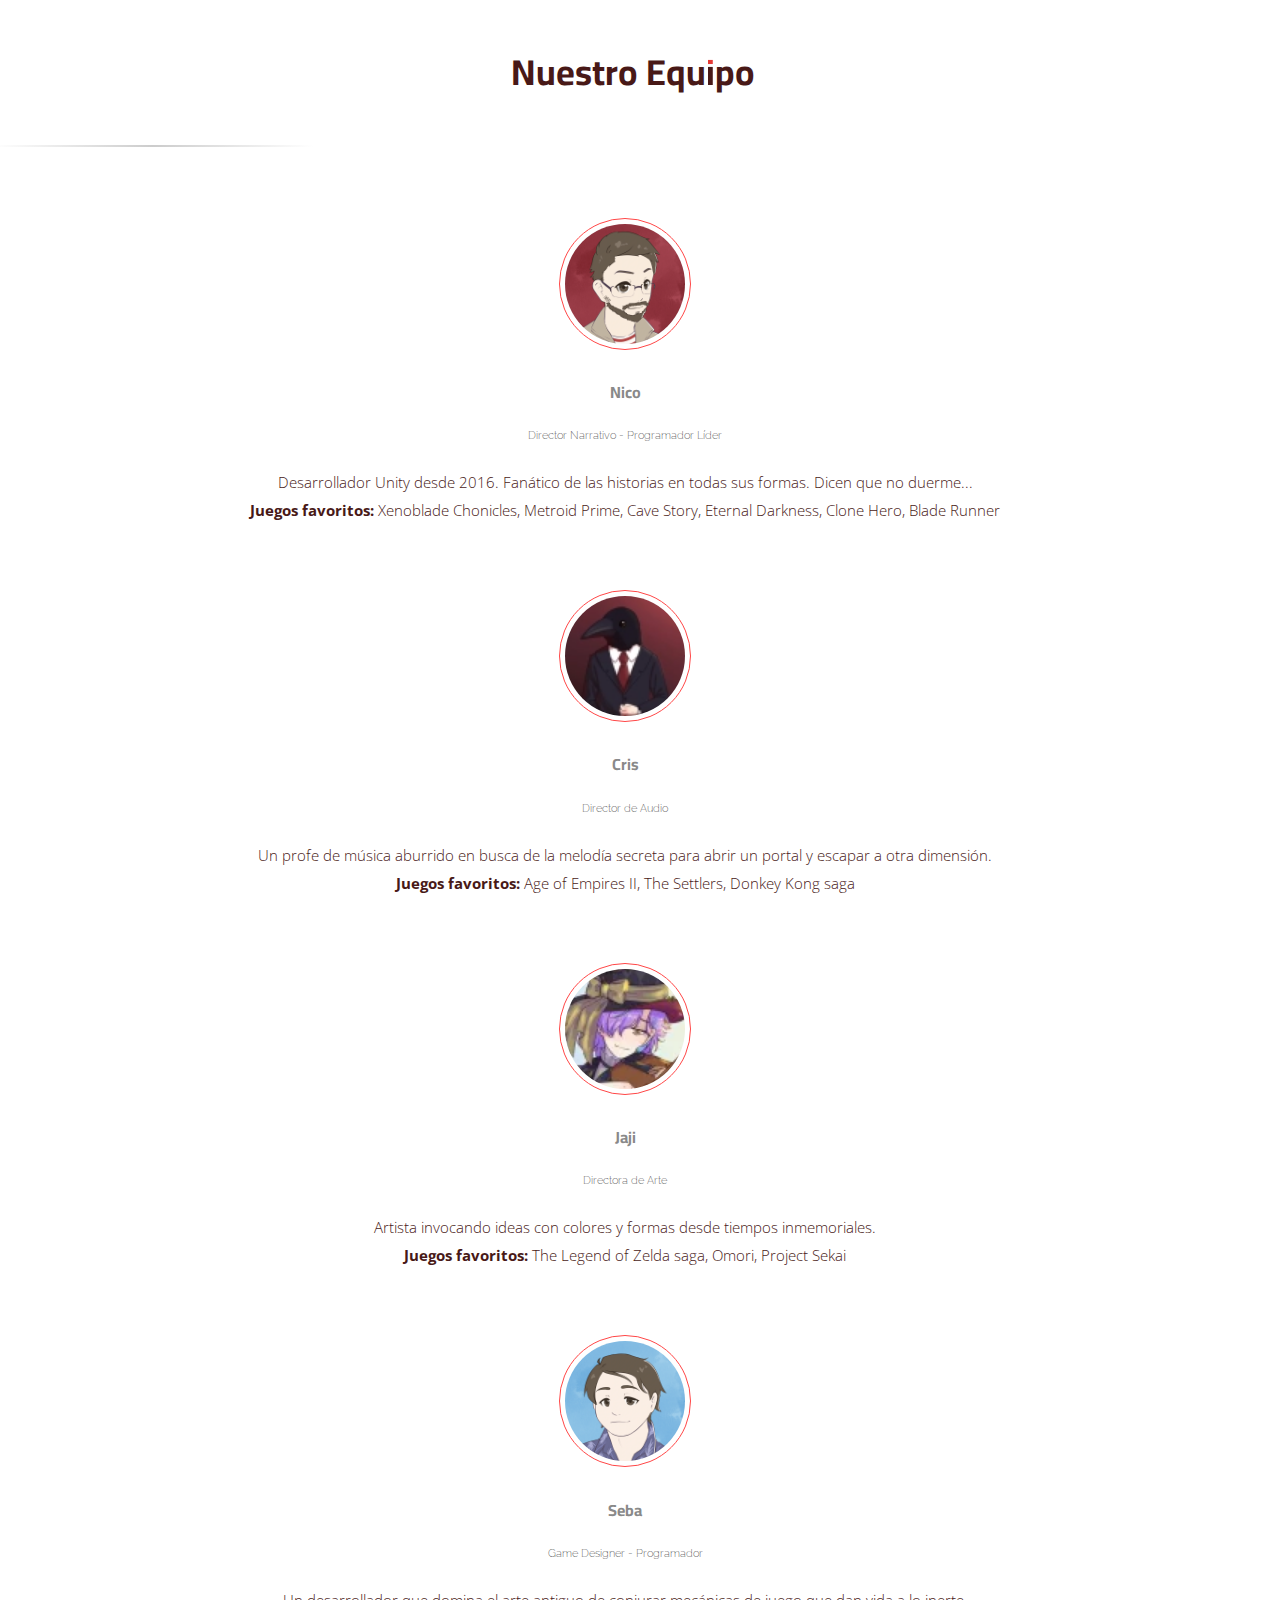
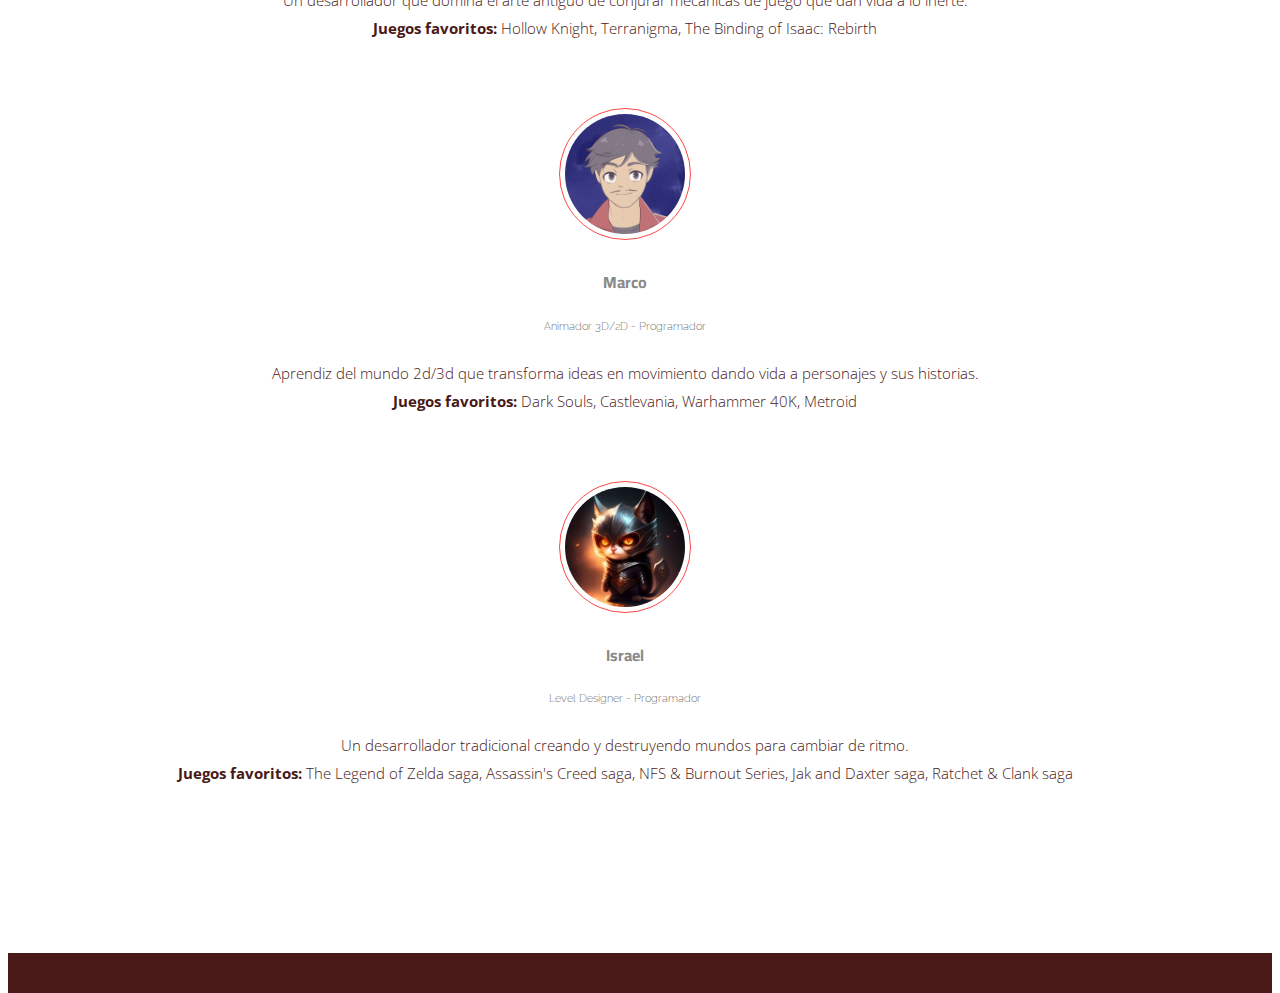
==== commit e7fac9c4: "aplica fuente institucional + modifica lista de juegos" ====
--- a/index.html
+++ b/index.html
@@ -19,137 +19,26 @@
 </head>
 
 <body data-bs-spy="scroll" data-bs-target="#navbarToggler">
-  <div id="navbar-main">
-    <nav class="navbar navbar-inverse navbar-expand-md fixed-top ">
-      <div class="container">
-        <div class="navbar-header">
-          <div class="pull-left logo"></div>
-          <a class="navbar-brand" href="#home" aria-label="Ibis Interactive Home section">
-            <img id="brandImg" src="assets/vectors/ibis.svg" alt="ibis interactive Brand logo" /></a>
-        </div>
-        <button class="navbar-toggler" type="button" data-bs-toggle="collapse" data-bs-target="#navbarToggler"
-          aria-controls="navbarTogglerDemo01" aria-expanded="false" aria-label="Toggle navigation">
-          <span class="fa-solid fa-bars"></span>
-        </button>
-      </div>
+  <div id="header"></div>
 
-      <div class="collapse navbar-collapse px-4 justify-content-end" id="navbarToggler">
-        <ul class="navbar-nav mb-2 mb-lg-0 pull-right">
-          <li class="nav-item active"><a href="#home-section" class="nav-link smoothScroll">Inicio</a></li>
-          <li class="nav-item"> <a href="#about" class="nav-link smoothScroll">Nosotros</a></li>
-          <li class="nav-item"> <a href="#portfolio" class="nav-link smoothScroll">Juegos</a></li>
-          <li class="nav-item"> <a href="#team" class="nav-link smoothScroll">Equipo</a></li>
-        </ul>
-      </div>
-  </div>
-  </nav>
-  </div>
-
-  <!-- ==== HEADERWRAP ==== -->
   <div id="home-section">
     <div id="headerwrap" name="home">
-      <header class="clearfix tb">
-        <div class="tb-cell text-center">
-          <img id="logo" src="assets/img/logos/png/logo_base.png" alt="Ibis Interactive base logo">
-          <h1>Ibis Interactive</h1>
-          <!-- <p>Videojuegos australes</p> -->
-          <a href="#portfolio" class="smoothScroll btn btn-lg">Nuestros juegos</a>
-        </div>
-      </header>
-    </div>
-
-  </div>
-  <!-- /headerwrap -->
-
-  <!-- ==== ABOUT ==== -->
-  <div id="about" name="about">
-    <div class="container">
-      <div class="row white">
-        <h2 class="centered">Acerca de Nosotros</h2>
-        <hr>
-        <div class="col-md-6" id="imgContainer"> <img class="img-responsive" src="assets/img/about/ibis.png"
-            alt="about image">
-        </div>
-        <div class="col-md-6">
-          <h3>¿Quiénes somos?</h3>
-          <p>Ibis Interactive es un grupo de amantes de los videojuegos y artes visuales ubicado en Valdivia, Chile. Con
-            orígenes en las Global Game Jams desde 2020, el grupo creció y se formalizó en 2023.
-            <br>
-            Ibis busca crear experiencias únicas, con historias cautivantes y arte único.
-          </p>
-          <iframe id="iframe-youtube" width="560" height="315"
-            src="https://www.youtube-nocookie.com/embed/aYWqpqKQbjc?si=5afDFsHkPvfCvt_G" title="YouTube video player"
-            frameborder="0" allow="accelerometer; autoplay; clipboard-write; encrypted-media; gyroscope; web-share"
-            referrerpolicy="strict-origin-when-cross-origin" allowfullscreen></iframe>
-        </div>
-      </div>
-    </div>
-  </div>
-  <!-- ==== PORTFOLIO ==== -->
-  <div id="portfolio" name="portfolio">
-    <div class="container">
-      <div class="row">
-        <h2 class="col-12 centered">Nuestros Juegos</h2>
-        <hr>
-        <div class="col-12 centered">
-          <p class="large">
-            Una pequeña lista de nuestros juegos
-            <br><br>
-            Ver todos nuestros juegos en <a class="portfolioLinks" href="http://ibis-interactive.itch.io">
-              <img src="assets/img/external/itch-io.png" alt="itch-io official brand logo"></a>
-
-          </p>
-        </div>
-      </div>
-      <div class="container">
-        <div class="row" id="gamesList">
-
-        </div>
-      </div>
+      
     </div>
   </div>
 
-  <!-- ==== TEAM MEMBERS ==== -->
-  <div id="team" name="team">
-    <div class="container">
-      <div class="row centered">
-        <h2 class="col-12 centered">Nuestro Equipo</h2>
-        <hr>
-        <div class="col-12 col-lg-offset-2 centered">
-          <p></p>
-          <br />
-        </div>
-        <div class="row" id="teamMembers">
-        </div>
+  <div id="about" name="about"></div>
 
-      </div>
-    </div>
-    <!-- row -->
-  </div>
-  <!-- container -->
+  <div id="portfolio" name="portfolio"></div>
 
-  <div id="footerwrap">
-    <div class="container">
-      <div class="row">
-        <div class="col-md-8"> <span class="copyright">Copyright &copy; 2015. Original Design by <a
-              href="http://www.webthemez.com">Webthemez</a></span> </div>
-        <!-- <div class="col-md-8"></div> -->
-        <div class="col-md-4">
-          <ul id="socials" class="list-inline social-buttons">
-          </ul>
-        </div>
-      </div>
-    </div>
-  </div>
-
-  <!-- Bootstrap core JavaScript
-    ================================================== -->
-  <!-- Placed at the end of the document so the pages load faster -->
+  <div id="team" name="team"></div>
+  
+  <div id="footer"></div>
 
   <link href="assets/fontawesome/css/all.min.css" rel="stylesheet">
-  <link href="assets/css/animate-custom.min.css" rel="stylesheet">
   <script type="text/javascript" src="assets/bootstrap/js/bootstrap.bundle.min.js"></script>
   <script type="text/javascript" src="assets/js/custom-scripts.min.js"></script>
+  <script src="assets/js/index.min.js"></script>
 </body>
 
 </html>--- a/assets/css/styles.min.css
+++ b/assets/css/styles.min.css
@@ -1 +1 @@
-@import url(https://fonts.googleapis.com/css?family=Open+Sans:400,700,800,600);@import url(https://fonts.googleapis.com/css?family=Raleway:600,700,800);:root{--main-color:#ff4646;--accent-color:#f5ddc9;--secondary-color:#827971;--dark-color:#481917}button,html,input,select,textarea{color:#222}::-moz-selection{background:#f2c2c9;color:#a4003a;text-shadow:none}::selection{background:#16a085;color:#a4003a;text-shadow:none}hr{display:block;height:2px;border:0;margin:3em 0;padding:0;background-image:-webkit-linear-gradient(left,#fff,#ccc,#fff);background-image:-moz-linear-gradient(left,#fff,#ccc,#fff);background-image:-ms-linear-gradient(left,#fff,#ccc,#fff);background-image:-o-linear-gradient(left,#fff,#ccc,#fff);width:25%;position:relative;border:none}img{vertical-align:middle}textarea{resize:vertical}body,html{height:100%}body{font-weight:300;font-size:16px;color:var(--dark-color);-webkit-font-smoothing:antialiased;-webkit-overflow-scrolling:touch;line-height:1.4;font-family:'Open Sans',sans-serif;position:relative}.logo a{margin:0 auto;display:inline-block}.logo a img{background:0 0}#brandImg{max-height:56px}.navbar-inverse{background-color:#fff;border-color:rgba(127,90,5,1);padding:20px 0;border-bottom:solid var(--main-color)}.navbar-inverse .navbar-collapse>.navbar-nav>li>a{color:var(--main-color);border-radius:6px 3px 6px 3px}.navbar-inverse .navbar-collapse>.navbar-nav>li>a:focus,.navbar-inverse .navbar-collapse>.navbar-nav>li>a:hover{color:var(--main-color)}.navbar-inverse .navbar-collapse>.navbar-nav>.active>a,.navbar-inverse .navbar-collapse>.navbar-nav>.active>a:focus,.navbar-inverse .navbar-collapse>.navbar-nav>.active>a:hover{color:#fff;background-color:var(--main-color)}.navbar-inverse .navbar-toggler{border-color:var(--dark-color);background:var(--dark-color);color:var(--accent-color)}.tb{display:table;width:100%}.tb-cell{display:table-cell;vertical-align:middle}.text-center{text-align:center}.col-md-4{padding-bottom:20px}.row{margin-right:0;margin-left:-15px}.modal-header{background:var(--dark-color)}.modal-header h4{color:#fff;font-weight:700;letter-spacing:1px}.modal-body p{color:var(--dark-color)!important}.modal-body p img{max-width:80%}.modal-body .description-link{color:inherit;font-weight:600;text-decoration:none}.modal-footer{background:#2b2b2b}.modal-text{text-align:justify}.btn-close{color:#fff}.btn-close-container{position:absolute;right:16px;top:16px}.navbar-default{border-color:transparent;background-color:var(--accent-color)}.navbar-inverse .navbar-brand{font-weight:500;font-size:20px}.navbar-toggler{border-color:transparent;border:0 solid transparent}.navbar-default .navbar-nav>li>a:focus,.navbar-default .navbar-nav>li>a:hover{background-color:#16a085;color:#fff}a img{background:#fff}.odd a img{background:#f5f5f5}h1,h2,h3,h4,h5,h6{font-family:Raleway;font-weight:200;color:#333}h2{font-size:36px;color:var(--dark-color)}h3{font-size:26px}p{line-height:28px;margin-bottom:20px;font-size:15px}p.large{font-size:16px;margin-bottom:50px}.centered{text-align:center}strong{font-weight:700}em{font-weight:300}pre{background:#ebebeb;border:none;font-size:16px;color:#666;padding:20px;line-height:28px}small{font-size:12px}blockquote,blockquote p{line-height:28px;color:#999;font-weight:300;font-style:italic}blockquote{position:relative;margin:0 0 40px -30px;padding-left:30px;border-left:5px solid #3498db}blockquote cite{position:absolute;bottom:-25px;right:0;font-size:12px;font-style:italic;color:#333;font-weight:300}blockquote cite:before{content:"-- "}.overflow-image{margin-top:-65px}a{color:#4abcc5;word-wrap:break-word;-webkit-transition:color .1s ease-in,background .1s ease-in;-moz-transition:color .1s ease-in,background .1s ease-in;-ms-transition:color .1s ease-in,background .1s ease-in;-o-transition:color .1s ease-in,background .1s ease-in;transition:color .1s ease-in,background .1s ease-in}a:focus,a:hover{color:#c0392b;text-decoration:none;outline:0}a:after,a:before{-webkit-transition:color .1s ease-in,background .1s ease-in;-moz-transition:color .1s ease-in,background .1s ease-in;-ms-transition:color .1s ease-in,background .1s ease-in;-o-transition:color .1s ease-in,background .1s ease-in;transition:color .1s ease-in,background .1s ease-in}#headerwrap{background:url(../img/headwrap/bg/puente-min.png) no-repeat top;padding-top:120px;text-align:center;background-attachment:relative;min-height:850px;width:100%;-webkit-background-size:100%;-moz-background-size:100%;-o-background-size:100%;background-size:100%;-webkit-background-size:cover;-moz-background-size:cover;-o-background-size:cover;background-size:cover;padding-bottom:100px}#headerwrap h1{color:#fff;font-size:50px;text-shadow:0 0 5px var(--dark-color);font-weight:400;text-align:center;letter-spacing:3px}#headerwrap p{color:var(--accent-color);font-size:22px;font-weight:300;text-align:center;letter-spacing:1px}#headerwrap .icon{color:var(--accent-color);margin-top:115px;padding-bottom:30px;letter-spacing:8px;font-size:100px;font-weight:700}#headerwrap .btn{font-weight:500;font-size:20px;margin:50px 0;background-color:var(--main-color);color:#fff;border-radius:2;color:var(--accent-color)}#headerwrap .btn:focus,#headerwrap .btn:hover{background-color:var(--accent-color);color:var(--dark-color);outline:0;border-radius:2}.img-circle{border-radius:50%;border:1px solid var(--main-color);padding:5px;background:#fff}#about{background:#fff;padding:100px 0}#imgContainer{display:flex;justify-content:center}#about img{max-height:400px;max-width:100%}#services{background:#fff;padding:100px 0;text-align:center}#services .fa{color:var(--main-color)}#services p{text-align:center}.hero-section{background-color:var(--main-color);padding:60px 0}.hero-section p{color:#fff;line-height:30px;margin:0;padding:0;font-size:18px}.reservation-btn{background:#000;border-radius:0;padding:12px 20px;color:#fff}.reservation-btn:hover{color:#000;background:#fff}#team{background:#fff;padding:100px 0}#team H4{padding-top:10px;color:#898989}#team .pad{padding-bottom:16px}#team p.large{margin-top:60px;margin-bottom:40px}#team .fa{width:30px;height:30px;margin:0 3px;border-radius:100%;font-size:15px;line-height:30px;outline:0;color:#fff;background-color:var(--main-color);-webkit-transition:all .3s;-moz-transition:all .3s;transition:all .3s}#team .fa:hover{background-color:var(--accent-color)}#portfolio{background:var(--dark-color);padding:100px 0}#portfolio a.portfolioLinks img{background-color:var(--main-color);border-radius:4px;padding:4px;max-height:26px}#portfolio H2,#portfolio p{color:var(--accent-color)}#portfolio .btn-default{background-color:var(--main-color);color:#fff;border-radius:0 0 16px 16px;width:100%;font-weight:600}.portfolio-card,.portfolio-card img{border-radius:16px 16px 0 0}.btn-itchio{background-color:var(--main-color);color:#fff;border-radius:4px}#contact{background:#f4f4f4;padding:100px 0;text-align:center}#contact .form{padding:30px 0}#contact .fa{color:var(--main-color);margin-bottom:10px}#contact .btn{font-weight:500;font-size:18px;margin-top:50px;background-color:var(--main-color);color:var(--accent-color);border:0;border-radius:0}#contact .btn:focus,#contact .btn:hover{background-color:var(--accent-color);color:var(--dark-color);outline:0}#greywrap{background:#f5f5f5;margin-top:0;padding:50px 0;border-bottom:1px solid #eee;text-align:center}#greywrap .btn{font-family:Raleway;font-weight:300;font-size:20px;margin:0 25px;background-color:#fff;border-color:#e2e2e2;color:#888;border-bottom:0;letter-spacing:1px}#greywrap .btn:focus,#greywrap .btn:hover{margin:0 25px;background-color:#fff;border-color:#a5cdd5;border-bottom:0;outline:0;color:#a5cdd5}#greywrap h2{font-size:30px}#greywrap .callout{margin-bottom:20px}#greywrap p{font-size:30px}#greywrap .fa{font-size:18px;margin-right:4px}#footerwrap{background:var(--dark-color);padding:25px 0 15px 0;text-align:center}#footerwrap span.copyright{line-height:40px;color:#888;font-weight:400}#footerwrap span.copyright a{color:#888;border-bottom:1px dotted}#footerwrap span.copyright a:hover{color:var(-);text-decoration:none}#footerwrap h4{color:#fff}ul.social-buttons{margin:0}ul.social-buttons li a{font-size:22px;outline:0;color:#fff;margin-right:12px}ul.social-buttons li a:active,ul.social-buttons li a:focus,ul.social-buttons li a:hover{color:var(--accent-color)}.white h1{color:#999}.white p{padding-top:15px}.grid .portfolio-card{margin:0;position:relative}.grid .portfolio-card img{width:100%;display:block;position:relative}.grid .portfolio-card .btn{position:relative}.grid figcaption{position:absolute;top:0;left:0;padding:20px;color:#fff;background-color:rgba(0,0,0,.8)}.grid figcaption h5{margin:0;padding-top:0;padding-left:20px;padding-bottom:5px;color:#fff;font-weight:700;text-align:left;letter-spacing:1px;font-size:24px}.grid figcaption a{text-align:left;padding:5px 10px;margin-left:20px;display:inline-block;background:#2f2f2f;color:#f27e00;font-size:13px;background:#fff}.overlay figure{overflow:hidden}.overlay figure img{-webkit-transition:-webkit-transform .4s;-moz-transition:-moz-transform .4s;transition:transform .4s}.no-touch .overlay figure:hover img,.overlay figure.cs-hover img{-webkit-transform:translateY(-30px);-moz-transform:translateY(-30px);-ms-transform:translateY(-30px);transform:translateY(-30px)}.overlay figcaption{height:100%;width:100%;top:auto;bottom:0;opacity:0;-webkit-transform:translateY(100%);-moz-transform:translateY(100%);-ms-transform:translateY(100%);transform:translateY(100%);-webkit-transition:-webkit-transform .4s,opacity .1s .3s;-moz-transition:-moz-transform .4s,opacity .1s .3s;transition:transform .4s,opacity .1s .3s}.no-touch .overlay figure:hover figcaption,.overlay figure.cs-hover figcaption{opacity:1;-webkit-transform:translateY(0);-moz-transform:translateY(0);-ms-transform:translateY(0);transform:translateY(0);-webkit-transition:-webkit-transform .4s,opacity .1s;-moz-transition:-moz-transform .4s,opacity .1s;transition:transform .4s,opacity .1s}.overlay figcaption a{position:absolute;bottom:10px;right:30px;background:#000;color:#fff;border-radius:0;padding:6px 15px}.div-pattern2{background:url(../img/div-pattern2.png) top left repeat-x;height:30px;width:100%;display:block}.div-pattern{background:url(../img/div-pattern.png) top left repeat-x;height:30px;width:100%;display:block}#iframe-youtube{max-width:560px;max-height:315px;border-radius:14px;width:100vh;height:56.25vh}@media screen and (max-width:1050px),screen and (max-device-width:1050px){body .header{background-attachment:scroll}}@media only screen and (min-device-width:768px) and (max-device-width :1024px) and (orientation :portrait){.header{background-attachment:scroll}}@media screen and (max-width:769px){#headerwrap h1{font-size:80px}#headerwrap p{font-size:30px;line-height:38px}}@media screen and (max-width:480px){#headerwrap h1{font-size:34px}#headerwrap p{margin-top:30px;font-size:20px}.navbar-nav{width:100vw}#team img{margin-top:30px}#iframe-youtube{width:100%;height:56.25%}}#logo{width:150px;margin-top:200px}+@import url(https://fonts.googleapis.com/css?family=Open+Sans:400,700,800,600);@import url(https://fonts.googleapis.com/css?family=Raleway:600,700,800);@import url(https://fonts.googleapis.com/css2?family=Cairo+Play:wght@200..1000&display=swap);@import url(https://fonts.googleapis.com/css2?family=Cairo:wght@200..1000&display=swap);@import url(https://fonts.googleapis.com/css2?family=Play:wght@400;700&display=swap);:root{--main-color:#ff4646;--accent-color:#f5ddc9;--secondary-color:#827971;--dark-color:#481917}button,html,input,select,textarea{color:#222}::-moz-selection{background:#f2c2c9;color:#a4003a;text-shadow:none}::selection{background:#16a085;color:#a4003a;text-shadow:none}hr{display:block;height:2px;border:0;margin:3em 0;padding:0;background-image:-webkit-linear-gradient(left,#fff,#ccc,#fff);background-image:-moz-linear-gradient(left,#fff,#ccc,#fff);background-image:-ms-linear-gradient(left,#fff,#ccc,#fff);background-image:-o-linear-gradient(left,#fff,#ccc,#fff);width:25%;position:relative;border:none}h1,h2{font-family:'Cairo Play','Open Sans',sans-serif!important;font-weight:700!important}h3,h4{font-family:Cairo,'Open Sans',sans-serif!important;font-weight:700!important}a.nav-link{font-family:'Cairo Play','Open Sans',sans-serif!important;font-weight:600!important}img{vertical-align:middle}textarea{resize:vertical}body,html{height:100%}body{font-weight:300;font-size:16px;color:var(--dark-color);-webkit-font-smoothing:antialiased;-webkit-overflow-scrolling:touch;line-height:1.4;font-family:'Open Sans',sans-serif;position:relative}.logo a{margin:0 auto;display:inline-block}.logo a img{background:0 0}#brandImg{max-height:56px}.navbar-inverse{background-color:#fff;border-color:rgba(127,90,5,1);padding:20px 0;border-bottom:solid var(--main-color)}.navbar-inverse .navbar-collapse>.navbar-nav>li>a{color:var(--main-color);border-radius:6px 3px 6px 3px}.navbar-inverse .navbar-collapse>.navbar-nav>li>a:focus,.navbar-inverse .navbar-collapse>.navbar-nav>li>a:hover{color:var(--main-color)}.navbar-inverse .navbar-collapse>.navbar-nav>.active>a,.navbar-inverse .navbar-collapse>.navbar-nav>.active>a:focus,.navbar-inverse .navbar-collapse>.navbar-nav>.active>a:hover{color:#fff;background-color:var(--main-color)}.navbar-inverse .navbar-toggler{border-color:var(--dark-color);background:var(--dark-color);color:var(--accent-color)}.tb{display:table;width:100%}.tb-cell{display:table-cell;vertical-align:middle}.text-center{text-align:center}.col-md-4{padding-bottom:20px}.row{margin-right:0;margin-left:-15px}.modal-header{background:var(--dark-color)}.modal-header h4{color:#fff;font-weight:700;letter-spacing:1px}.modal-body p{color:var(--dark-color)!important}.modal-body p img{max-width:80%}.modal-body .description-link{color:inherit;font-weight:600;text-decoration:none}.modal-footer{background:#2b2b2b}.modal-text{text-align:justify}.btn-close{color:#fff}.btn-close-container{position:absolute;right:16px;top:16px}.navbar-default{border-color:transparent;background-color:var(--accent-color)}.navbar-inverse .navbar-brand{font-weight:500;font-size:20px}.navbar-toggler{border-color:transparent;border:0 solid transparent}.navbar-default .navbar-nav>li>a:focus,.navbar-default .navbar-nav>li>a:hover{background-color:#16a085;color:#fff}a img{background:#fff}.odd a img{background:#f5f5f5}h1,h2,h3,h4,h5,h6{font-family:Raleway;font-weight:200;color:#333}h2{font-size:36px;color:var(--dark-color)}h3{font-size:26px}p{line-height:28px;margin-bottom:20px;font-size:15px}p.large{font-size:16px;margin-bottom:50px}.centered{text-align:center}strong{font-weight:700}em{font-weight:300}pre{background:#ebebeb;border:none;font-size:16px;color:#666;padding:20px;line-height:28px}small{font-size:12px}blockquote,blockquote p{line-height:28px;color:#999;font-weight:300;font-style:italic}blockquote{position:relative;margin:0 0 40px -30px;padding-left:30px;border-left:5px solid #3498db}blockquote cite{position:absolute;bottom:-25px;right:0;font-size:12px;font-style:italic;color:#333;font-weight:300}blockquote cite:before{content:"-- "}.overflow-image{margin-top:-65px}a{color:#4abcc5;word-wrap:break-word;-webkit-transition:color .1s ease-in,background .1s ease-in;-moz-transition:color .1s ease-in,background .1s ease-in;-ms-transition:color .1s ease-in,background .1s ease-in;-o-transition:color .1s ease-in,background .1s ease-in;transition:color .1s ease-in,background .1s ease-in}a:focus,a:hover{color:#c0392b;text-decoration:none;outline:0}a:after,a:before{-webkit-transition:color .1s ease-in,background .1s ease-in;-moz-transition:color .1s ease-in,background .1s ease-in;-ms-transition:color .1s ease-in,background .1s ease-in;-o-transition:color .1s ease-in,background .1s ease-in;transition:color .1s ease-in,background .1s ease-in}#home-section{padding-top:70px}#headerwrap{position:relative;padding-top:120px;text-align:center;min-height:850px;width:100%;padding-bottom:100px;overflow:hidden;z-index:0}#headerwrap::before{content:"";position:absolute;top:0;left:0;height:100%;width:100%;background:url(../img/headwrap/bg/puente-min.png) no-repeat top center;background-size:cover;filter:grayscale(80%);z-index:-1}#headerwrap h1{color:#fff;font-size:50px;text-shadow:0 0 5px var(--dark-color);font-weight:400;text-align:center;letter-spacing:3px;font-family:'Cairo Play',Arial,Helvetica,sans-serif}#headerwrap p{color:var(--accent-color);font-size:22px;font-weight:300;text-align:center;letter-spacing:1px}#headerwrap .icon{color:var(--accent-color);margin-top:115px;padding-bottom:30px;letter-spacing:8px;font-size:100px;font-weight:700}#headerwrap .btn{font-weight:500;font-size:20px;margin:50px 0;background-color:var(--main-color);color:#fff;border-radius:2;color:var(--accent-color)}#headerwrap .btn:focus,#headerwrap .btn:hover{background-color:var(--accent-color);color:var(--dark-color);outline:0;border-radius:2}.img-circle{border-radius:50%;border:1px solid var(--main-color);padding:5px;background:#fff}#about{background:#fff;padding:100px 0}#imgContainer{display:flex;justify-content:center}#about img{max-height:400px;max-width:100%}#services{background:#fff;padding:100px 0;text-align:center}#services .fa{color:var(--main-color)}#services p{text-align:center}.hero-section{background-color:var(--main-color);padding:60px 0}.hero-section p{color:#fff;line-height:30px;margin:0;padding:0;font-size:18px}.reservation-btn{background:#000;border-radius:0;padding:12px 20px;color:#fff}.reservation-btn:hover{color:#000;background:#fff}#team{background:#fff;padding:100px 0}#team H4{padding-top:10px;color:#898989}#team .pad{padding-bottom:16px}#team p.large{margin-top:60px;margin-bottom:40px}#team .fa{width:30px;height:30px;margin:0 3px;border-radius:100%;font-size:15px;line-height:30px;outline:0;color:#fff;background-color:var(--main-color);-webkit-transition:all .3s;-moz-transition:all .3s;transition:all .3s}#team .fa:hover{background-color:var(--accent-color)}#portfolio{background:#fff;padding:100px 0}#portfolio a.portfolioLinks img{background-color:var(--main-color);border-radius:4px;padding:4px;max-height:26px}#portfolio .btn-default{background-color:var(--main-color);color:#fff;border-radius:0 0 16px 16px;width:100%;font-weight:600}.portfolio-card,.portfolio-card img{border-radius:16px 16px 0 0}.btn-itchio{background-color:var(--main-color);color:#fff;border-radius:4px}#contact{background:#f4f4f4;padding:100px 0;text-align:center}#contact .form{padding:30px 0}#contact .fa{color:var(--main-color);margin-bottom:10px}#contact .btn{font-weight:500;font-size:18px;margin-top:50px;background-color:var(--main-color);color:var(--accent-color);border:0;border-radius:0}#contact .btn:focus,#contact .btn:hover{background-color:var(--accent-color);color:var(--dark-color);outline:0}#greywrap{background:#f5f5f5;margin-top:0;padding:50px 0;border-bottom:1px solid #eee;text-align:center}#greywrap .btn{font-family:Raleway;font-weight:300;font-size:20px;margin:0 25px;background-color:#fff;border-color:#e2e2e2;color:#888;border-bottom:0;letter-spacing:1px}#greywrap .btn:focus,#greywrap .btn:hover{margin:0 25px;background-color:#fff;border-color:#a5cdd5;border-bottom:0;outline:0;color:#a5cdd5}#greywrap h2{font-size:30px}#greywrap .callout{margin-bottom:20px}#greywrap p{font-size:30px}#greywrap .fa{font-size:18px;margin-right:4px}#footer{background:var(--dark-color);padding:25px 0 15px 0;text-align:center}#footer span.copyright{line-height:40px;color:#888;font-weight:400}#footer span.copyright a{color:#888;border-bottom:1px dotted}#footer span.copyright a:hover{color:var(-);text-decoration:none}#footer h4{color:#fff}ul.social-buttons{margin:0}ul.social-buttons li a{font-size:22px;outline:0;color:#fff;margin-right:12px}ul.social-buttons li a:active,ul.social-buttons li a:focus,ul.social-buttons li a:hover{color:var(--accent-color)}.white h1{color:#999}.white p{padding-top:15px}.grid .portfolio-card{margin:0;position:relative}.grid .portfolio-card img{width:100%;display:block;position:relative}.grid .portfolio-card .btn{position:relative}.grid figcaption{position:absolute;top:0;left:0;padding:20px;color:#fff;background-color:rgba(0,0,0,.8)}.grid figcaption h5{margin:0;padding-top:0;padding-left:20px;padding-bottom:5px;color:#fff;font-weight:700;text-align:left;letter-spacing:1px;font-size:24px}.grid figcaption a{text-align:left;padding:5px 10px;margin-left:20px;display:inline-block;background:#2f2f2f;color:#f27e00;font-size:13px;background:#fff}.overlay figure{overflow:hidden}.overlay figure img{-webkit-transition:-webkit-transform .4s;-moz-transition:-moz-transform .4s;transition:transform .4s}.no-touch .overlay figure:hover img,.overlay figure.cs-hover img{-webkit-transform:translateY(-30px);-moz-transform:translateY(-30px);-ms-transform:translateY(-30px);transform:translateY(-30px)}.overlay figcaption{height:100%;width:100%;top:auto;bottom:0;opacity:0;-webkit-transform:translateY(100%);-moz-transform:translateY(100%);-ms-transform:translateY(100%);transform:translateY(100%);-webkit-transition:-webkit-transform .4s,opacity .1s .3s;-moz-transition:-moz-transform .4s,opacity .1s .3s;transition:transform .4s,opacity .1s .3s}.no-touch .overlay figure:hover figcaption,.overlay figure.cs-hover figcaption{opacity:1;-webkit-transform:translateY(0);-moz-transform:translateY(0);-ms-transform:translateY(0);transform:translateY(0);-webkit-transition:-webkit-transform .4s,opacity .1s;-moz-transition:-moz-transform .4s,opacity .1s;transition:transform .4s,opacity .1s}.overlay figcaption a{position:absolute;bottom:10px;right:30px;background:#000;color:#fff;border-radius:0;padding:6px 15px}.div-pattern2{background:url(../img/div-pattern2.png) top left repeat-x;height:30px;width:100%;display:block}.div-pattern{background:url(../img/div-pattern.png) top left repeat-x;height:30px;width:100%;display:block}#iframe-youtube{width:100%;aspect-ratio:16/9}#iframe-youtube iframe{width:100%;height:100%;border-radius:14px}@media screen and (max-width:1050px),screen and (max-device-width:1050px){body .header{background-attachment:scroll}}@media only screen and (min-device-width:768px) and (max-device-width :1024px) and (orientation :portrait){.header{background-attachment:scroll}}@media screen and (max-width:769px){#headerwrap h1{font-size:80px}#headerwrap p{font-size:30px;line-height:38px}}@media screen and (max-width:480px){#headerwrap h1{font-size:34px}#headerwrap p{margin-top:30px;font-size:20px}.navbar-nav{width:100vw}#team img{margin-top:30px}}#logo{width:150px;margin-top:200px}